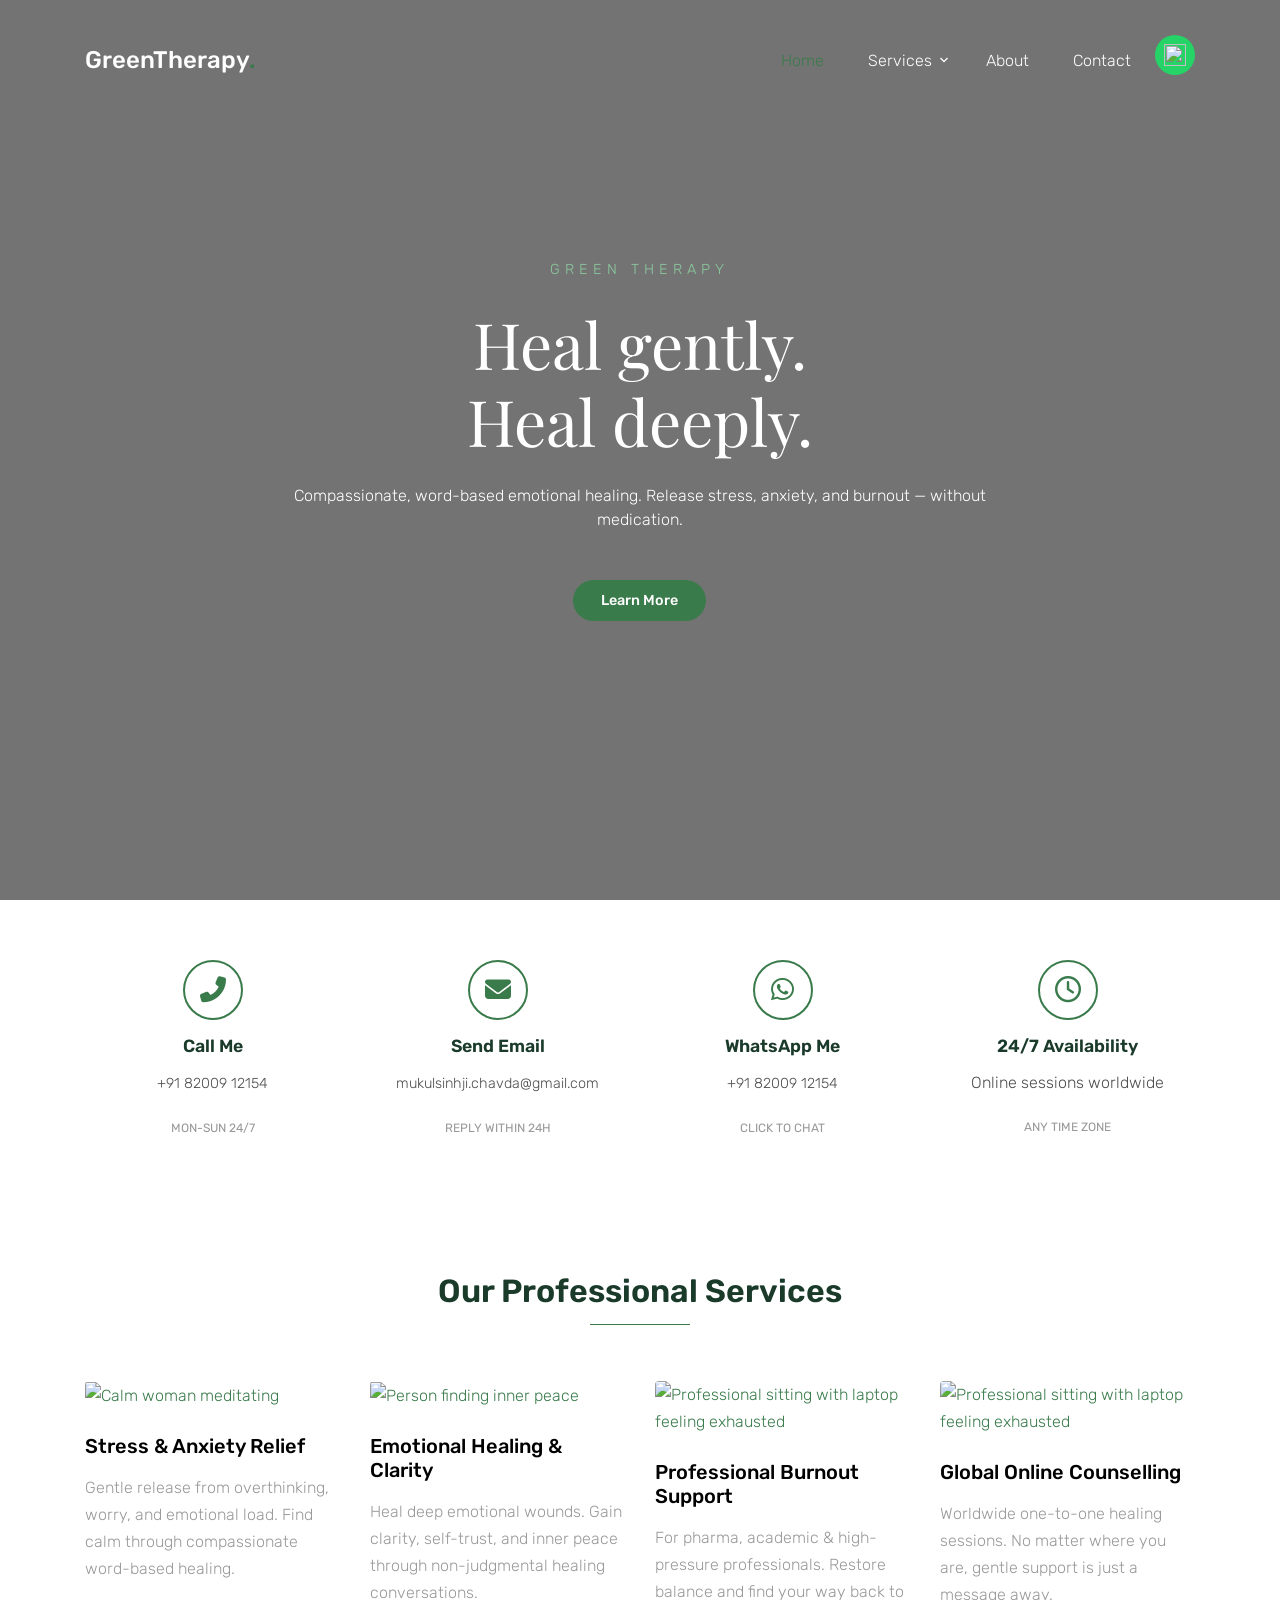
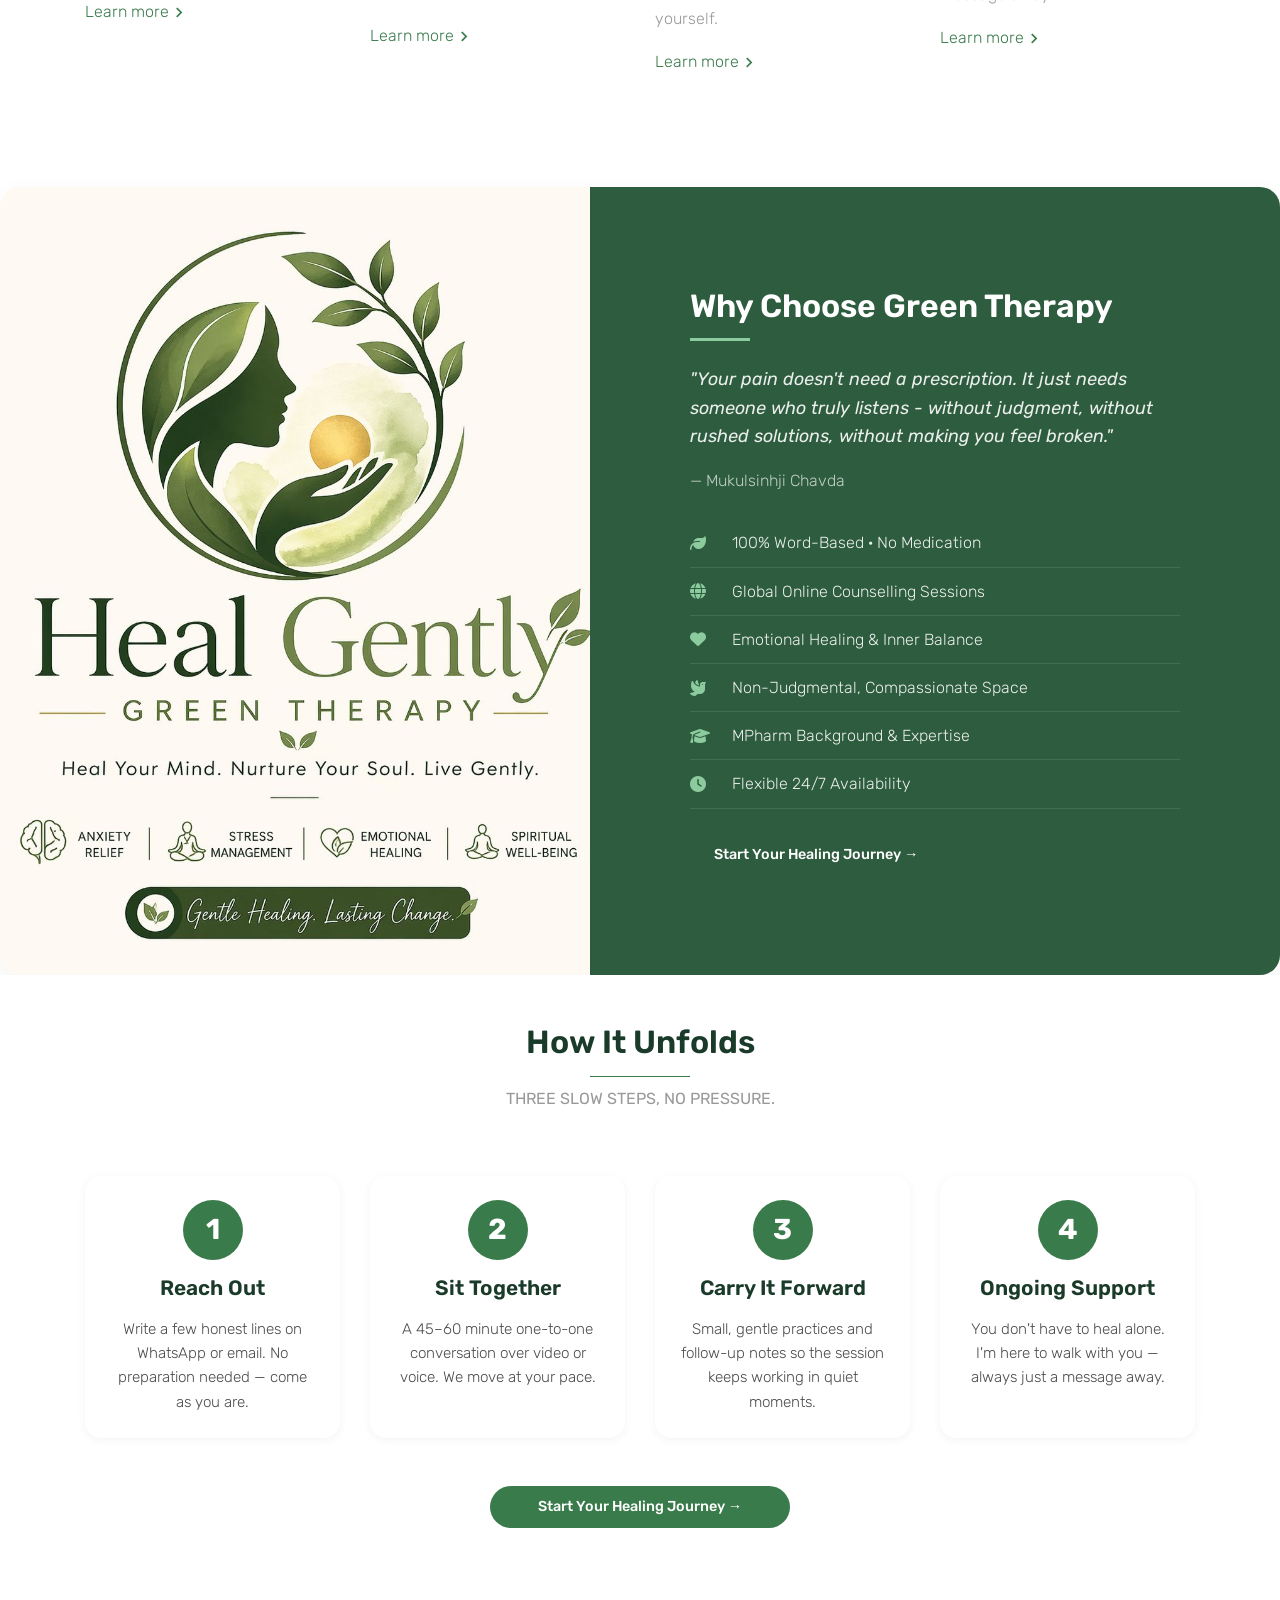
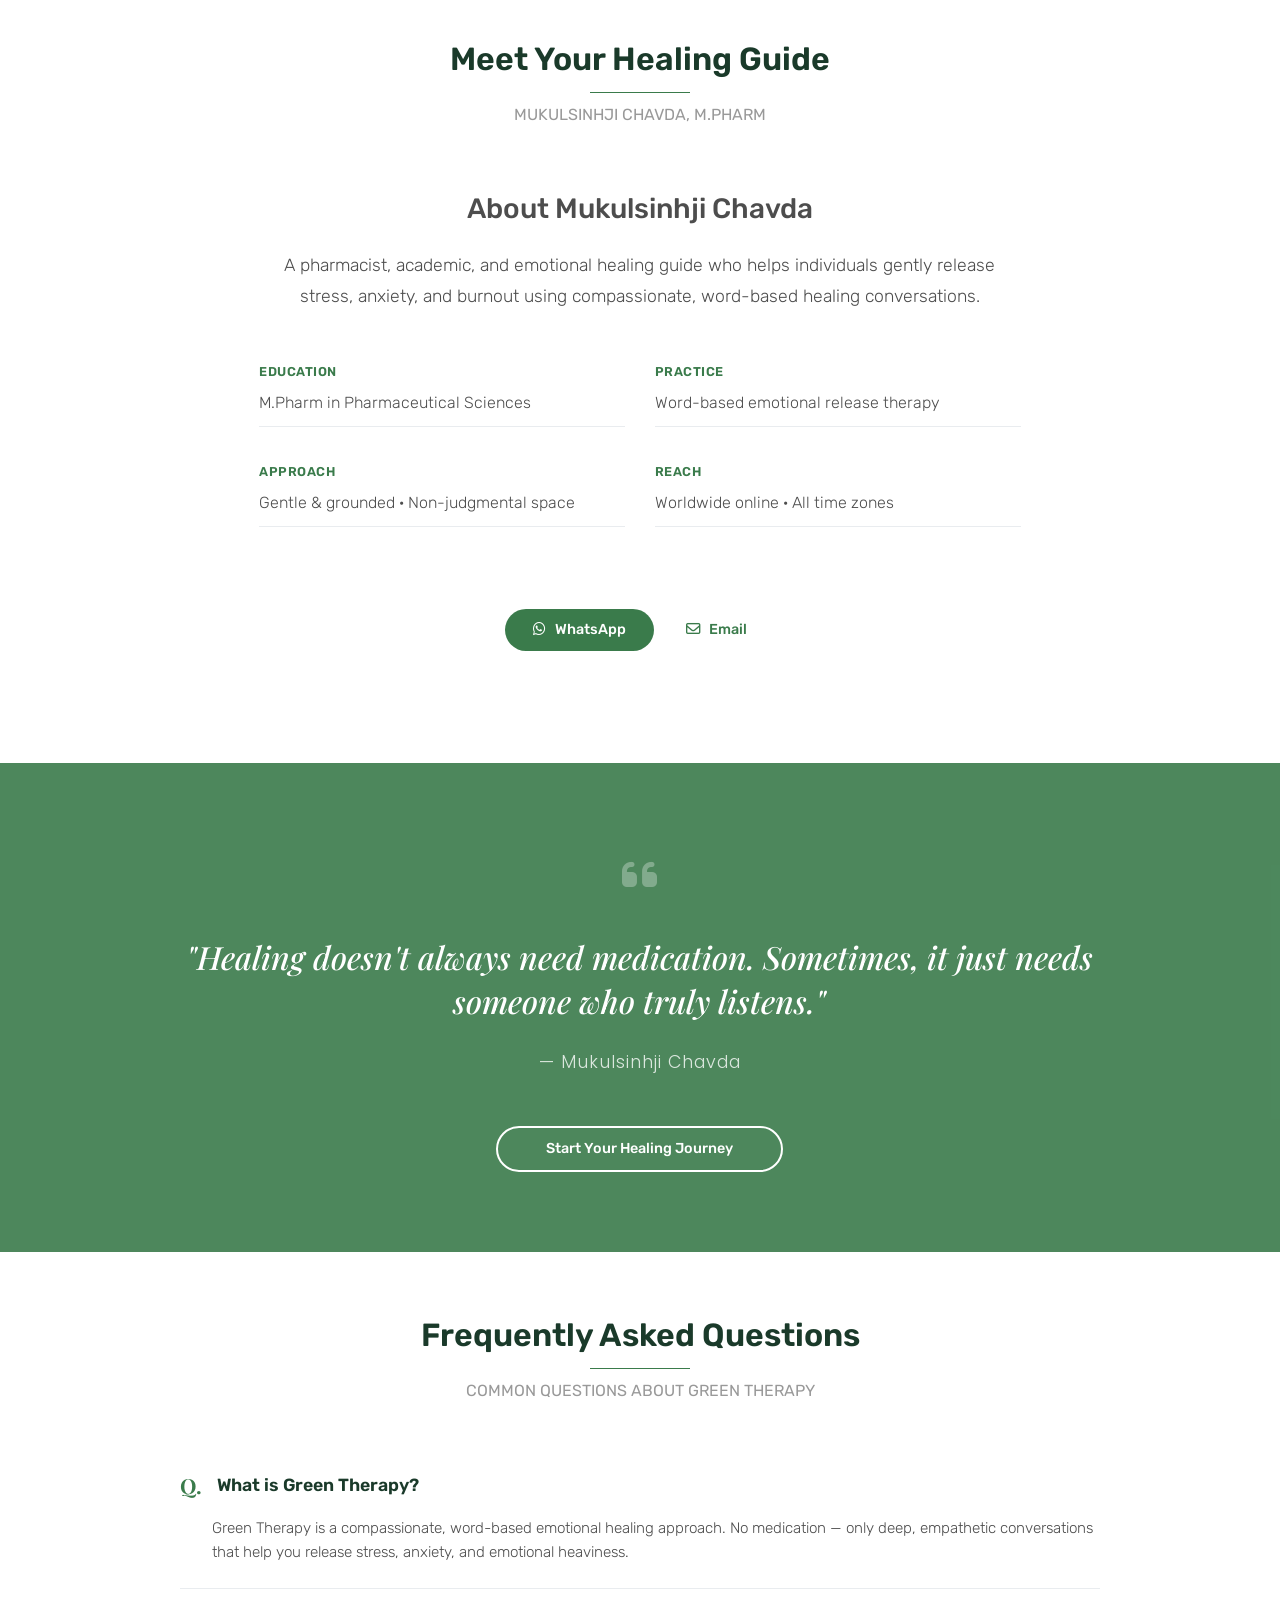
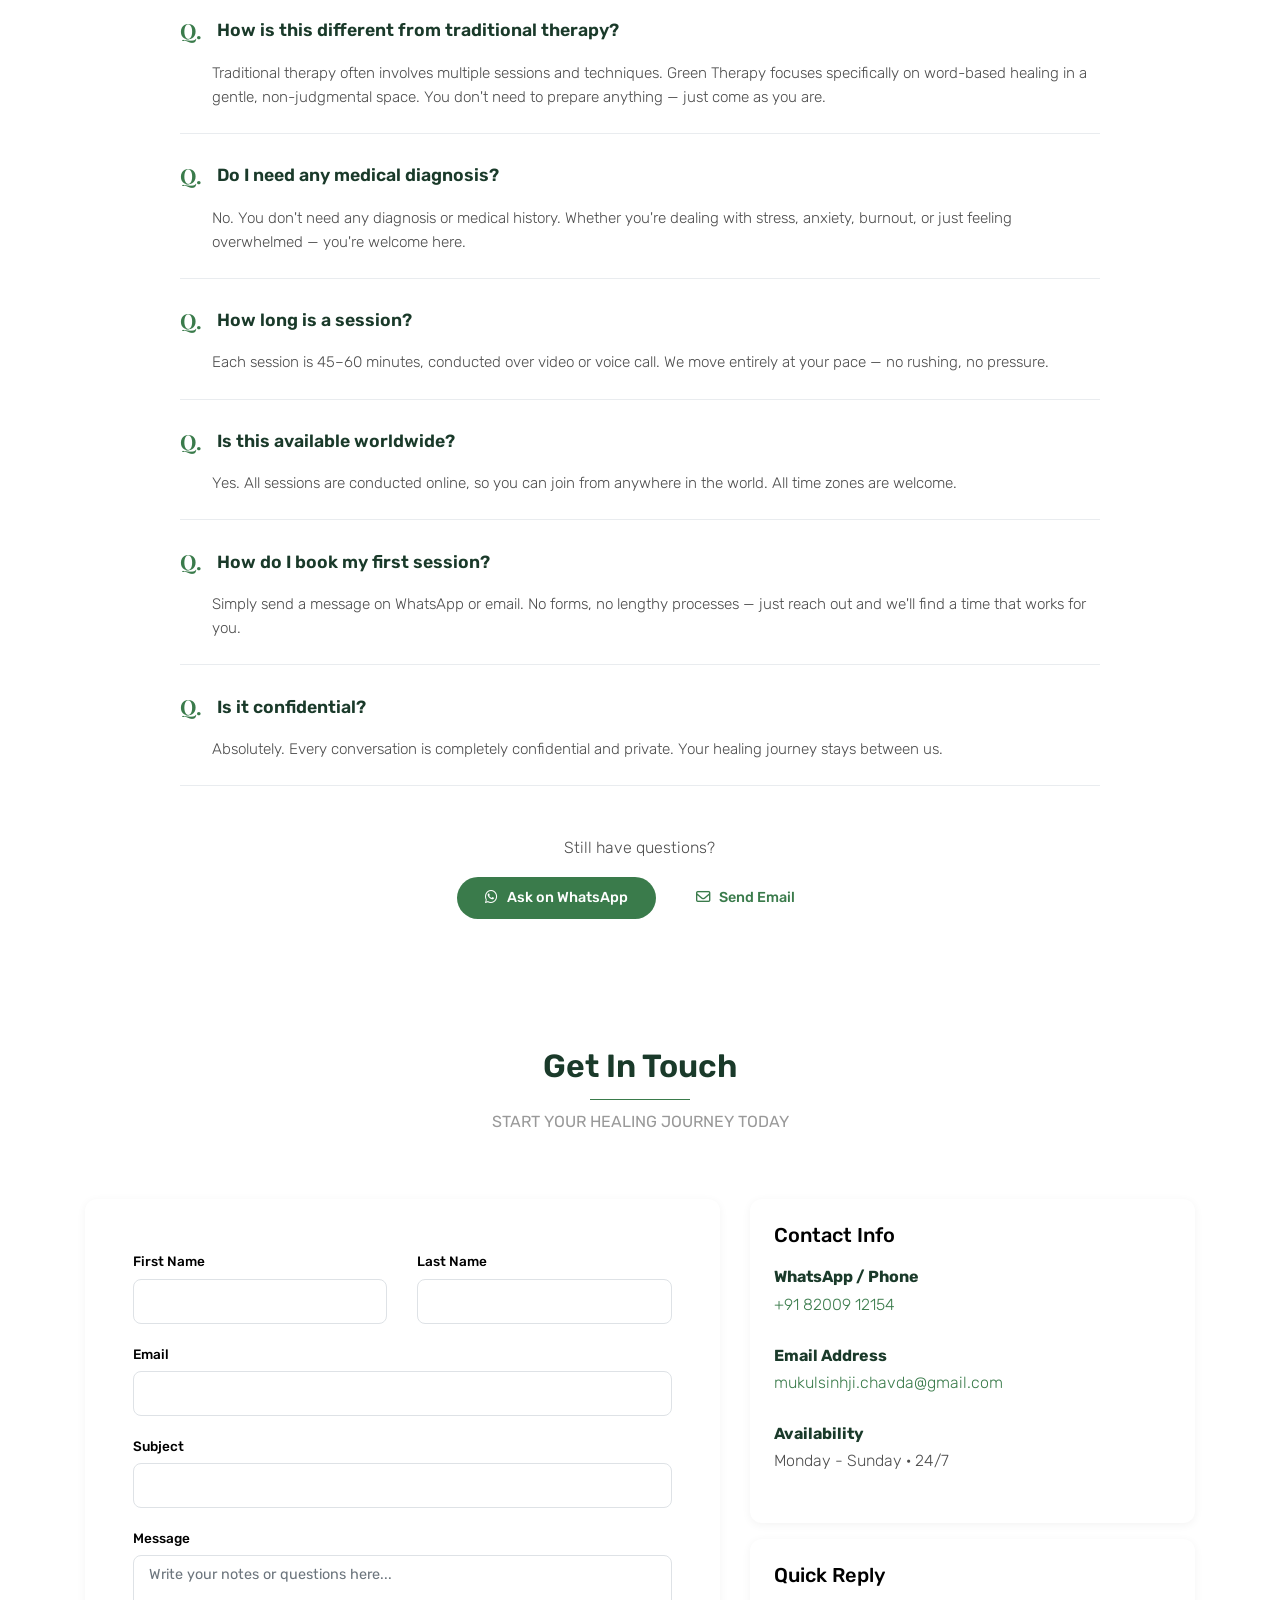
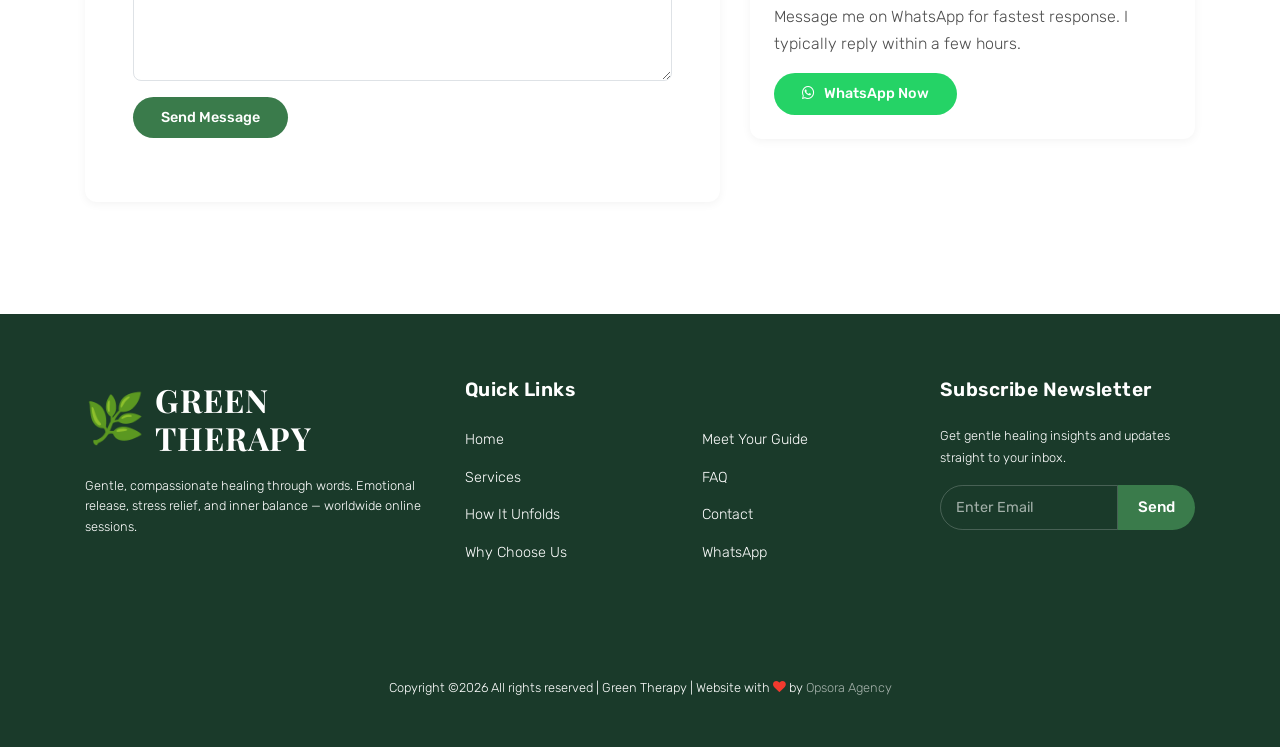
==== index.html @ 827fd167 "Initial commit - Uploading entire folder" ====
<!DOCTYPE html>
<html lang="en">
  <head>
    <title>Green Therapy &mdash; Holistic Healing</title>
    <meta charset="utf-8">
    <meta name="viewport" content="width=device-width, initial-scale=1, shrink-to-fit=no">
  

    <link href="https://fonts.googleapis.com/css?family=Rubik:400,700" rel="stylesheet">

    <link rel="stylesheet" href="fonts/icomoon/style.css">

    <link rel="stylesheet" href="css/bootstrap.min.css">
    <link rel="stylesheet" href="css/magnific-popup.css">
    <link rel="stylesheet" href="css/jquery-ui.css">
    <link rel="stylesheet" href="css/owl.carousel.min.css">
    <link rel="stylesheet" href="css/owl.theme.default.min.css">

    <link rel="stylesheet" href="css/bootstrap-datepicker.css">

    <link rel="stylesheet" href="fonts/flaticon/font/flaticon.css">

    <link rel="stylesheet" href="css/aos.css">
    <link rel="stylesheet" href="css/rangeslider.css">

    <link rel="stylesheet" href="css/style.css">

    <link rel="stylesheet" href="https://cdnjs.cloudflare.com/ajax/libs/font-awesome/6.5.1/css/all.min.css">
    <link rel="stylesheet" href="https://cdnjs.cloudflare.com/ajax/libs/font-awesome/6.5.1/css/all.min.css">
    <link href="https://fonts.googleapis.com/css2?family=Playfair+Display:ital,wght@0,400;0,500;0,600;1,400;1,500&family=Poppins:wght@300;400;500;600&display=swap" rel="stylesheet">
<link rel="stylesheet" href="https://cdnjs.cloudflare.com/ajax/libs/font-awesome/6.5.1/css/all.min.css">
<link rel="stylesheet" href="https://cdnjs.cloudflare.com/ajax/libs/font-awesome/6.5.1/css/all.min.css">  
<link rel="stylesheet" href="https://cdnjs.cloudflare.com/ajax/libs/font-awesome/6.5.1/css/all.min.css">
</head>
  <body>
  





  <div class="site-wrap">

    <div class="site-mobile-menu">
      <div class="site-mobile-menu-header">
        <div class="site-mobile-menu-close mt-3">
          <span class="icon-close2 js-menu-toggle"></span>
        </div>
      </div>
      <div class="site-mobile-menu-body"></div>
    </div>
    
    <header class="site-navbar" role="banner">

      <div class="container">
        <div class="row align-items-center">
          
          <div class="col-11 col-xl-4">
            <h1 class="mb-0 site-logo"><a href="index.html" class="text-white mb-0">GreenTherapy<span class="text-primary">.</span> </a></h1>
          </div>
          <div class="col-12 col-md-8 d-none d-xl-block">
            <nav class="site-navigation position-relative text-right" role="navigation">

              <ul class="site-menu js-clone-nav mr-auto d-none d-lg-block">
                <li class="active"><a href="index.html"><span>Home</span></a></li>
                <li class="has-children">
                  <a href="services.html"><span>Services</span></a>
                  <ul class="dropdown arrow-top">
                    <li><a href="Stress-&-Anxiety-Relief.html">Stress & anxiety relief</a></li>
                    <li><a href="Stress-&-Anxiety-Relief.html">Emotional Healing & Clarity</a></li>
                    <li><a href="Stress-&-Anxiety-Relief.html">Professional Burnout Support</a></li>
                    <li><a href="Stress-&-Anxiety-Relief.html">Global Online Counselling</a></li>
                    <!--<li class="has-children">
                      <a href="#">Dropdown</a>
                      <ul class="dropdown">
                        <li><a href="#">Physical Therapy</a></li>
                        <li><a href="#">Massage Therapy</a></li>
                        <li><a href="#">Chiropractic Therapy</a></li>
                      </ul>
                    </li>-->
                  </ul>
                </li>
                <li><a href="about.html"><span>About</span></a></li>
                <!--<li><a href="blog.html"><span>Blog</span></a></li>-->
                <li><a href="contact.html"><span>Contact</span></a></li>
                <li class="whatsapp-nav">
                    <a href="https://wa.me/918200912154?text=Hello%2C%20I%27d%20like%20to%20know%20more%20about%20Green%20Therapy%20and%20book%20a%20session." target="_blank" style="display: flex; width: 40px; height: 40px; background: #25D366; border-radius: 50%; align-items: center; justify-content: center;">
                            <img src="https://cdn-icons-png.flaticon.com/512/124/124034.png" style="width: 22px; height: 22px;">
                              </a>
                              </li>
              </ul>
            </nav>
          </div>


          <div class="d-inline-block d-xl-none ml-md-0 mr-auto py-3" style="position: relative; top: 3px;"><a href="#" class="site-menu-toggle js-menu-toggle text-white"><span class="icon-menu h3"></span></a></div>

          </div>

        </div>
      </div>
      
    </header>



  

    <div class="site-blocks-cover overlay" style="background-image: url('images/hero_bg_1.jpg');" data-aos="fade" data-stellar-background-ratio="0.5">
  <div class="container">
    <div class="row align-items-center justify-content-center text-center">
      <div class="col-md-10">
        
        <div class="row justify-content-center mb-4">
          <div class="col-md-10 text-center">
            <span class="hero-subtitle" data-aos="fade-up">Green Therapy</span>
            <h1 data-aos="fade-up" class="hero-title mb-4">Heal gently.<br>Heal deeply.</h1>
            <p data-aos="fade-up" class="hero-description mb-5">Compassionate, word-based emotional healing. Release stress, anxiety, and burnout — without medication.</p>
            <div data-aos="fade-up" data-aos-delay="100">
              <a href="#" class="btn btn-primary btn-pill">Learn More</a>
            </div>
          </div>
        </div>

      </div>
    </div>
  </div>
</div>

<style>
/* Hero Section */
.site-blocks-cover {
  position: relative;
  min-height: 600px;
  height: 100vh;
  display: flex;
  align-items: center;
  background-size: cover;
  background-position: center center;
  background-repeat: no-repeat;
  background-attachment: scroll;
}

/* Fix background cutting on top */
.site-blocks-cover.overlay:before {
  content: '';
  position: absolute;
  top: 0;
  left: 0;
  right: 0;
  bottom: 0;
  background: rgba(0, 0, 0, 0.55);
  z-index: 0;
}

.site-blocks-cover .container {
  position: relative;
  z-index: 1;
}

/* Hero Text - BIGGER */
.hero-subtitle {
  display: inline-block;
  font-size: 0.9rem;
  text-transform: uppercase;
  letter-spacing: 5px;
  color: #8BCB9E;
  margin-bottom: 1.5rem;
  font-weight: 200;
}

.hero-title {
  font-size: 10rem;
  font-weight: 800;
  color: #ffffff;
  line-height: 1.2;
  font-family: 'Playfair Display', serif;
  margin-bottom: 1.5rem;
}

.hero-description {
  font-size: 1.3rem;
  color: rgba(255, 255, 255, 0.95);
  max-width: 700px;
  margin-left: auto;
  margin-right: auto;
  line-height: 1.5;
}

/* Button */
.btn-pill {
  border-radius: 50px;
  padding: 14px 38px;
  font-size: 1rem;
  font-weight: 600;
  text-decoration: none;
  display: inline-block;
  transition: all 0.3s ease;
}

.btn-primary {
  background-color: #3A7B4B;
  border: 2px solid #3A7B4B;
  color: white;
}

.btn-primary:hover {
  background-color: #2E5C3E;
  border-color: #2E5C3E;
  transform: translateY(-2px);
  color: white;
}

/* Responsive for Phone */
@media (max-width: 768px) {
  .hero-title {
    font-size: 2.5rem;
  }
  
  .hero-subtitle {
    font-size: 0.85rem;
    letter-spacing: 3px;
    margin-bottom: 1rem;
  }
  
  .hero-description {
    font-size: 1rem;
    padding: 0 20px;
  }
  
  .btn-pill {
    padding: 10px 28px;
    font-size: 0.9rem;
  }
  
  .site-blocks-cover {
    min-height: 550px;
    height: auto;
    padding: 120px 0;
    background-attachment: scroll;
  }
}

/* Responsive for Tablet */
@media (min-width: 769px) and (max-width: 1024px) {
  .hero-title {
    font-size: 3.8rem;
  }
  
  .hero-description {
    font-size: 1.1rem;
  }
  
  .hero-subtitle {
    font-size: 1rem;
  }
}

/* Fix for small height devices */
@media (max-height: 600px) {
  .site-blocks-cover {
    padding: 80px 0;
    height: auto;
  }
  
  .hero-title {
    font-size: 2.8rem;
  }
  
  .hero-description {
    font-size: 1rem;
  }
}
</style>




    

<div class="block-quick-info-2">
  <div class="container">
    <div class="row">
      
      <div class="col-sm-6 col-md-6 col-lg-3 mb-4">
        <div class="card text-center h-100 border-0">
          <div class="card-body">
            <div class="icon-circle mb-3 mx-auto">
              <i class="fas fa-phone-alt"></i>
            </div>
            <h5 class="card-title">Call Me</h5>
            <p class="card-text"><a href="tel:+918200912154" class="contact-link">+91 82009 12154</a></p>
            <small class="text-muted">Mon-Sun 24/7</small>
          </div>
        </div>
      </div>
      
      <div class="col-sm-6 col-md-6 col-lg-3 mb-4">
        <div class="card text-center h-100 border-0">
          <div class="card-body">
            <div class="icon-circle mb-3 mx-auto">
              <i class="fas fa-envelope"></i>
            </div>
            <h5 class="card-title">Send Email</h5>
            <p class="card-text"><a href="mailto:mukulsinhji.chavda@gmail.com" class="contact-link">mukulsinhji.chavda@gmail.com</a></p>
            <small class="text-muted">Reply within 24h</small>
          </div>
        </div>
      </div>
      
      <div class="col-sm-6 col-md-6 col-lg-3 mb-4">
        <div class="card text-center h-100 border-0">
          <div class="card-body">
            <div class="icon-circle mb-3 mx-auto">
              <i class="fab fa-whatsapp"></i>
            </div>
            <h5 class="card-title">WhatsApp Me</h5>
            <p class="card-text"><a href="https://wa.me/918200912154?text=Hello%2C%20I%27d%20like%20to%20know%20more%20about%20Green%20Therapy%20and%20book%20a%20session." target="_blank" class="contact-link">+91 82009 12154</a></p>
            <small class="text-muted">Click to chat</small>
          </div>
        </div>
      </div>
      
      <div class="col-sm-6 col-md-6 col-lg-3 mb-4">
        <div class="card text-center h-100 border-0">
          <div class="card-body">
            <div class="icon-circle mb-3 mx-auto">
              <i class="far fa-clock"></i>
            </div>
            <h5 class="card-title">24/7 Availability</h5>
            <p class="card-text">Online sessions worldwide</p>
            <small class="text-muted">Any time zone</small>
          </div>
        </div>
      </div>
      
    </div>
  </div>
</div>

<style>
/* Icon Circle - No Background */
.icon-circle {
  width: 60px;
  height: 60px;
  border-radius: 50%;
  display: flex;
  align-items: center;
  justify-content: center;
  margin: 0 auto 1rem auto;
  border: 2px solid #3A7B4B;
}

.icon-circle i {
  font-size: 26px;
  color: #3A7B4B;
}

/* Cards - Clean & Minimal */
.card {
  background: #fff;
  border-radius: 12px;
  padding: 0.5rem 0;
}

.card-title {
  color: #1A3A2A;
  font-size: 1.1rem;
  font-weight: 600;
  margin-bottom: 0.75rem;
}

.contact-link {
  color: #4d4d4d;
  text-decoration: none;
  font-size: 0.9rem;
}

.contact-link:hover {
  color: #3A7B4B;
  text-decoration: none;
}

.text-muted {
  color: #999 !important;
  font-size: 0.75rem;
}

/* Simple hover - just lift */
.card {
  transition: transform 0.2s ease;
}

.card:hover {
  transform: translateY(-4px);
}

/* Remove black dots from list items */
.card-body ul, 
.card-body li,
.icon-circle ul,
.icon-circle li,
.block-quick-info-2 ul,
.block-quick-info-2 li {
  list-style: none !important;
  list-style-type: none !important;
}

/* Remove any pseudo-element dots */
.icon-circle::before,
.icon-circle::after,
.card-body::before,
.card-body::after {
  display: none !important;
  content: none !important;
}
</style>





<div class="block-services-1 py-5">
  <div class="container">
    <div class="row">
      
      <!-- Left Side - What We Offer -->
      <div class="container">
        <div class="row mb-5">
          <div class="col-md-12 text-center">
            <h2 class="site-section-heading text-center font-secondary">Our Professional Services</h2>
          </div>
        </div>
      </div>
      
      <!-- Service 1: Stress & Anxiety Relief -->
      <div class="mb-4 mb-lg-0 col-sm-6 col-md-6 col-lg-3">
        <div class="block-service-1-card">
          <a href="#" class="thumbnail-link d-block mb-4"><img src="https://images.pexels.com/photos/4386466/pexels-photo-4386466.jpeg" alt="Calm woman meditating" class="img-fluid"></a>
          <h3 class="block-service-1-heading mb-3"><a href="#">Stress & Anxiety Relief</a></h3>
          <div class="block-service-1-excerpt"><p>Gentle release from overthinking, worry, and emotional load. Find calm through compassionate word-based healing.</p></div>
          <p><a href="Stress-&-Anxiety-Relief.html" class="d-inline-flex align-items-center block-service-1-more"><span>Learn more</span> <span class="icon-keyboard_arrow_right icon"></span></a></p>
        </div>
      </div>
      
      <!-- Service 2: Emotional Healing & Clarity -->
      <div class="mb-4 mb-lg-0 col-sm-6 col-md-6 col-lg-3">
        <div class="block-service-1-card">
          <a href="#" class="thumbnail-link d-block mb-4"><img src="https://images.pexels.com/photos/4101143/pexels-photo-4101143.jpeg?auto=compress&cs=tinysrgb&w=600" alt="Person finding inner peace" class="img-fluid"></a>
          <h3 class="block-service-1-heading mb-3"><a href="#">Emotional Healing & Clarity</a></h3>
          <div class="block-service-1-excerpt"><p>Heal deep emotional wounds. Gain clarity, self-trust, and inner peace through non-judgmental healing conversations.</p></div>
          <p><a href="Stress-&-Anxiety-Relief.html" class="d-inline-flex align-items-center block-service-1-more"><span>Learn more</span> <span class="icon-keyboard_arrow_right icon"></span></a></p>
        </div>
      </div>
      
      <!-- Service 3: Professional Burnout Support -->
      <div class="mb-4 mb-lg-0 col-sm-6 col-md-6 col-lg-3">
        <div class="block-service-1-card">
          <a href="#" class="thumbnail-link d-block mb-4"><img src="https://images.pexels.com/photos/3777572/pexels-photo-3777572.jpeg" alt="Professional sitting with laptop feeling exhausted" class="img-fluid"></a>
          <h3 class="block-service-1-heading mb-3"><a href="#">Professional Burnout Support</a></h3>
          <div class="block-service-1-excerpt"><p>For pharma, academic & high-pressure professionals. Restore balance and find your way back to yourself.</p></div>
          <p><a href="Stress-&-Anxiety-Relief.html" class="d-inline-flex align-items-center block-service-1-more"><span>Learn more</span> <span class="icon-keyboard_arrow_right icon"></span></a></p>
        </div>
      </div>

<div class="mb-4 mb-lg-0 col-sm-6 col-md-6 col-lg-3">
        <div class="block-service-1-card">
          <a href="#" class="thumbnail-link d-block mb-4"><img src="https://images.pexels.com/photos/4050426/pexels-photo-4050426.jpeg?auto=compress&cs=tinysrgb&w=600" alt="Professional sitting with laptop feeling exhausted" class="img-fluid"></a>
          <h3 class="block-service-1-heading mb-3"><a href="#">Global Online Counselling</a></h3>
          <div class="block-service-1-excerpt"><p>Worldwide one-to-one healing sessions. No matter where you are, gentle support is just a message away.</p></div>
          <p><a href="Stress-&-Anxiety-Relief.html" class="d-inline-flex align-items-center block-service-1-more"><span>Learn more</span> <span class="icon-keyboard_arrow_right icon"></span></a></p>
        </div>
      </div>

      
    </div>
  
  </div>
  </div>



   <div class="block-half-content-1 d-block d-lg-flex mt-5">
  <div class="block-half-content-img" style="background-image: url('images/logo-iconX.jpeg')">
  </div>
  <div class="block-half-content-text bg-primary">
    <div class="block-half-content-text-inner">
      <h2 class="block-half-content-heading mb-4">Why Choose Green Therapy</h2>
      <div class="block-half-content-excerpt">
        <p class="lead">"Your pain doesn't need a prescription. It just needs someone who truly listens - without judgment, without rushed solutions, without making you feel broken."</p>
        <p class="mb-4">— Mukulsinhji Chavda</p>
      </div>
    </div>

    <div class="block-features-list">
      <div class="feature-item">
        <i class="fas fa-leaf feature-icon"></i>
        <span>100% Word-Based · No Medication</span>
      </div>
      <div class="feature-item">
        <i class="fas fa-globe feature-icon"></i>
        <span>Global Online Counselling Sessions</span>
      </div>
      <div class="feature-item">
        <i class="fas fa-heart feature-icon"></i>
        <span>Emotional Healing & Inner Balance</span>
      </div>
      <div class="feature-item">
        <i class="fas fa-dove feature-icon"></i>
        <span>Non-Judgmental, Compassionate Space</span>
      </div>
      <div class="feature-item">
        <i class="fas fa-graduation-cap feature-icon"></i>
        <span>MPharm Background & Expertise</span>
      </div>
      <div class="feature-item">
        <i class="fas fa-clock feature-icon"></i>
        <span>Flexible 24/7 Availability</span>
      </div>
    </div>

    <div class="mt-4">
      <a href="https://wa.me/918200912154?text=Hello%2C%20I%27d%20like%20to%20know%20more%20about%20Green%20Therapy%20and%20book%20a%20session." class="btn btn-outline-light btn-pill px-4">Start Your Healing Journey →</a>
    </div>
  </div>
</div>

<style>
/* Why Choose Us Section - Complete CSS */
.block-half-content-1 {
  overflow: hidden;
  border-radius: 20px;
  box-shadow: 0 10px 30px rgba(0, 0, 0, 0.05);
}

.block-half-content-img {
  background-size: cover;
  background-position: center;
  min-height: 400px;
  flex: 1;
}

.block-half-content-text {
  flex: 1;
  padding: 50px 40px;
  background-color: #2E5C3E !important;
}

.block-half-content-heading {
  color: white;
  font-size: 2rem;
  font-weight: 600;
  position: relative;
  padding-bottom: 15px;
}

.block-half-content-heading:after {
  content: '';
  position: absolute;
  bottom: 0;
  left: 0;
  width: 60px;
  height: 3px;
  background-color: #8BCB9E;
}

.block-half-content-excerpt .lead {
  color: rgba(255, 255, 255, 0.9);
  font-size: 1.2rem;
  line-height: 1.6;
  font-style: italic;
}

/* Features List with Icons */
.block-features-list {
  margin: 25px 0;
}

.feature-item {
  padding: 10px 0;
  border-bottom: 1px solid rgba(255, 255, 255, 0.1);
  color: rgba(255, 255, 255, 0.9);
  font-size: 1rem;
  display: flex;
  align-items: center;
}

.feature-icon {
  width: 30px;
  margin-right: 12px;
  color: #8BCB9E;
  font-size: 1rem;
}

/* Button Styling */
.btn-outline-light {
  border: 2px solid white;
  color: white;
  background: transparent;
  padding: 12px 28px;
  font-weight: 500;
  transition: all 0.3s ease;
  border-radius: 50px;
  text-decoration: none;
  display: inline-block;
}

.btn-outline-light:hover {
  background-color: white;
  color: #2E5C3E;
  transform: translateY(-2px);
  text-decoration: none;
}

/* Responsive */
@media (max-width: 992px) {
  .block-half-content-1 {
    flex-direction: column;
  }
  
  .block-half-content-img {
    min-height: 300px;
  }
  
  .block-half-content-text {
    padding: 40px 30px;
  }
  
  .block-half-content-heading {
    font-size: 1.8rem;
  }
}

@media (max-width: 768px) {
  .block-half-content-text {
    padding: 30px 20px;
  }
  
  .block-half-content-heading {
    font-size: 1.5rem;
  }
  
  .feature-item {
    font-size: 0.9rem;
  }
}

/* Font Awesome - Make sure to include in your <head> */
/* <link rel="stylesheet" href="https://cdnjs.cloudflare.com/ajax/libs/font-awesome/6.5.1/css/all.min.css"> */
</style>







    <div class="site-section bg-light py-5">
  <div class="container">
    <div class="row mb-5">
      <div class="col-md-12 text-center">
        <h2 class="site-section-heading text-center">How It Unfolds</h2>
        <p class="lead text-muted">Three slow steps, no pressure.</p>
      </div>
    </div>
  </div>
  
  <div class="container">
    <div class="row">
      
      <!-- Step 1 - Reach Out -->
      <div class="col-md-6 col-lg-3 mb-4">
        <div class="step-card text-center p-4">
          <div class="step-number-circle mx-auto mb-3">1</div>
          <h3 class="step-title">Reach Out</h3>
          <p class="step-description">Write a few honest lines on WhatsApp or email. No preparation needed — come as you are.</p>
          <div class="step-connector d-none d-lg-block"></div>
        </div>
      </div>
      
      <!-- Step 2 - Sit Together -->
      <div class="col-md-6 col-lg-3 mb-4">
        <div class="step-card text-center p-4">
          <div class="step-number-circle mx-auto mb-3">2</div>
          <h3 class="step-title">Sit Together</h3>
          <p class="step-description">A 45–60 minute one-to-one conversation over video or voice. We move at your pace.</p>
        </div>
      </div>
      
      <!-- Step 3 - Carry Forward -->
      <div class="col-md-6 col-lg-3 mb-4">
        <div class="step-card text-center p-4">
          <div class="step-number-circle mx-auto mb-3">3</div>
          <h3 class="step-title">Carry It Forward</h3>
          <p class="step-description">Small, gentle practices and follow-up notes so the session keeps working in quiet moments.</p>
        </div>
      </div>
      
      <!-- Step 4 - Ongoing Support -->
      <div class="col-md-6 col-lg-3 mb-4">
        <div class="step-card text-center p-4">
          <div class="step-number-circle mx-auto mb-3">4</div>
          <h3 class="step-title">Ongoing Support</h3>
          <p class="step-description">You don't have to heal alone. I'm here to walk with you — always just a message away.</p>
        </div>
      </div>
      
    </div>
    
    <!-- CTA Button at Bottom -->
    <div class="row mt-4">
      <div class="col-md-12 text-center">
        <a href="https://wa.me/918200912154?text=Hello%2C%20I%27d%20like%20to%20know%20more%20about%20Green%20Therapy%20and%20book%20a%20session." class="btn btn-primary btn-pill btn-lg px-5">Start Your Healing Journey →</a>
      </div>
    </div>
  </div>
</div>

<style>
/* How It Unfolds Section - No Images, Clean Design */
.site-section.bg-light {
  background-color: #f8f9fa;
}

.site-section-heading {
  color: #1A3A2A;
  font-size: 2.2rem;
  font-weight: 600;
  position: relative;
  display: inline-block;
  padding-bottom: 15px;
  margin-bottom: 0.5rem;
}

.site-section-heading:after {
  content: '';
  position: absolute;
  bottom: 0;
  left: 50%;
  transform: translateX(-50%);
  width: 80px;
  height: 3px;
  background-color: #3A7B4B;
}

.lead {
  font-size: 1.1rem;
  color: #6c757d;
}

/* Step Cards */
.step-card {
  background: white;
  border-radius: 16px;
  height: 100%;
  transition: all 0.3s ease;
  position: relative;
  box-shadow: 0 2px 10px rgba(0, 0, 0, 0.05);
}

.step-card:hover {
  transform: translateY(-5px);
  box-shadow: 0 10px 30px rgba(58, 123, 75, 0.1);
}

/* Step Number Circle */
.step-number-circle {
  width: 60px;
  height: 60px;
  background-color: #3A7B4B;
  color: white;
  border-radius: 50%;
  display: flex;
  align-items: center;
  justify-content: center;
  font-size: 1.8rem;
  font-weight: 700;
  margin-bottom: 1.5rem;
  transition: all 0.3s ease;
}

.step-card:hover .step-number-circle {
  background-color: #2E5C3E;
  transform: scale(1.05);
}

/* Step Title */
.step-title {
  color: #1A3A2A;
  font-size: 1.3rem;
  font-weight: 600;
  margin-bottom: 1rem;
}

/* Step Description */
.step-description {
  color: #4d4d4d;
  font-size: 0.95rem;
  line-height: 1.6;
  margin-bottom: 0;
}

/* Button Styling */
.btn-primary {
  background-color: #3A7B4B;
  border-color: #3A7B4B;
  border-radius: 50px;
  padding: 12px 32px;
  font-weight: 500;
  transition: all 0.3s ease;
}

.btn-primary:hover {
  background-color: #2E5C3E;
  border-color: #2E5C3E;
  transform: translateY(-2px);
  box-shadow: 0 5px 15px rgba(58, 123, 75, 0.3);
}

.btn-lg {
  font-size: 1.1rem;
}

/* Responsive */
@media (max-width: 992px) {
  .site-section-heading {
    font-size: 1.8rem;
  }
  
  .step-card {
    padding: 1.5rem;
  }
  
  .step-number-circle {
    width: 50px;
    height: 50px;
    font-size: 1.5rem;
  }
  
  .step-title {
    font-size: 1.2rem;
  }
}

@media (max-width: 768px) {
  .site-section-heading {
    font-size: 1.5rem;
  }
  
  .lead {
    font-size: 1rem;
  }
  
  .step-card {
    padding: 1.2rem;
  }
  
  .step-description {
    font-size: 0.85rem;
  }
  
  .btn-primary {
    padding: 10px 24px;
    font-size: 0.9rem;
  }
}
</style>








    
<div class="site-section">
  <div class="container">
    <div class="row mb-5">
      <div class="col-md-12 text-center">
        <h2 class="site-section-heading text-center">Meet Your Healing Guide</h2>
        <p class="lead text-muted">Mukulsinhji Chavda, M.Pharm</p>
      </div>
    </div>
    
    <div class="row justify-content-center">
      <div class="col-lg-10">
        <div class="row justify-content-center">
          
          <!-- Info Column - Full width, no image -->
          <div class="col-md-10">
            <h3 class="mb-4 text-center">About Mukulsinhji Chavda</h3>
            <p class="mb-5 text-center about-text">A pharmacist, academic, and emotional healing guide who helps individuals gently release stress, anxiety, and burnout using compassionate, word-based healing conversations.</p>
            
            <div class="row">
              <div class="col-6 mb-4">
                <div class="info-item">
                  <span class="info-label">Education</span>
                  <span class="info-value">M.Pharm in Pharmaceutical Sciences</span>
                </div>
              </div>
              <div class="col-6 mb-4">
                <div class="info-item">
                  <span class="info-label">Practice</span>
                  <span class="info-value">Word-based emotional release therapy</span>
                </div>
              </div>
              <div class="col-6 mb-4">
                <div class="info-item">
                  <span class="info-label">Approach</span>
                  <span class="info-value">Gentle & grounded · Non-judgmental space</span>
                </div>
              </div>
              <div class="col-6 mb-4">
                <div class="info-item">
                  <span class="info-label">Reach</span>
                  <span class="info-value">Worldwide online · All time zones</span>
                </div>
              </div>
            </div>
            
            <div class="mt-5 text-center">
              <a href="https://wa.me/918200912154?text=Hello%2C%20I%27d%20like%20to%20know%20more%20about%20Green%20Therapy%20and%20book%20a%20session." class="btn btn-primary btn-pill">
                <i class="fab fa-whatsapp"></i> WhatsApp
              </a>
              <a href="mailto:mukulsinhji.chavda@gmail.com" class="btn btn-outline-primary btn-pill">
                <i class="far fa-envelope"></i> Email
              </a>
            </div>
          </div>
          
        </div>
      </div>
    </div>
  </div>
</div>

<style>
/* Section Heading */
.site-section {
  background: #ffffff !important;
  padding: 4rem 0;
}

.site-section-heading {
  color: #1A3A2A;
  font-size: 2.2rem;
  font-weight: 600;
  position: relative;
  display: inline-block;
  padding-bottom: 15px;
  margin-bottom: 0.5rem;
}

.site-section-heading:after {
  content: '';
  position: absolute;
  bottom: 0;
  left: 50%;
  transform: translateX(-50%);
  width: 60px;
  height: 2px;
  background-color: #3A7B4B;
}

.lead {
  color: #6c757d;
  font-size: 1.2rem;
  font-weight: normal;
}

/* About Text */
.about-text {
  font-size: 1.1rem;
  line-height: 1.8;
  color: #4d4d4d;
}

/* Info Items */
.info-item {
  border-bottom: 1px solid #e9ecef;
  padding-bottom: 10px;
  margin-bottom: 10px;
}

.info-label {
  display: block;
  font-size: 0.8rem;
  text-transform: uppercase;
  letter-spacing: 0.5px;
  color: #3A7B4B;
  font-weight: 600;
  margin-bottom: 6px;
}

.info-value {
  display: block;
  font-size: 1rem;
  color: #4d4d4d;
}

/* Buttons */
.btn {
  padding: 10px 24px;
  font-size: 0.95rem;
  font-weight: 500;
  text-decoration: none;
  display: inline-block;
  transition: none;
}

.btn-pill {
  border-radius: 50px;
}

.btn-primary {
  background-color: #3A7B4B;
  border: 1px solid #3A7B4B;
  color: white;
}

.btn-primary:hover {
  background-color: #2E5C3E;
  border-color: #2E5C3E;
  color: white;
}

.btn-outline-primary {
  background-color: transparent;
  border: 1px solid #3A7B4B;
  color: #3A7B4B;
}

.btn-outline-primary:hover {
  background-color: #3A7B4B;
  border-color: #3A7B4B;
  color: white;
}

.btn i {
  margin-right: 6px;
}

/* Responsive */
@media (max-width: 768px) {
  .site-section {
    padding: 2.5rem 0;
  }
  
  .site-section-heading {
    font-size: 1.6rem;
  }
  
  .lead {
    font-size: 1rem;
  }
  
  .about-text {
    font-size: 0.95rem;
  }
  
  .info-label {
    font-size: 0.7rem;
  }
  
  .info-value {
    font-size: 0.85rem;
  }
  
  .btn {
    padding: 8px 18px;
    font-size: 0.85rem;
  }
}
</style>












  <div class="mt-5 block-cta-1 primary-overlay" style="background-image: url('https://images.pexels.com/photos/807598/pexels-photo-807598.jpeg?auto=compress&cs=tinysrgb&w=1600')">
     <div class="container">
    <div class="row align-items-center justify-content-center">
      <div class="col-lg-10 text-center">
        <div class="quote-icon mb-4">
          <i class="fas fa-quote-left"></i>
        </div>
        <h2 class="quote-text mb-4">"Healing doesn't always need medication. Sometimes, it just needs someone who truly listens."</h2>
        <p class="quote-author mb-0">— Mukulsinhji Chavda</p>
        <div class="mt-5">
          <a href="https://wa.me/918200912154?text=Hello%2C%20I%27d%20like%20to%20know%20more%20about%20Green%20Therapy%20and%20book%20a%20session." class="btn btn-outline-white btn-pill px-5">Start Your Healing Journey</a>
        </div>
      </div>
    </div>
  </div>
</div>








<style>
/* Quote Section Styling */
.block-cta-1 {
  position: relative;
  background-size: cover;
  background-position: center;
  background-attachment: fixed;
  padding: 5rem 0;
}

.primary-overlay {
  position: relative;
}

.primary-overlay:before {
  content: '';
  position: absolute;
  top: 0;
  left: 0;
  right: 0;
  bottom: 0;
  background: rgba(26, 58, 42, 0.85);
  z-index: 0;
}

.block-cta-1 .container {
  position: relative;
  z-index: 1;
}

/* Quote Icon */
.quote-icon {
  font-size: 2.5rem;
  color: rgba(255, 255, 255, 0.3);
}

/* Quote Text - Elegant Font */
.quote-text {
  font-family: 'Playfair Display', Georgia, 'Times New Roman', serif;
  font-size: 2rem;
  font-weight: 500;
  line-height: 1.4;
  color: white;
  font-style: italic;
}

/* Quote Author */
.quote-author {
  font-family: 'Poppins', 'Segoe UI', sans-serif;
  font-size: 1.1rem;
  color: rgba(255, 255, 255, 0.8);
  letter-spacing: 1px;
}

/* Button */
.btn-outline-white {
  border: 2px solid white;
  color: white;
  background: transparent;
  padding: 12px 32px;
  font-weight: 500;
  transition: all 0.3s ease;
}

.btn-outline-white:hover {
  background: white;
  color: #2E5C3E;
  transform: translateY(-2px);
}

.btn-pill {
  border-radius: 50px;
}

/* Responsive */
@media (max-width: 768px) {
  .block-cta-1 {
    padding: 3rem 0;
  }
  
  .quote-text {
    font-size: 1.3rem;
  }
  
  .quote-author {
    font-size: 0.9rem;
  }
  
  .quote-icon {
    font-size: 1.8rem;
  }
  
  .btn-outline-white {
    padding: 8px 24px;
    font-size: 0.9rem;
  }
}
</style>




<div class="site-section">
  <div class="container">
    <div class="row mb-5">
      <div class="col-md-12 text-center">
        <h2 class="site-section-heading text-center">Frequently Asked Questions</h2>
        <p class="lead text-muted">Common questions about Green Therapy</p>
      </div>
    </div>
    
    <div class="row justify-content-center">
      <div class="col-lg-10">
        
        <div class="faq-item">
          <div class="faq-question">
            <span class="faq-icon">Q.</span>
            <h4>What is Green Therapy?</h4>
          </div>
          <div class="faq-answer">
            <p>Green Therapy is a compassionate, word-based emotional healing approach. No medication — only deep, empathetic conversations that help you release stress, anxiety, and emotional heaviness.</p>
          </div>
        </div>

        <div class="faq-item">
          <div class="faq-question">
            <span class="faq-icon">Q.</span>
            <h4>How is this different from traditional therapy?</h4>
          </div>
          <div class="faq-answer">
            <p>Traditional therapy often involves multiple sessions and techniques. Green Therapy focuses specifically on word-based healing in a gentle, non-judgmental space. You don't need to prepare anything — just come as you are.</p>
          </div>
        </div>

        <div class="faq-item">
          <div class="faq-question">
            <span class="faq-icon">Q.</span>
            <h4>Do I need any medical diagnosis?</h4>
          </div>
          <div class="faq-answer">
            <p>No. You don't need any diagnosis or medical history. Whether you're dealing with stress, anxiety, burnout, or just feeling overwhelmed — you're welcome here.</p>
          </div>
        </div>

        <div class="faq-item">
          <div class="faq-question">
            <span class="faq-icon">Q.</span>
            <h4>How long is a session?</h4>
          </div>
          <div class="faq-answer">
            <p>Each session is 45–60 minutes, conducted over video or voice call. We move entirely at your pace — no rushing, no pressure.</p>
          </div>
        </div>

        <div class="faq-item">
          <div class="faq-question">
            <span class="faq-icon">Q.</span>
            <h4>Is this available worldwide?</h4>
          </div>
          <div class="faq-answer">
            <p>Yes. All sessions are conducted online, so you can join from anywhere in the world. All time zones are welcome.</p>
          </div>
        </div>

        <div class="faq-item">
          <div class="faq-question">
            <span class="faq-icon">Q.</span>
            <h4>How do I book my first session?</h4>
          </div>
          <div class="faq-answer">
            <p>Simply send a message on WhatsApp or email. No forms, no lengthy processes — just reach out and we'll find a time that works for you.</p>
          </div>
        </div>

        <div class="faq-item">
          <div class="faq-question">
            <span class="faq-icon">Q.</span>
            <h4>Is it confidential?</h4>
          </div>
          <div class="faq-answer">
            <p>Absolutely. Every conversation is completely confidential and private. Your healing journey stays between us.</p>
          </div>
        </div>

        <div class="text-center mt-5">
          <p class="mb-3">Still have questions?</p>
          <a href="https://wa.me/918200912154?text=Hello%2C%20I%27d%20like%20to%20know%20more%20about%20Green%20Therapy%20and%20book%20a%20session." class="btn btn-primary btn-pill">
            <i class="fab fa-whatsapp"></i> Ask on WhatsApp
          </a>
          <a href="mailto:mukulsinhji.chavda@gmail.com" class="btn btn-outline-primary btn-pill ml-2">
            <i class="far fa-envelope"></i> Send Email
          </a>
        </div>

      </div>
    </div>
  </div>
</div>

<style>
/* FAQ Section */
.site-section {
  background: #ffffff;
  padding: 4rem 0;
}

.site-section-heading {
  color: #1A3A2A;
  font-size: 2rem;
  font-weight: 600;
  position: relative;
  display: inline-block;
  padding-bottom: 15px;
  margin-bottom: 0.5rem;
}

.site-section-heading:after {
  content: '';
  position: absolute;
  bottom: 0;
  left: 50%;
  transform: translateX(-50%);
  width: 60px;
  height: 2px;
  background-color: #3A7B4B;
}

.lead {
  color: #6c757d;
  font-size: 1rem;
  font-weight: normal;
}

/* FAQ Items */
.faq-item {
  border-bottom: 1px solid #e9ecef;
  padding: 1.5rem 0;
}

.faq-item:first-child {
  padding-top: 0;
}

.faq-question {
  display: flex;
  align-items: center;
  margin-bottom: 0.75rem;
}

.faq-icon {
  font-size: 1.3rem;
  font-weight: 700;
  color: #3A7B4B;
  margin-right: 15px;
  font-family: 'Playfair Display', serif;
}

.faq-question h4 {
  font-size: 1.1rem;
  font-weight: 600;
  color: #1A3A2A;
  margin: 0;
}

.faq-answer p {
  color: #4d4d4d;
  font-size: 0.95rem;
  line-height: 1.6;
  margin-left: 32px;
  margin-bottom: 0;
}

/* Buttons */
.btn-pill {
  border-radius: 50px;
  padding: 10px 24px;
  font-size: 0.9rem;
  font-weight: 500;
  text-decoration: none;
  display: inline-block;
}

.btn-primary {
  background-color: #3A7B4B;
  border: 1px solid #3A7B4B;
  color: white;
}

.btn-primary:hover {
  background-color: #2E5C3E;
  border-color: #2E5C3E;
  color: white;
}

.btn-outline-primary {
  background-color: transparent;
  border: 1px solid #3A7B4B;
  color: #3A7B4B;
}

.btn-outline-primary:hover {
  background-color: #3A7B4B;
  border-color: #3A7B4B;
  color: white;
}

.btn i {
  margin-right: 6px;
}

/* Responsive */
@media (max-width: 768px) {
  .site-section {
    padding: 2.5rem 0;
  }
  
  .site-section-heading {
    font-size: 1.5rem;
  }
  
  .faq-question h4 {
    font-size: 0.95rem;
  }
  
  .faq-answer p {
    font-size: 0.85rem;
    margin-left: 28px;
  }
  
  .faq-icon {
    font-size: 1rem;
  }
  
  .btn-pill {
    padding: 6px 16px;
    font-size: 0.8rem;
  }
}
</style>






<div class="site-section bg-light">
  <div class="container">
    <div class="row mb-5">
      <div class="col-md-12 text-center">
        <h2 class="site-section-heading text-center">Get In Touch</h2>
        <p class="lead text-muted">Start your healing journey today</p>
      </div>
    </div>
    
    <div class="row">
      <div class="col-lg-7 mb-5">
        <form action="#" class="p-5 bg-white">
          <div class="row form-group">
            <div class="col-md-6 mb-3 mb-md-0">
              <label class="text-black" for="fname">First Name</label>
              <input type="text" id="fname" class="form-control">
            </div>
            <div class="col-md-6">
              <label class="text-black" for="lname">Last Name</label>
              <input type="text" id="lname" class="form-control">
            </div>
          </div>

          <div class="row form-group">
            <div class="col-md-12">
              <label class="text-black" for="email">Email</label> 
              <input type="email" id="email" class="form-control">
            </div>
          </div>

          <div class="row form-group">
            <div class="col-md-12">
              <label class="text-black" for="subject">Subject</label> 
              <input type="text" id="subject" class="form-control">
            </div>
          </div>

          <div class="row form-group">
            <div class="col-md-12">
              <label class="text-black" for="message">Message</label> 
              <textarea name="message" id="message" cols="30" rows="5" class="form-control" placeholder="Write your notes or questions here..."></textarea>
            </div>
          </div>

          <div class="row form-group">
            <div class="col-md-12">
              <input type="submit" value="Send Message" class="btn btn-primary btn-pill">
            </div>
          </div>
        </form>
      </div>
      
      <div class="col-lg-5">
        <div class="p-4 mb-3 bg-white">
          <h3 class="h5 text-black mb-3">Contact Info</h3>
          
          <p class="mb-0 font-weight-bold">WhatsApp / Phone</p>
          <p class="mb-4"><a href="https://wa.me/918200912154?text=Hello%2C%20I%27d%20like%20to%20know%20more%20about%20Green%20Therapy%20and%20book%20a%20session.">+91 82009 12154</a></p>

          <p class="mb-0 font-weight-bold">Email Address</p>
          <p class="mb-4"><a href="mailto:mukulsinhji.chavda@gmail.com">mukulsinhji.chavda@gmail.com</a></p>

          <p class="mb-0 font-weight-bold">Availability</p>
          <p class="mb-4">Monday - Sunday · 24/7</p>
        </div>
        
        <div class="p-4 mb-3 bg-white">
          <h3 class="h5 text-black mb-3">Quick Reply</h3>
          <p>Message me on WhatsApp for fastest response. I typically reply within a few hours.</p>
          <a href="https://wa.me/918200912154?text=Hello%2C%20I%27d%20like%20to%20know%20more%20about%20Green%20Therapy%20and%20book%20a%20session." class="btn btn-success btn-pill">
  <i class="fab fa-whatsapp"></i> WhatsApp Now
</a>
        </div>
        
      </div>
    </div>
  </div>
</div>

<style>
/* Contact Section CSS */
.site-section {
  background: #f8f9fa;
  padding: 4rem 0;
}

.site-section-heading {
  color: #1A3A2A;
  font-size: 2rem;
  font-weight: 600;
  position: relative;
  display: inline-block;
  padding-bottom: 15px;
  margin-bottom: 0.5rem;
}

.site-section-heading:after {
  content: '';
  position: absolute;
  bottom: 0;
  left: 50%;
  transform: translateX(-50%);
  width: 60px;
  height: 2px;
  background-color: #3A7B4B;
}

.lead {
  color: #6c757d;
  font-size: 1rem;
  font-weight: normal;
}

/* Form Styling */
.bg-white {
  background: #ffffff;
  border-radius: 12px;
  box-shadow: 0 2px 10px rgba(0, 0, 0, 0.05);
}

.form-control {
  height: 45px;
  border: 1px solid #dee2e6;
  border-radius: 8px;
  padding: 8px 15px;
  font-size: 0.9rem;
}

.form-control:focus {
  border-color: #3A7B4B;
  outline: none;
  box-shadow: none;
}

textarea.form-control {
  height: auto;
}

label {
  font-size: 0.85rem;
  font-weight: 500;
  color: #333;
  margin-bottom: 5px;
}

/* Buttons */
.btn-pill {
  border-radius: 50px;
  padding: 10px 28px;
  font-size: 0.9rem;
  font-weight: 500;
  border: none;
  cursor: pointer;
}

.btn-primary {
  background-color: #3A7B4B;
  color: white;
}

.btn-primary:hover {
  background-color: #2E5C3E;
}

.btn-success {
  background-color: #25D366;
  color: white;
}

.btn-success:hover {
  background-color: #128C7E;
}

/* Contact Info */
.font-weight-bold {
  font-weight: 600;
  color: #1A3A2A;
}

.contact-link {
  color: #4d4d4d;
  text-decoration: none;
}

.contact-link:hover {
  color: #3A7B4B;
}

/* Responsive */
@media (max-width: 768px) {
  .site-section {
    padding: 2.5rem 0;
  }
  
  .site-section-heading {
    font-size: 1.5rem;
  }
  
  .btn-pill {
    padding: 8px 20px;
    font-size: 0.85rem;
  }
}
</style>
















    
   <footer class="site-footer">
  <div class="container">
    <div class="row">
      
      <!-- Big Green Therapy Text -->
      <div class="col-lg-4 mb-5 mb-lg-0">
        <div class="footer-logo">
          <span class="logo-icon">🌿</span>
          <span class="logo-text">GREEN<br>THERAPY</span>
        </div>
        <p class="mt-3 footer-description">Gentle, compassionate healing through words. Emotional release, stress relief, and inner balance — worldwide online sessions.</p>
      </div>
      
      <!-- Quick Links Only -->
      <div class="col-lg-5 mb-5 mb-lg-0">
        <div class="row">
          <div class="col-md-6">
            <h2 class="footer-heading mb-4">Quick Links</h2>
            <ul class="list-unstyled">
              <li><a href="index.html">Home</a></li>
              <li><a href="#">Services</a></li>
              <li><a href="#">How It Unfolds</a></li>
              <li><a href="#">Why Choose Us</a></li>
            </ul>
          </div>
          <div class="col-md-6">
            <h2 class="footer-heading mb-4">&nbsp;</h2>
            <ul class="list-unstyled">
              <li><a href="#">Meet Your Guide</a></li>
              <li><a href="#">FAQ</a></li>
              <li><a href="contact.html">Contact</a></li>
              <li><a href="https://wa.me/918200912154?text=Hello%2C%20I%27d%20like%20to%20know%20more%20about%20Green%20Therapy%20and%20book%20a%20session.">WhatsApp</a></li>
            </ul>
          </div>
        </div>
      </div>
      
      <!-- Subscribe Newsletter -->
      <div class="col-lg-3">
        <h2 class="footer-heading mb-4">Subscribe Newsletter</h2>
        <p>Get gentle healing insights and updates straight to your inbox.</p>
        <form action="#" method="post" class="subscription">
          <div class="input-group mb-3 d-flex align-items-stretch">
            <input type="email" class="form-control bg-transparent" placeholder="Enter Email" aria-label="Enter Email" aria-describedby="button-addon2">
            <button class="btn btn-primary text-white" type="button" id="button-addon2">Send</button>
          </div>
        </form>
      </div>
      
    </div>
    
    <div class="row pt-5 mt-5">
      <div class="col-12 text-md-center text-left">
        <p>
          Copyright &copy;<script>document.write(new Date().getFullYear());</script> All rights reserved | Green Therapy 
          | Website with <i class="icon-heart text-danger" aria-hidden="true"></i> by <a href="https://www.opsoraagency.in" target="_blank">Opsora Agency</a>
        </p>
      </div>
    </div>
  </div>
</footer>

<style>
/* Footer Styling */
.site-footer {
  background: #1A3A2A;
  padding: 4rem 0 2rem;
  color: rgba(255, 255, 255, 0.7);
}

/* Big Green Therapy Logo */
.footer-logo {
  display: flex;
  align-items: center;
  margin-bottom: 1rem;
}

.logo-icon {
  font-size: 3rem;
  margin-right: 10px;
}

.logo-text {
  font-family: 'Playfair Display', serif;
  font-size: 2rem;
  font-weight: 700;
  line-height: 1.2;
  color: white;
  letter-spacing: 1px;
}

.footer-description {
  font-size: 0.9rem;
  line-height: 1.6;
  color: rgba(255, 255, 255, 0.6);
}

/* Footer Headings */
.footer-heading {
  font-size: 1.1rem;
  font-weight: 600;
  color: white;
  margin-bottom: 1.5rem;
  letter-spacing: 0.5px;
}

/* Footer Links */
.site-footer ul li {
  margin-bottom: 10px;
}

.site-footer ul li a {
  color: rgba(255, 255, 255, 0.6);
  text-decoration: none;
  font-size: 0.9rem;
  transition: color 0.2s ease;
}

.site-footer ul li a:hover {
  color: #8BCB9E;
  text-decoration: none;
}

/* Newsletter Form */
.subscription .form-control {
  height: 45px;
  background: rgba(255, 255, 255, 0.1);
  border: 1px solid rgba(255, 255, 255, 0.2);
  color: white;
  border-radius: 50px 0 0 50px;
  padding: 0 15px;
}

.subscription .form-control::placeholder {
  color: rgba(255, 255, 255, 0.5);
}

.subscription .form-control:focus {
  outline: none;
  border-color: #8BCB9E;
}

.subscription .btn {
  border-radius: 0 50px 50px 0;
  padding: 0 20px;
  background-color: #3A7B4B;
  border: none;
  color: white;
}

.subscription .btn:hover {
  background-color: #2E5C3E;
}

/* Copyright */
.site-footer p {
  font-size: 0.8rem;
  color: rgba(255, 255, 255, 0.5);
}

.site-footer a {
  color: rgba(255, 255, 255, 0.6);
}

.site-footer a:hover {
  color: #8BCB9E;
}

/* Responsive */
@media (max-width: 992px) {
  .logo-text {
    font-size: 1.6rem;
  }
  
  .logo-icon {
    font-size: 2.5rem;
  }
}

@media (max-width: 768px) {
  .site-footer {
    padding: 2.5rem 0 1.5rem;
  }
  
  .logo-text {
    font-size: 1.4rem;
  }
  
  .footer-heading {
    font-size: 1rem;
    margin-top: 1rem;
  }
}

.site-footer, 
.site-footer .footer-heading,
.site-footer ul li a,
.site-footer p {
  color: #ffffff !important;
}

.subscription .form-control {
  color: #ffffff;
}

.subscription .form-control::placeholder {
  color: rgba(255, 255, 255, 0.6);
}
</style>






    
  </div>

  <script src="js/jquery-3.3.1.min.js"></script>
  <script src="js/jquery-migrate-3.0.1.min.js"></script>
  <script src="js/jquery-ui.js"></script>
  <script src="js/popper.min.js"></script>
  <script src="js/bootstrap.min.js"></script>
  <script src="js/owl.carousel.min.js"></script>
  <script src="js/jquery.stellar.min.js"></script>
  <script src="js/jquery.countdown.min.js"></script>
  <script src="js/jquery.magnific-popup.min.js"></script>
  <script src="js/jquery.animateNumber.min.js"></script>
  <script src="js/jquery.waypoints.min.js"></script>

  <script src="js/bootstrap-datepicker.min.js"></script>
  <script src="js/aos.js"></script>
  <script src="js/rangeslider.min.js"></script>
  

  <script src="js/typed.js"></script>
            <script>
            var typed = new Typed('.typed-words', {
            strings: ["pain"," stress"," fatigue"],
            typeSpeed: 80,
            backSpeed: 80,
            backDelay: 4000,
            startDelay: 1000,
            loop: true,
            showCursor: true
            });
            </script>

  <script src="js/main.js"></script>
  
  </body>
</html>
---- fonts/icomoon/style.css ----
@font-face {
  font-family: 'icomoon';
  src:  url('fonts/icomoon.eot?10si43');
  src:  url('fonts/icomoon.eot?10si43#iefix') format('embedded-opentype'),
    url('fonts/icomoon.ttf?10si43') format('truetype'),
    url('fonts/icomoon.woff?10si43') format('woff'),
    url('fonts/icomoon.svg?10si43#icomoon') format('svg');
  font-weight: normal;
  font-style: normal;
}

[class^="icon-"], [class*=" icon-"] {
  /* use !important to prevent issues with browser extensions that change fonts */
  font-family: 'icomoon' !important;
  speak: none;
  font-style: normal;
  font-weight: normal;
  font-variant: normal;
  text-transform: none;
  line-height: 1;

  /* Better Font Rendering =========== */
  -webkit-font-smoothing: antialiased;
  -moz-osx-font-smoothing: grayscale;
}

.icon-asterisk:before {
  content: "\f069";
}
.icon-plus:before {
  content: "\f067";
}
.icon-question:before {
  content: "\f128";
}
.icon-minus:before {
  content: "\f068";
}
.icon-glass:before {
  content: "\f000";
}
.icon-music:before {
  content: "\f001";
}
.icon-search:before {
  content: "\f002";
}
.icon-envelope-o:before {
  content: "\f003";
}
.icon-heart:before {
  content: "\f004";
}
.icon-star:before {
  content: "\f005";
}
.icon-star-o:before {
  content: "\f006";
}
.icon-user:before {
  content: "\f007";
}
.icon-film:before {
  content: "\f008";
}
.icon-th-large:before {
  content: "\f009";
}
.icon-th:before {
  content: "\f00a";
}
.icon-th-list:before {
  content: "\f00b";
}
.icon-check:before {
  content: "\f00c";
}
.icon-close:before {
  content: "\f00d";
}
.icon-remove:before {
  content: "\f00d";
}
.icon-times:before {
  content: "\f00d";
}
.icon-search-plus:before {
  content: "\f00e";
}
.icon-search-minus:before {
  content: "\f010";
}
.icon-power-off:before {
  content: "\f011";
}
.icon-signal:before {
  content: "\f012";
}
.icon-cog:before {
  content: "\f013";
}
.icon-gear:before {
  content: "\f013";
}
.icon-trash-o:before {
  content: "\f014";
}
.icon-home:before {
  content: "\f015";
}
.icon-file-o:before {
  content: "\f016";
}
.icon-clock-o:before {
  content: "\f017";
}
.icon-road:before {
  content: "\f018";
}
.icon-download:before {
  content: "\f019";
}
.icon-arrow-circle-o-down:before {
  content: "\f01a";
}
.icon-arrow-circle-o-up:before {
  content: "\f01b";
}
.icon-inbox:before {
  content: "\f01c";
}
.icon-play-circle-o:before {
  content: "\f01d";
}
.icon-repeat:before {
  content: "\f01e";
}
.icon-rotate-right:before {
  content: "\f01e";
}
.icon-refresh:before {
  content: "\f021";
}
.icon-list-alt:before {
  content: "\f022";
}
.icon-lock:before {
  content: "\f023";
}
.icon-flag:before {
  content: "\f024";
}
.icon-headphones:before {
  content: "\f025";
}
.icon-volume-off:before {
  content: "\f026";
}
.icon-volume-down:before {
  content: "\f027";
}
.icon-volume-up:before {
  content: "\f028";
}
.icon-qrcode:before {
  content: "\f029";
}
.icon-barcode:before {
  content: "\f02a";
}
.icon-tag:before {
  content: "\f02b";
}
.icon-tags:before {
  content: "\f02c";
}
.icon-book:before {
  content: "\f02d";
}
.icon-bookmark:before {
  content: "\f02e";
}
.icon-print:before {
  content: "\f02f";
}
.icon-camera:before {
  content: "\f030";
}
.icon-font:before {
  content: "\f031";
}
.icon-bold:before {
  content: "\f032";
}
.icon-italic:before {
  content: "\f033";
}
.icon-text-height:before {
  content: "\f034";
}
.icon-text-width:before {
  content: "\f035";
}
.icon-align-left:before {
  content: "\f036";
}
.icon-align-center:before {
  content: "\f037";
}
.icon-align-right:before {
  content: "\f038";
}
.icon-align-justify:before {
  content: "\f039";
}
.icon-list:before {
  content: "\f03a";
}
.icon-dedent:before {
  content: "\f03b";
}
.icon-outdent:before {
  content: "\f03b";
}
.icon-indent:before {
  content: "\f03c";
}
.icon-video-camera:before {
  content: "\f03d";
}
.icon-image:before {
  content: "\f03e";
}
.icon-photo:before {
  content: "\f03e";
}
.icon-picture-o:before {
  content: "\f03e";
}
.icon-pencil:before {
  content: "\f040";
}
.icon-map-marker:before {
  content: "\f041";
}
.icon-adjust:before {
  content: "\f042";
}
.icon-tint:before {
  content: "\f043";
}
.icon-edit:before {
  content: "\f044";
}
.icon-pencil-square-o:before {
  content: "\f044";
}
.icon-share-square-o:before {
  content: "\f045";
}
.icon-check-square-o:before {
  content: "\f046";
}
.icon-arrows:before {
  content: "\f047";
}
.icon-step-backward:before {
  content: "\f048";
}
.icon-fast-backward:before {
  content: "\f049";
}
.icon-backward:before {
  content: "\f04a";
}
.icon-play:before {
  content: "\f04b";
}
.icon-pause:before {
  content: "\f04c";
}
.icon-stop:before {
  content: "\f04d";
}
.icon-forward:before {
  content: "\f04e";
}
.icon-fast-forward:before {
  content: "\f050";
}
.icon-step-forward:before {
  content: "\f051";
}
.icon-eject:before {
  content: "\f052";
}
.icon-chevron-left:before {
  content: "\f053";
}
.icon-chevron-right:before {
  content: "\f054";
}
.icon-plus-circle:before {
  content: "\f055";
}
.icon-minus-circle:before {
  content: "\f056";
}
.icon-times-circle:before {
  content: "\f057";
}
.icon-check-circle:before {
  content: "\f058";
}
.icon-question-circle:before {
  content: "\f059";
}
.icon-info-circle:before {
  content: "\f05a";
}
.icon-crosshairs:before {
  content: "\f05b";
}
.icon-times-circle-o:before {
  content: "\f05c";
}
.icon-check-circle-o:before {
  content: "\f05d";
}
.icon-ban:before {
  content: "\f05e";
}
.icon-arrow-left:before {
  content: "\f060";
}
.icon-arrow-right:before {
  content: "\f061";
}
.icon-arrow-up:before {
  content: "\f062";
}
.icon-arrow-down:before {
  content: "\f063";
}
.icon-mail-forward:before {
  content: "\f064";
}
.icon-share:before {
  content: "\f064";
}
.icon-expand:before {
  content: "\f065";
}
.icon-compress:before {
  content: "\f066";
}
.icon-exclamation-circle:before {
  content: "\f06a";
}
.icon-gift:before {
  content: "\f06b";
}
.icon-leaf:before {
  content: "\f06c";
}
.icon-fire:before {
  content: "\f06d";
}
.icon-eye:before {
  content: "\f06e";
}
.icon-eye-slash:before {
  content: "\f070";
}
.icon-exclamation-triangle:before {
  content: "\f071";
}
.icon-warning:before {
  content: "\f071";
}
.icon-plane:before {
  content: "\f072";
}
.icon-calendar:before {
  content: "\f073";
}
.icon-random:before {
  content: "\f074";
}
.icon-comment:before {
  content: "\f075";
}
.icon-magnet:before {
  content: "\f076";
}
.icon-chevron-up:before {
  content: "\f077";
}
.icon-chevron-down:before {
  content: "\f078";
}
.icon-retweet:before {
  content: "\f079";
}
.icon-shopping-cart:before {
  content: "\f07a";
}
.icon-folder:before {
  content: "\f07b";
}
.icon-folder-open:before {
  content: "\f07c";
}
.icon-arrows-v:before {
  content: "\f07d";
}
.icon-arrows-h:before {
  content: "\f07e";
}
.icon-bar-chart:before {
  content: "\f080";
}
.icon-bar-chart-o:before {
  content: "\f080";
}
.icon-twitter-square:before {
  content: "\f081";
}
.icon-facebook-square:before {
  content: "\f082";
}
.icon-camera-retro:before {
  content: "\f083";
}
.icon-key:before {
  content: "\f084";
}
.icon-cogs:before {
  content: "\f085";
}
.icon-gears:before {
  content: "\f085";
}
.icon-comments:before {
  content: "\f086";
}
.icon-thumbs-o-up:before {
  content: "\f087";
}
.icon-thumbs-o-down:before {
  content: "\f088";
}
.icon-star-half:before {
  content: "\f089";
}
.icon-heart-o:before {
  content: "\f08a";
}
.icon-sign-out:before {
  content: "\f08b";
}
.icon-linkedin-square:before {
  content: "\f08c";
}
.icon-thumb-tack:before {
  content: "\f08d";
}
.icon-external-link:before {
  content: "\f08e";
}
.icon-sign-in:before {
  content: "\f090";
}
.icon-trophy:before {
  content: "\f091";
}
.icon-github-square:before {
  content: "\f092";
}
.icon-upload:before {
  content: "\f093";
}
.icon-lemon-o:before {
  content: "\f094";
}
.icon-phone:before {
  content: "\f095";
}
.icon-square-o:before {
  content: "\f096";
}
.icon-bookmark-o:before {
  content: "\f097";
}
.icon-phone-square:before {
  content: "\f098";
}
.icon-twitter:before {
  content: "\f099";
}
.icon-facebook:before {
  content: "\f09a";
}
.icon-facebook-f:before {
  content: "\f09a";
}
.icon-github:before {
  content: "\f09b";
}
.icon-unlock:before {
  content: "\f09c";
}
.icon-credit-card:before {
  content: "\f09d";
}
.icon-feed:before {
  content: "\f09e";
}
.icon-rss:before {
  content: "\f09e";
}
.icon-hdd-o:before {
  content: "\f0a0";
}
.icon-bullhorn:before {
  content: "\f0a1";
}
.icon-bell-o:before {
  content: "\f0a2";
}
.icon-certificate:before {
  content: "\f0a3";
}
.icon-hand-o-right:before {
  content: "\f0a4";
}
.icon-hand-o-left:before {
  content: "\f0a5";
}
.icon-hand-o-up:before {
  content: "\f0a6";
}
.icon-hand-o-down:before {
  content: "\f0a7";
}
.icon-arrow-circle-left:before {
  content: "\f0a8";
}
.icon-arrow-circle-right:before {
  content: "\f0a9";
}
.icon-arrow-circle-up:before {
  content: "\f0aa";
}
.icon-arrow-circle-down:before {
  content: "\f0ab";
}
.icon-globe:before {
  content: "\f0ac";
}
.icon-wrench:before {
  content: "\f0ad";
}
.icon-tasks:before {
  content: "\f0ae";
}
.icon-filter:before {
  content: "\f0b0";
}
.icon-briefcase:before {
  content: "\f0b1";
}
.icon-arrows-alt:before {
  content: "\f0b2";
}
.icon-group:before {
  content: "\f0c0";
}
.icon-users:before {
  content: "\f0c0";
}
.icon-chain:before {
  content: "\f0c1";
}
.icon-link:before {
  content: "\f0c1";
}
.icon-cloud:before {
  content: "\f0c2";
}
.icon-flask:before {
  content: "\f0c3";
}
.icon-cut:before {
  content: "\f0c4";
}
.icon-scissors:before {
  content: "\f0c4";
}
.icon-copy:before {
  content: "\f0c5";
}
.icon-files-o:before {
  content: "\f0c5";
}
.icon-paperclip:before {
  content: "\f0c6";
}
.icon-floppy-o:before {
  content: "\f0c7";
}
.icon-save:before {
  content: "\f0c7";
}
.icon-square:before {
  content: "\f0c8";
}
.icon-bars:before {
  content: "\f0c9";
}
.icon-navicon:before {
  content: "\f0c9";
}
.icon-reorder:before {
  content: "\f0c9";
}
.icon-list-ul:before {
  content: "\f0ca";
}
.icon-list-ol:before {
  content: "\f0cb";
}
.icon-strikethrough:before {
  content: "\f0cc";
}
.icon-underline:before {
  content: "\f0cd";
}
.icon-table:before {
  content: "\f0ce";
}
.icon-magic:before {
  content: "\f0d0";
}
.icon-truck:before {
  content: "\f0d1";
}
.icon-pinterest:before {
  content: "\f0d2";
}
.icon-pinterest-square:before {
  content: "\f0d3";
}
.icon-google-plus-square:before {
  content: "\f0d4";
}
.icon-google-plus:before {
  content: "\f0d5";
}
.icon-money:before {
  content: "\f0d6";
}
.icon-caret-down:before {
  content: "\f0d7";
}
.icon-caret-up:before {
  content: "\f0d8";
}
.icon-caret-left:before {
  content: "\f0d9";
}
.icon-caret-right:before {
  content: "\f0da";
}
.icon-columns:before {
  content: "\f0db";
}
.icon-sort:before {
  content: "\f0dc";
}
.icon-unsorted:before {
  content: "\f0dc";
}
.icon-sort-desc:before {
  content: "\f0dd";
}
.icon-sort-down:before {
  content: "\f0dd";
}
.icon-sort-asc:before {
  content: "\f0de";
}
.icon-sort-up:before {
  content: "\f0de";
}
.icon-envelope:before {
  content: "\f0e0";
}
.icon-linkedin:before {
  content: "\f0e1";
}
.icon-rotate-left:before {
  content: "\f0e2";
}
.icon-undo:before {
  content: "\f0e2";
}
.icon-gavel:before {
  content: "\f0e3";
}
.icon-legal:before {
  content: "\f0e3";
}
.icon-dashboard:before {
  content: "\f0e4";
}
.icon-tachometer:before {
  content: "\f0e4";
}
.icon-comment-o:before {
  content: "\f0e5";
}
.icon-comments-o:before {
  content: "\f0e6";
}
.icon-bolt:before {
  content: "\f0e7";
}
.icon-flash:before {
  content: "\f0e7";
}
.icon-sitemap:before {
  content: "\f0e8";
}
.icon-umbrella:before {
  content: "\f0e9";
}
.icon-clipboard:before {
  content: "\f0ea";
}
.icon-paste:before {
  content: "\f0ea";
}
.icon-lightbulb-o:before {
  content: "\f0eb";
}
.icon-exchange:before {
  content: "\f0ec";
}
.icon-cloud-download:before {
  content: "\f0ed";
}
.icon-cloud-upload:before {
  content: "\f0ee";
}
.icon-user-md:before {
  content: "\f0f0";
}
.icon-stethoscope:before {
  content: "\f0f1";
}
.icon-suitcase:before {
  content: "\f0f2";
}
.icon-bell:before {
  content: "\f0f3";
}
.icon-coffee:before {
  content: "\f0f4";
}
.icon-cutlery:before {
  content: "\f0f5";
}
.icon-file-text-o:before {
  content: "\f0f6";
}
.icon-building-o:before {
  content: "\f0f7";
}
.icon-hospital-o:before {
  content: "\f0f8";
}
.icon-ambulance:before {
  content: "\f0f9";
}
.icon-medkit:before {
  content: "\f0fa";
}
.icon-fighter-jet:before {
  content: "\f0fb";
}
.icon-beer:before {
  content: "\f0fc";
}
.icon-h-square:before {
  content: "\f0fd";
}
.icon-plus-square:before {
  content: "\f0fe";
}
.icon-angle-double-left:before {
  content: "\f100";
}
.icon-angle-double-right:before {
  content: "\f101";
}
.icon-angle-double-up:before {
  content: "\f102";
}
.icon-angle-double-down:before {
  content: "\f103";
}
.icon-angle-left:before {
  content: "\f104";
}
.icon-angle-right:before {
  content: "\f105";
}
.icon-angle-up:before {
  content: "\f106";
}
.icon-angle-down:before {
  content: "\f107";
}
.icon-desktop:before {
  content: "\f108";
}
.icon-laptop:before {
  content: "\f109";
}
.icon-tablet:before {
  content: "\f10a";
}
.icon-mobile:before {
  content: "\f10b";
}
.icon-mobile-phone:before {
  content: "\f10b";
}
.icon-circle-o:before {
  content: "\f10c";
}
.icon-quote-left:before {
  content: "\f10d";
}
.icon-quote-right:before {
  content: "\f10e";
}
.icon-spinner:before {
  content: "\f110";
}
.icon-circle:before {
  content: "\f111";
}
.icon-mail-reply:before {
  content: "\f112";
}
.icon-reply:before {
  content: "\f112";
}
.icon-github-alt:before {
  content: "\f113";
}
.icon-folder-o:before {
  content: "\f114";
}
.icon-folder-open-o:before {
  content: "\f115";
}
.icon-smile-o:before {
  content: "\f118";
}
.icon-frown-o:before {
  content: "\f119";
}
.icon-meh-o:before {
  content: "\f11a";
}
.icon-gamepad:before {
  content: "\f11b";
}
.icon-keyboard-o:before {
  content: "\f11c";
}
.icon-flag-o:before {
  content: "\f11d";
}
.icon-flag-checkered:before {
  content: "\f11e";
}
.icon-terminal:before {
  content: "\f120";
}
.icon-code:before {
  content: "\f121";
}
.icon-mail-reply-all:before {
  content: "\f122";
}
.icon-reply-all:before {
  content: "\f122";
}
.icon-star-half-empty:before {
  content: "\f123";
}
.icon-star-half-full:before {
  content: "\f123";
}
.icon-star-half-o:before {
  content: "\f123";
}
.icon-location-arrow:before {
  content: "\f124";
}
.icon-crop:before {
  content: "\f125";
}
.icon-code-fork:before {
  content: "\f126";
}
.icon-chain-broken:before {
  content: "\f127";
}
.icon-unlink:before {
  content: "\f127";
}
.icon-info:before {
  content: "\f129";
}
.icon-exclamation:before {
  content: "\f12a";
}
.icon-superscript:before {
  content: "\f12b";
}
.icon-subscript:before {
  content: "\f12c";
}
.icon-eraser:before {
  content: "\f12d";
}
.icon-puzzle-piece:before {
  content: "\f12e";
}
.icon-microphone:before {
  content: "\f130";
}
.icon-microphone-slash:before {
  content: "\f131";
}
.icon-shield:before {
  content: "\f132";
}
.icon-calendar-o:before {
  content: "\f133";
}
.icon-fire-extinguisher:before {
  content: "\f134";
}
.icon-rocket:before {
  content: "\f135";
}
.icon-maxcdn:before {
  content: "\f136";
}
.icon-chevron-circle-left:before {
  content: "\f137";
}
.icon-chevron-circle-right:before {
  content: "\f138";
}
.icon-chevron-circle-up:before {
  content: "\f139";
}
.icon-chevron-circle-down:before {
  content: "\f13a";
}
.icon-html5:before {
  content: "\f13b";
}
.icon-css3:before {
  content: "\f13c";
}
.icon-anchor:before {
  content: "\f13d";
}
.icon-unlock-alt:before {
  content: "\f13e";
}
.icon-bullseye:before {
  content: "\f140";
}
.icon-ellipsis-h:before {
  content: "\f141";
}
.icon-ellipsis-v:before {
  content: "\f142";
}
.icon-rss-square:before {
  content: "\f143";
}
.icon-play-circle:before {
  content: "\f144";
}
.icon-ticket:before {
  content: "\f145";
}
.icon-minus-square:before {
  content: "\f146";
}
.icon-minus-square-o:before {
  content: "\f147";
}
.icon-level-up:before {
  content: "\f148";
}
.icon-level-down:before {
  content: "\f149";
}
.icon-check-square:before {
  content: "\f14a";
}
.icon-pencil-square:before {
  content: "\f14b";
}
.icon-external-link-square:before {
  content: "\f14c";
}
.icon-share-square:before {
  content: "\f14d";
}
.icon-compass:before {
  content: "\f14e";
}
.icon-caret-square-o-down:before {
  content: "\f150";
}
.icon-toggle-down:before {
  content: "\f150";
}
.icon-caret-square-o-up:before {
  content: "\f151";
}
.icon-toggle-up:before {
  content: "\f151";
}
.icon-caret-square-o-right:before {
  content: "\f152";
}
.icon-toggle-right:before {
  content: "\f152";
}
.icon-eur:before {
  content: "\f153";
}
.icon-euro:before {
  content: "\f153";
}
.icon-gbp:before {
  content: "\f154";
}
.icon-dollar:before {
  content: "\f155";
}
.icon-usd:before {
  content: "\f155";
}
.icon-inr:before {
  content: "\f156";
}
.icon-rupee:before {
  content: "\f156";
}
.icon-cny:before {
  content: "\f157";
}
.icon-jpy:before {
  content: "\f157";
}
.icon-rmb:before {
  content: "\f157";
}
.icon-yen:before {
  content: "\f157";
}
.icon-rouble:before {
  content: "\f158";
}
.icon-rub:before {
  content: "\f158";
}
.icon-ruble:before {
  content: "\f158";
}
.icon-krw:before {
  content: "\f159";
}
.icon-won:before {
  content: "\f159";
}
.icon-bitcoin:before {
  content: "\f15a";
}
.icon-btc:before {
  content: "\f15a";
}
.icon-file:before {
  content: "\f15b";
}
.icon-file-text:before {
  content: "\f15c";
}
.icon-sort-alpha-asc:before {
  content: "\f15d";
}
.icon-sort-alpha-desc:before {
  content: "\f15e";
}
.icon-sort-amount-asc:before {
  content: "\f160";
}
.icon-sort-amount-desc:before {
  content: "\f161";
}
.icon-sort-numeric-asc:before {
  content: "\f162";
}
.icon-sort-numeric-desc:before {
  content: "\f163";
}
.icon-thumbs-up:before {
  content: "\f164";
}
.icon-thumbs-down:before {
  content: "\f165";
}
.icon-youtube-square:before {
  content: "\f166";
}
.icon-youtube:before {
  content: "\f167";
}
.icon-xing:before {
  content: "\f168";
}
.icon-xing-square:before {
  content: "\f169";
}
.icon-youtube-play:before {
  content: "\f16a";
}
.icon-dropbox:before {
  content: "\f16b";
}
.icon-stack-overflow:before {
  content: "\f16c";
}
.icon-instagram:before {
  content: "\f16d";
}
.icon-flickr:before {
  content: "\f16e";
}
.icon-adn:before {
  content: "\f170";
}
.icon-bitbucket:before {
  content: "\f171";
}
.icon-bitbucket-square:before {
  content: "\f172";
}
.icon-tumblr:before {
  content: "\f173";
}
.icon-tumblr-square:before {
  content: "\f174";
}
.icon-long-arrow-down:before {
  content: "\f175";
}
.icon-long-arrow-up:before {
  content: "\f176";
}
.icon-long-arrow-left:before {
  content: "\f177";
}
.icon-long-arrow-right:before {
  content: "\f178";
}
.icon-apple:before {
  content: "\f179";
}
.icon-windows:before {
  content: "\f17a";
}
.icon-android:before {
  content: "\f17b";
}
.icon-linux:before {
  content: "\f17c";
}
.icon-dribbble:before {
  content: "\f17d";
}
.icon-skype:before {
  content: "\f17e";
}
.icon-foursquare:before {
  content: "\f180";
}
.icon-trello:before {
  content: "\f181";
}
.icon-female:before {
  content: "\f182";
}
.icon-male:before {
  content: "\f183";
}
.icon-gittip:before {
  content: "\f184";
}
.icon-gratipay:before {
  content: "\f184";
}
.icon-sun-o:before {
  content: "\f185";
}
.icon-moon-o:before {
  content: "\f186";
}
.icon-archive:before {
  content: "\f187";
}
.icon-bug:before {
  content: "\f188";
}
.icon-vk:before {
  content: "\f189";
}
.icon-weibo:before {
  content: "\f18a";
}
.icon-renren:before {
  content: "\f18b";
}
.icon-pagelines:before {
  content: "\f18c";
}
.icon-stack-exchange:before {
  content: "\f18d";
}
.icon-arrow-circle-o-right:before {
  content: "\f18e";
}
.icon-arrow-circle-o-left:before {
  content: "\f190";
}
.icon-caret-square-o-left:before {
  content: "\f191";
}
.icon-toggle-left:before {
  content: "\f191";
}
.icon-dot-circle-o:before {
  content: "\f192";
}
.icon-wheelchair:before {
  content: "\f193";
}
.icon-vimeo-square:before {
  content: "\f194";
}
.icon-try:before {
  content: "\f195";
}
.icon-turkish-lira:before {
  content: "\f195";
}
.icon-plus-square-o:before {
  content: "\f196";
}
.icon-space-shuttle:before {
  content: "\f197";
}
.icon-slack:before {
  content: "\f198";
}
.icon-envelope-square:before {
  content: "\f199";
}
.icon-wordpress:before {
  content: "\f19a";
}
.icon-openid:before {
  content: "\f19b";
}
.icon-bank:before {
  content: "\f19c";
}
.icon-institution:before {
  content: "\f19c";
}
.icon-university:before {
  content: "\f19c";
}
.icon-graduation-cap:before {
  content: "\f19d";
}
.icon-mortar-board:before {
  content: "\f19d";
}
.icon-yahoo:before {
  content: "\f19e";
}
.icon-google:before {
  content: "\f1a0";
}
.icon-reddit:before {
  content: "\f1a1";
}
.icon-reddit-square:before {
  content: "\f1a2";
}
.icon-stumbleupon-circle:before {
  content: "\f1a3";
}
.icon-stumbleupon:before {
  content: "\f1a4";
}
.icon-delicious:before {
  content: "\f1a5";
}
.icon-digg:before {
  content: "\f1a6";
}
.icon-pied-piper-pp:before {
  content: "\f1a7";
}
.icon-pied-piper-alt:before {
  content: "\f1a8";
}
.icon-drupal:before {
  content: "\f1a9";
}
.icon-joomla:before {
  content: "\f1aa";
}
.icon-language:before {
  content: "\f1ab";
}
.icon-fax:before {
  content: "\f1ac";
}
.icon-building:before {
  content: "\f1ad";
}
.icon-child:before {
  content: "\f1ae";
}
.icon-paw:before {
  content: "\f1b0";
}
.icon-spoon:before {
  content: "\f1b1";
}
.icon-cube:before {
  content: "\f1b2";
}
.icon-cubes:before {
  content: "\f1b3";
}
.icon-behance:before {
  content: "\f1b4";
}
.icon-behance-square:before {
  content: "\f1b5";
}
.icon-steam:before {
  content: "\f1b6";
}
.icon-steam-square:before {
  content: "\f1b7";
}
.icon-recycle:before {
  content: "\f1b8";
}
.icon-automobile:before {
  content: "\f1b9";
}
.icon-car:before {
  content: "\f1b9";
}
.icon-cab:before {
  content: "\f1ba";
}
.icon-taxi:before {
  content: "\f1ba";
}
.icon-tree:before {
  content: "\f1bb";
}
.icon-spotify:before {
  content: "\f1bc";
}
.icon-deviantart:before {
  content: "\f1bd";
}
.icon-soundcloud:before {
  content: "\f1be";
}
.icon-database:before {
  content: "\f1c0";
}
.icon-file-pdf-o:before {
  content: "\f1c1";
}
.icon-file-word-o:before {
  content: "\f1c2";
}
.icon-file-excel-o:before {
  content: "\f1c3";
}
.icon-file-powerpoint-o:before {
  content: "\f1c4";
}
.icon-file-image-o:before {
  content: "\f1c5";
}
.icon-file-photo-o:before {
  content: "\f1c5";
}
.icon-file-picture-o:before {
  content: "\f1c5";
}
.icon-file-archive-o:before {
  content: "\f1c6";
}
.icon-file-zip-o:before {
  content: "\f1c6";
}
.icon-file-audio-o:before {
  content: "\f1c7";
}
.icon-file-sound-o:before {
  content: "\f1c7";
}
.icon-file-movie-o:before {
  content: "\f1c8";
}
.icon-file-video-o:before {
  content: "\f1c8";
}
.icon-file-code-o:before {
  content: "\f1c9";
}
.icon-vine:before {
  content: "\f1ca";
}
.icon-codepen:before {
  content: "\f1cb";
}
.icon-jsfiddle:before {
  content: "\f1cc";
}
.icon-life-bouy:before {
  content: "\f1cd";
}
.icon-life-buoy:before {
  content: "\f1cd";
}
.icon-life-ring:before {
  content: "\f1cd";
}
.icon-life-saver:before {
  content: "\f1cd";
}
.icon-support:before {
  content: "\f1cd";
}
.icon-circle-o-notch:before {
  content: "\f1ce";
}
.icon-ra:before {
  content: "\f1d0";
}
.icon-rebel:before {
  content: "\f1d0";
}
.icon-resistance:before {
  content: "\f1d0";
}
.icon-empire:before {
  content: "\f1d1";
}
.icon-ge:before {
  content: "\f1d1";
}
.icon-git-square:before {
  content: "\f1d2";
}
.icon-git:before {
  content: "\f1d3";
}
.icon-hacker-news:before {
  content: "\f1d4";
}
.icon-y-combinator-square:before {
  content: "\f1d4";
}
.icon-yc-square:before {
  content: "\f1d4";
}
.icon-tencent-weibo:before {
  content: "\f1d5";
}
.icon-qq:before {
  content: "\f1d6";
}
.icon-wechat:before {
  content: "\f1d7";
}
.icon-weixin:before {
  content: "\f1d7";
}
.icon-paper-plane:before {
  content: "\f1d8";
}
.icon-send:before {
  content: "\f1d8";
}
.icon-paper-plane-o:before {
  content: "\f1d9";
}
.icon-send-o:before {
  content: "\f1d9";
}
.icon-history:before {
  content: "\f1da";
}
.icon-circle-thin:before {
  content: "\f1db";
}
.icon-header:before {
  content: "\f1dc";
}
.icon-paragraph:before {
  content: "\f1dd";
}
.icon-sliders:before {
  content: "\f1de";
}
.icon-share-alt:before {
  content: "\f1e0";
}
.icon-share-alt-square:before {
  content: "\f1e1";
}
.icon-bomb:before {
  content: "\f1e2";
}
.icon-futbol-o:before {
  content: "\f1e3";
}
.icon-soccer-ball-o:before {
  content: "\f1e3";
}
.icon-tty:before {
  content: "\f1e4";
}
.icon-binoculars:before {
  content: "\f1e5";
}
.icon-plug:before {
  content: "\f1e6";
}
.icon-slideshare:before {
  content: "\f1e7";
}
.icon-twitch:before {
  content: "\f1e8";
}
.icon-yelp:before {
  content: "\f1e9";
}
.icon-newspaper-o:before {
  content: "\f1ea";
}
.icon-wifi:before {
  content: "\f1eb";
}
.icon-calculator:before {
  content: "\f1ec";
}
.icon-paypal:before {
  content: "\f1ed";
}
.icon-google-wallet:before {
  content: "\f1ee";
}
.icon-cc-visa:before {
  content: "\f1f0";
}
.icon-cc-mastercard:before {
  content: "\f1f1";
}
.icon-cc-discover:before {
  content: "\f1f2";
}
.icon-cc-amex:before {
  content: "\f1f3";
}
.icon-cc-paypal:before {
  content: "\f1f4";
}
.icon-cc-stripe:before {
  content: "\f1f5";
}
.icon-bell-slash:before {
  content: "\f1f6";
}
.icon-bell-slash-o:before {
  content: "\f1f7";
}
.icon-trash:before {
  content: "\f1f8";
}
.icon-copyright:before {
  content: "\f1f9";
}
.icon-at:before {
  content: "\f1fa";
}
.icon-eyedropper:before {
  content: "\f1fb";
}
.icon-paint-brush:before {
  content: "\f1fc";
}
.icon-birthday-cake:before {
  content: "\f1fd";
}
.icon-area-chart:before {
  content: "\f1fe";
}
.icon-pie-chart:before {
  content: "\f200";
}
.icon-line-chart:before {
  content: "\f201";
}
.icon-lastfm:before {
  content: "\f202";
}
.icon-lastfm-square:before {
  content: "\f203";
}
.icon-toggle-off:before {
  content: "\f204";
}
.icon-toggle-on:before {
  content: "\f205";
}
.icon-bicycle:before {
  content: "\f206";
}
.icon-bus:before {
  content: "\f207";
}
.icon-ioxhost:before {
  content: "\f208";
}
.icon-angellist:before {
  content: "\f209";
}
.icon-cc:before {
  content: "\f20a";
}
.icon-ils:before {
  content: "\f20b";
}
.icon-shekel:before {
  content: "\f20b";
}
.icon-sheqel:before {
  content: "\f20b";
}
.icon-meanpath:before {
  content: "\f20c";
}
.icon-buysellads:before {
  content: "\f20d";
}
.icon-connectdevelop:before {
  content: "\f20e";
}
.icon-dashcube:before {
  content: "\f210";
}
.icon-forumbee:before {
  content: "\f211";
}
.icon-leanpub:before {
  content: "\f212";
}
.icon-sellsy:before {
  content: "\f213";
}
.icon-shirtsinbulk:before {
  content: "\f214";
}
.icon-simplybuilt:before {
  content: "\f215";
}
.icon-skyatlas:before {
  content: "\f216";
}
.icon-cart-plus:before {
  content: "\f217";
}
.icon-cart-arrow-down:before {
  content: "\f218";
}
.icon-diamond:before {
  content: "\f219";
}
.icon-ship:before {
  content: "\f21a";
}
.icon-user-secret:before {
  content: "\f21b";
}
.icon-motorcycle:before {
  content: "\f21c";
}
.icon-street-view:before {
  content: "\f21d";
}
.icon-heartbeat:before {
  content: "\f21e";
}
.icon-venus:before {
  content: "\f221";
}
.icon-mars:before {
  content: "\f222";
}
.icon-mercury:before {
  content: "\f223";
}
.icon-intersex:before {
  content: "\f224";
}
.icon-transgender:before {
  content: "\f224";
}
.icon-transgender-alt:before {
  content: "\f225";
}
.icon-venus-double:before {
  content: "\f226";
}
.icon-mars-double:before {
  content: "\f227";
}
.icon-venus-mars:before {
  content: "\f228";
}
.icon-mars-stroke:before {
  content: "\f229";
}
.icon-mars-stroke-v:before {
  content: "\f22a";
}
.icon-mars-stroke-h:before {
  content: "\f22b";
}
.icon-neuter:before {
  content: "\f22c";
}
.icon-genderless:before {
  content: "\f22d";
}
.icon-facebook-official:before {
  content: "\f230";
}
.icon-pinterest-p:before {
  content: "\f231";
}
.icon-whatsapp:before {
  content: "\f232";
}
.icon-server:before {
  content: "\f233";
}
.icon-user-plus:before {
  content: "\f234";
}
.icon-user-times:before {
  content: "\f235";
}
.icon-bed:before {
  content: "\f236";
}
.icon-hotel:before {
  content: "\f236";
}
.icon-viacoin:before {
  content: "\f237";
}
.icon-train:before {
  content: "\f238";
}
.icon-subway:before {
  content: "\f239";
}
.icon-medium:before {
  content: "\f23a";
}
.icon-y-combinator:before {
  content: "\f23b";
}
.icon-yc:before {
  content: "\f23b";
}
.icon-optin-monster:before {
  content: "\f23c";
}
.icon-opencart:before {
  content: "\f23d";
}
.icon-expeditedssl:before {
  content: "\f23e";
}
.icon-battery:before {
  content: "\f240";
}
.icon-battery-4:before {
  content: "\f240";
}
.icon-battery-full:before {
  content: "\f240";
}
.icon-battery-3:before {
  content: "\f241";
}
.icon-battery-three-quarters:before {
  content: "\f241";
}
.icon-battery-2:before {
  content: "\f242";
}
.icon-battery-half:before {
  content: "\f242";
}
.icon-battery-1:before {
  content: "\f243";
}
.icon-battery-quarter:before {
  content: "\f243";
}
.icon-battery-0:before {
  content: "\f244";
}
.icon-battery-empty:before {
  content: "\f244";
}
.icon-mouse-pointer:before {
  content: "\f245";
}
.icon-i-cursor:before {
  content: "\f246";
}
.icon-object-group:before {
  content: "\f247";
}
.icon-object-ungroup:before {
  content: "\f248";
}
.icon-sticky-note:before {
  content: "\f249";
}
.icon-sticky-note-o:before {
  content: "\f24a";
}
.icon-cc-jcb:before {
  content: "\f24b";
}
.icon-cc-diners-club:before {
  content: "\f24c";
}
.icon-clone:before {
  content: "\f24d";
}
.icon-balance-scale:before {
  content: "\f24e";
}
.icon-hourglass-o:before {
  content: "\f250";
}
.icon-hourglass-1:before {
  content: "\f251";
}
.icon-hourglass-start:before {
  content: "\f251";
}
.icon-hourglass-2:before {
  content: "\f252";
}
.icon-hourglass-half:before {
  content: "\f252";
}
.icon-hourglass-3:before {
  content: "\f253";
}
.icon-hourglass-end:before {
  content: "\f253";
}
.icon-hourglass:before {
  content: "\f254";
}
.icon-hand-grab-o:before {
  content: "\f255";
}
.icon-hand-rock-o:before {
  content: "\f255";
}
.icon-hand-paper-o:before {
  content: "\f256";
}
.icon-hand-stop-o:before {
  content: "\f256";
}
.icon-hand-scissors-o:before {
  content: "\f257";
}
.icon-hand-lizard-o:before {
  content: "\f258";
}
.icon-hand-spock-o:before {
  content: "\f259";
}
.icon-hand-pointer-o:before {
  content: "\f25a";
}
.icon-hand-peace-o:before {
  content: "\f25b";
}
.icon-trademark:before {
  content: "\f25c";
}
.icon-registered:before {
  content: "\f25d";
}
.icon-creative-commons:before {
  content: "\f25e";
}
.icon-gg:before {
  content: "\f260";
}
.icon-gg-circle:before {
  content: "\f261";
}
.icon-tripadvisor:before {
  content: "\f262";
}
.icon-odnoklassniki:before {
  content: "\f263";
}
.icon-odnoklassniki-square:before {
  content: "\f264";
}
.icon-get-pocket:before {
  content: "\f265";
}
.icon-wikipedia-w:before {
  content: "\f266";
}
.icon-safari:before {
  content: "\f267";
}
.icon-chrome:before {
  content: "\f268";
}
.icon-firefox:before {
  content: "\f269";
}
.icon-opera:before {
  content: "\f26a";
}
.icon-internet-explorer:before {
  content: "\f26b";
}
.icon-television:before {
  content: "\f26c";
}
.icon-tv:before {
  content: "\f26c";
}
.icon-contao:before {
  content: "\f26d";
}
.icon-500px:before {
  content: "\f26e";
}
.icon-amazon:before {
  content: "\f270";
}
.icon-calendar-plus-o:before {
  content: "\f271";
}
.icon-calendar-minus-o:before {
  content: "\f272";
}
.icon-calendar-times-o:before {
  content: "\f273";
}
.icon-calendar-check-o:before {
  content: "\f274";
}
.icon-industry:before {
  content: "\f275";
}
.icon-map-pin:before {
  content: "\f276";
}
.icon-map-signs:before {
  content: "\f277";
}
.icon-map-o:before {
  content: "\f278";
}
.icon-map:before {
  content: "\f279";
}
.icon-commenting:before {
  content: "\f27a";
}
.icon-commenting-o:before {
  content: "\f27b";
}
.icon-houzz:before {
  content: "\f27c";
}
.icon-vimeo:before {
  content: "\f27d";
}
.icon-black-tie:before {
  content: "\f27e";
}
.icon-fonticons:before {
  content: "\f280";
}
.icon-reddit-alien:before {
  content: "\f281";
}
.icon-edge:before {
  content: "\f282";
}
.icon-credit-card-alt:before {
  content: "\f283";
}
.icon-codiepie:before {
  content: "\f284";
}
.icon-modx:before {
  content: "\f285";
}
.icon-fort-awesome:before {
  content: "\f286";
}
.icon-usb:before {
  content: "\f287";
}
.icon-product-hunt:before {
  content: "\f288";
}
.icon-mixcloud:before {
  content: "\f289";
}
.icon-scribd:before {
  content: "\f28a";
}
.icon-pause-circle:before {
  content: "\f28b";
}
.icon-pause-circle-o:before {
  content: "\f28c";
}
.icon-stop-circle:before {
  content: "\f28d";
}
.icon-stop-circle-o:before {
  content: "\f28e";
}
.icon-shopping-bag:before {
  content: "\f290";
}
.icon-shopping-basket:before {
  content: "\f291";
}
.icon-hashtag:before {
  content: "\f292";
}
.icon-bluetooth:before {
  content: "\f293";
}
.icon-bluetooth-b:before {
  content: "\f294";
}
.icon-percent:before {
  content: "\f295";
}
.icon-gitlab:before {
  content: "\f296";
}
.icon-wpbeginner:before {
  content: "\f297";
}
.icon-wpforms:before {
  content: "\f298";
}
.icon-envira:before {
  content: "\f299";
}
.icon-universal-access:before {
  content: "\f29a";
}
.icon-wheelchair-alt:before {
  content: "\f29b";
}
.icon-question-circle-o:before {
  content: "\f29c";
}
.icon-blind:before {
  content: "\f29d";
}
.icon-audio-description:before {
  content: "\f29e";
}
.icon-volume-control-phone:before {
  content: "\f2a0";
}
.icon-braille:before {
  content: "\f2a1";
}
.icon-assistive-listening-systems:before {
  content: "\f2a2";
}
.icon-american-sign-language-interpreting:before {
  content: "\f2a3";
}
.icon-asl-interpreting:before {
  content: "\f2a3";
}
.icon-deaf:before {
  content: "\f2a4";
}
.icon-deafness:before {
  content: "\f2a4";
}
.icon-hard-of-hearing:before {
  content: "\f2a4";
}
.icon-glide:before {
  content: "\f2a5";
}
.icon-glide-g:before {
  content: "\f2a6";
}
.icon-sign-language:before {
  content: "\f2a7";
}
.icon-signing:before {
  content: "\f2a7";
}
.icon-low-vision:before {
  content: "\f2a8";
}
.icon-viadeo:before {
  content: "\f2a9";
}
.icon-viadeo-square:before {
  content: "\f2aa";
}
.icon-snapchat:before {
  content: "\f2ab";
}
.icon-snapchat-ghost:before {
  content: "\f2ac";
}
.icon-snapchat-square:before {
  content: "\f2ad";
}
.icon-pied-piper:before {
  content: "\f2ae";
}
.icon-first-order:before {
  content: "\f2b0";
}
.icon-yoast:before {
  content: "\f2b1";
}
.icon-themeisle:before {
  content: "\f2b2";
}
.icon-google-plus-circle:before {
  content: "\f2b3";
}
.icon-google-plus-official:before {
  content: "\f2b3";
}
.icon-fa:before {
  content: "\f2b4";
}
.icon-font-awesome:before {
  content: "\f2b4";
}
.icon-handshake-o:before {
  content: "\f2b5";
}
.icon-envelope-open:before {
  content: "\f2b6";
}
.icon-envelope-open-o:before {
  content: "\f2b7";
}
.icon-linode:before {
  content: "\f2b8";
}
.icon-address-book:before {
  content: "\f2b9";
}
.icon-address-book-o:before {
  content: "\f2ba";
}
.icon-address-card:before {
  content: "\f2bb";
}
.icon-vcard:before {
  content: "\f2bb";
}
.icon-address-card-o:before {
  content: "\f2bc";
}
.icon-vcard-o:before {
  content: "\f2bc";
}
.icon-user-circle:before {
  content: "\f2bd";
}
.icon-user-circle-o:before {
  content: "\f2be";
}
.icon-user-o:before {
  content: "\f2c0";
}
.icon-id-badge:before {
  content: "\f2c1";
}
.icon-drivers-license:before {
  content: "\f2c2";
}
.icon-id-card:before {
  content: "\f2c2";
}
.icon-drivers-license-o:before {
  content: "\f2c3";
}
.icon-id-card-o:before {
  content: "\f2c3";
}
.icon-quora:before {
  content: "\f2c4";
}
.icon-free-code-camp:before {
  content: "\f2c5";
}
.icon-telegram:before {
  content: "\f2c6";
}
.icon-thermometer:before {
  content: "\f2c7";
}
.icon-thermometer-4:before {
  content: "\f2c7";
}
.icon-thermometer-full:before {
  content: "\f2c7";
}
.icon-thermometer-3:before {
  content: "\f2c8";
}
.icon-thermometer-three-quarters:before {
  content: "\f2c8";
}
.icon-thermometer-2:before {
  content: "\f2c9";
}
.icon-thermometer-half:before {
  content: "\f2c9";
}
.icon-thermometer-1:before {
  content: "\f2ca";
}
.icon-thermometer-quarter:before {
  content: "\f2ca";
}
.icon-thermometer-0:before {
  content: "\f2cb";
}
.icon-thermometer-empty:before {
  content: "\f2cb";
}
.icon-shower:before {
  content: "\f2cc";
}
.icon-bath:before {
  content: "\f2cd";
}
.icon-bathtub:before {
  content: "\f2cd";
}
.icon-s15:before {
  content: "\f2cd";
}
.icon-podcast:before {
  content: "\f2ce";
}
.icon-window-maximize:before {
  content: "\f2d0";
}
.icon-window-minimize:before {
  content: "\f2d1";
}
.icon-window-restore:before {
  content: "\f2d2";
}
.icon-times-rectangle:before {
  content: "\f2d3";
}
.icon-window-close:before {
  content: "\f2d3";
}
.icon-times-rectangle-o:before {
  content: "\f2d4";
}
.icon-window-close-o:before {
  content: "\f2d4";
}
.icon-bandcamp:before {
  content: "\f2d5";
}
.icon-grav:before {
  content: "\f2d6";
}
.icon-etsy:before {
  content: "\f2d7";
}
.icon-imdb:before {
  content: "\f2d8";
}
.icon-ravelry:before {
  content: "\f2d9";
}
.icon-eercast:before {
  content: "\f2da";
}
.icon-microchip:before {
  content: "\f2db";
}
.icon-snowflake-o:before {
  content: "\f2dc";
}
.icon-superpowers:before {
  content: "\f2dd";
}
.icon-wpexplorer:before {
  content: "\f2de";
}
.icon-meetup:before {
  content: "\f2e0";
}
.icon-3d_rotation:before {
  content: "\e84d";
}
.icon-ac_unit:before {
  content: "\eb3b";
}
.icon-alarm:before {
  content: "\e855";
}
.icon-access_alarms:before {
  content: "\e191";
}
.icon-schedule:before {
  content: "\e8b5";
}
.icon-accessibility:before {
  content: "\e84e";
}
.icon-accessible:before {
  content: "\e914";
}
.icon-account_balance:before {
  content: "\e84f";
}
.icon-account_balance_wallet:before {
  content: "\e850";
}
.icon-account_box:before {
  content: "\e851";
}
.icon-account_circle:before {
  content: "\e853";
}
.icon-adb:before {
  content: "\e60e";
}
.icon-add:before {
  content: "\e145";
}
.icon-add_a_photo:before {
  content: "\e439";
}
.icon-alarm_add:before {
  content: "\e856";
}
.icon-add_alert:before {
  content: "\e003";
}
.icon-add_box:before {
  content: "\e146";
}
.icon-add_circle:before {
  content: "\e147";
}
.icon-control_point:before {
  content: "\e3ba";
}
.icon-add_location:before {
  content: "\e567";
}
.icon-add_shopping_cart:before {
  content: "\e854";
}
.icon-queue:before {
  content: "\e03c";
}
.icon-add_to_queue:before {
  content: "\e05c";
}
.icon-adjust2:before {
  content: "\e39e";
}
.icon-airline_seat_flat:before {
  content: "\e630";
}
.icon-airline_seat_flat_angled:before {
  content: "\e631";
}
.icon-airline_seat_individual_suite:before {
  content: "\e632";
}
.icon-airline_seat_legroom_extra:before {
  content: "\e633";
}
.icon-airline_seat_legroom_normal:before {
  content: "\e634";
}
.icon-airline_seat_legroom_reduced:before {
  content: "\e635";
}
.icon-airline_seat_recline_extra:before {
  content: "\e636";
}
.icon-airline_seat_recline_normal:before {
  content: "\e637";
}
.icon-flight:before {
  content: "\e539";
}
.icon-airplanemode_inactive:before {
  content: "\e194";
}
.icon-airplay:before {
  content: "\e055";
}
.icon-airport_shuttle:before {
  content: "\eb3c";
}
.icon-alarm_off:before {
  content: "\e857";
}
.icon-alarm_on:before {
  content: "\e858";
}
.icon-album:before {
  content: "\e019";
}
.icon-all_inclusive:before {
  content: "\eb3d";
}
.icon-all_out:before {
  content: "\e90b";
}
.icon-android2:before {
  content: "\e859";
}
.icon-announcement:before {
  content: "\e85a";
}
.icon-apps:before {
  content: "\e5c3";
}
.icon-archive2:before {
  content: "\e149";
}
.icon-arrow_back:before {
  content: "\e5c4";
}
.icon-arrow_downward:before {
  content: "\e5db";
}
.icon-arrow_drop_down:before {
  content: "\e5c5";
}
.icon-arrow_drop_down_circle:before {
  content: "\e5c6";
}
.icon-arrow_drop_up:before {
  content: "\e5c7";
}
.icon-arrow_forward:before {
  content: "\e5c8";
}
.icon-arrow_upward:before {
  content: "\e5d8";
}
.icon-art_track:before {
  content: "\e060";
}
.icon-aspect_ratio:before {
  content: "\e85b";
}
.icon-poll:before {
  content: "\e801";
}
.icon-assignment:before {
  content: "\e85d";
}
.icon-assignment_ind:before {
  content: "\e85e";
}
.icon-assignment_late:before {
  content: "\e85f";
}
.icon-assignment_return:before {
  content: "\e860";
}
.icon-assignment_returned:before {
  content: "\e861";
}
.icon-assignment_turned_in:before {
  content: "\e862";
}
.icon-assistant:before {
  content: "\e39f";
}
.icon-flag2:before {
  content: "\e153";
}
.icon-attach_file:before {
  content: "\e226";
}
.icon-attach_money:before {
  content: "\e227";
}
.icon-attachment:before {
  content: "\e2bc";
}
.icon-audiotrack:before {
  content: "\e3a1";
}
.icon-autorenew:before {
  content: "\e863";
}
.icon-av_timer:before {
  content: "\e01b";
}
.icon-backspace:before {
  content: "\e14a";
}
.icon-cloud_upload:before {
  content: "\e2c3";
}
.icon-battery_alert:before {
  content: "\e19c";
}
.icon-battery_charging_full:before {
  content: "\e1a3";
}
.icon-battery_std:before {
  content: "\e1a5";
}
.icon-battery_unknown:before {
  content: "\e1a6";
}
.icon-beach_access:before {
  content: "\eb3e";
}
.icon-beenhere:before {
  content: "\e52d";
}
.icon-block:before {
  content: "\e14b";
}
.icon-bluetooth2:before {
  content: "\e1a7";
}
.icon-bluetooth_searching:before {
  content: "\e1aa";
}
.icon-bluetooth_connected:before {
  content: "\e1a8";
}
.icon-bluetooth_disabled:before {
  content: "\e1a9";
}
.icon-blur_circular:before {
  content: "\e3a2";
}
.icon-blur_linear:before {
  content: "\e3a3";
}
.icon-blur_off:before {
  content: "\e3a4";
}
.icon-blur_on:before {
  content: "\e3a5";
}
.icon-class:before {
  content: "\e86e";
}
.icon-turned_in:before {
  content: "\e8e6";
}
.icon-turned_in_not:before {
  content: "\e8e7";
}
.icon-border_all:before {
  content: "\e228";
}
.icon-border_bottom:before {
  content: "\e229";
}
.icon-border_clear:before {
  content: "\e22a";
}
.icon-border_color:before {
  content: "\e22b";
}
.icon-border_horizontal:before {
  content: "\e22c";
}
.icon-border_inner:before {
  content: "\e22d";
}
.icon-border_left:before {
  content: "\e22e";
}
.icon-border_outer:before {
  content: "\e22f";
}
.icon-border_right:before {
  content: "\e230";
}
.icon-border_style:before {
  content: "\e231";
}
.icon-border_top:before {
  content: "\e232";
}
.icon-border_vertical:before {
  content: "\e233";
}
.icon-branding_watermark:before {
  content: "\e06b";
}
.icon-brightness_1:before {
  content: "\e3a6";
}
.icon-brightness_2:before {
  content: "\e3a7";
}
.icon-brightness_3:before {
  content: "\e3a8";
}
.icon-brightness_4:before {
  content: "\e3a9";
}
.icon-brightness_low:before {
  content: "\e1ad";
}
.icon-brightness_medium:before {
  content: "\e1ae";
}
.icon-brightness_high:before {
  content: "\e1ac";
}
.icon-brightness_auto:before {
  content: "\e1ab";
}
.icon-broken_image:before {
  content: "\e3ad";
}
.icon-brush:before {
  content: "\e3ae";
}
.icon-bubble_chart:before {
  content: "\e6dd";
}
.icon-bug_report:before {
  content: "\e868";
}
.icon-build:before {
  content: "\e869";
}
.icon-burst_mode:before {
  content: "\e43c";
}
.icon-domain:before {
  content: "\e7ee";
}
.icon-business_center:before {
  content: "\eb3f";
}
.icon-cached:before {
  content: "\e86a";
}
.icon-cake:before {
  content: "\e7e9";
}
.icon-phone2:before {
  content: "\e0cd";
}
.icon-call_end:before {
  content: "\e0b1";
}
.icon-call_made:before {
  content: "\e0b2";
}
.icon-merge_type:before {
  content: "\e252";
}
.icon-call_missed:before {
  content: "\e0b4";
}
.icon-call_missed_outgoing:before {
  content: "\e0e4";
}
.icon-call_received:before {
  content: "\e0b5";
}
.icon-call_split:before {
  content: "\e0b6";
}
.icon-call_to_action:before {
  content: "\e06c";
}
.icon-camera2:before {
  content: "\e3af";
}
.icon-photo_camera:before {
  content: "\e412";
}
.icon-camera_enhance:before {
  content: "\e8fc";
}
.icon-camera_front:before {
  content: "\e3b1";
}
.icon-camera_rear:before {
  content: "\e3b2";
}
.icon-camera_roll:before {
  content: "\e3b3";
}
.icon-cancel:before {
  content: "\e5c9";
}
.icon-redeem:before {
  content: "\e8b1";
}
.icon-card_membership:before {
  content: "\e8f7";
}
.icon-card_travel:before {
  content: "\e8f8";
}
.icon-casino:before {
  content: "\eb40";
}
.icon-cast:before {
  content: "\e307";
}
.icon-cast_connected:before {
  content: "\e308";
}
.icon-center_focus_strong:before {
  content: "\e3b4";
}
.icon-center_focus_weak:before {
  content: "\e3b5";
}
.icon-change_history:before {
  content: "\e86b";
}
.icon-chat:before {
  content: "\e0b7";
}
.icon-chat_bubble:before {
  content: "\e0ca";
}
.icon-chat_bubble_outline:before {
  content: "\e0cb";
}
.icon-check2:before {
  content: "\e5ca";
}
.icon-check_box:before {
  content: "\e834";
}
.icon-check_box_outline_blank:before {
  content: "\e835";
}
.icon-check_circle:before {
  content: "\e86c";
}
.icon-navigate_before:before {
  content: "\e408";
}
.icon-navigate_next:before {
  content: "\e409";
}
.icon-child_care:before {
  content: "\eb41";
}
.icon-child_friendly:before {
  content: "\eb42";
}
.icon-chrome_reader_mode:before {
  content: "\e86d";
}
.icon-close2:before {
  content: "\e5cd";
}
.icon-clear_all:before {
  content: "\e0b8";
}
.icon-closed_caption:before {
  content: "\e01c";
}
.icon-wb_cloudy:before {
  content: "\e42d";
}
.icon-cloud_circle:before {
  content: "\e2be";
}
.icon-cloud_done:before {
  content: "\e2bf";
}
.icon-cloud_download:before {
  content: "\e2c0";
}
.icon-cloud_off:before {
  content: "\e2c1";
}
.icon-cloud_queue:before {
  content: "\e2c2";
}
.icon-code2:before {
  content: "\e86f";
}
.icon-photo_library:before {
  content: "\e413";
}
.icon-collections_bookmark:before {
  content: "\e431";
}
.icon-palette:before {
  content: "\e40a";
}
.icon-colorize:before {
  content: "\e3b8";
}
.icon-comment2:before {
  content: "\e0b9";
}
.icon-compare:before {
  content: "\e3b9";
}
.icon-compare_arrows:before {
  content: "\e915";
}
.icon-laptop2:before {
  content: "\e31e";
}
.icon-confirmation_number:before {
  content: "\e638";
}
.icon-contact_mail:before {
  content: "\e0d0";
}
.icon-contact_phone:before {
  content: "\e0cf";
}
.icon-contacts:before {
  content: "\e0ba";
}
.icon-content_copy:before {
  content: "\e14d";
}
.icon-content_cut:before {
  content: "\e14e";
}
.icon-content_paste:before {
  content: "\e14f";
}
.icon-control_point_duplicate:before {
  content: "\e3bb";
}
.icon-copyright2:before {
  content: "\e90c";
}
.icon-mode_edit:before {
  content: "\e254";
}
.icon-create_new_folder:before {
  content: "\e2cc";
}
.icon-payment:before {
  content: "\e8a1";
}
.icon-crop2:before {
  content: "\e3be";
}
.icon-crop_16_9:before {
  content: "\e3bc";
}
.icon-crop_3_2:before {
  content: "\e3bd";
}
.icon-crop_landscape:before {
  content: "\e3c3";
}
.icon-crop_7_5:before {
  content: "\e3c0";
}
.icon-crop_din:before {
  content: "\e3c1";
}
.icon-crop_free:before {
  content: "\e3c2";
}
.icon-crop_original:before {
  content: "\e3c4";
}
.icon-crop_portrait:before {
  content: "\e3c5";
}
.icon-crop_rotate:before {
  content: "\e437";
}
.icon-crop_square:before {
  content: "\e3c6";
}
.icon-dashboard2:before {
  content: "\e871";
}
.icon-data_usage:before {
  content: "\e1af";
}
.icon-date_range:before {
  content: "\e916";
}
.icon-dehaze:before {
  content: "\e3c7";
}
.icon-delete:before {
  content: "\e872";
}
.icon-delete_forever:before {
  content: "\e92b";
}
.icon-delete_sweep:before {
  content: "\e16c";
}
.icon-description:before {
  content: "\e873";
}
.icon-desktop_mac:before {
  content: "\e30b";
}
.icon-desktop_windows:before {
  content: "\e30c";
}
.icon-details:before {
  content: "\e3c8";
}
.icon-developer_board:before {
  content: "\e30d";
}
.icon-developer_mode:before {
  content: "\e1b0";
}
.icon-device_hub:before {
  content: "\e335";
}
.icon-phonelink:before {
  content: "\e326";
}
.icon-devices_other:before {
  content: "\e337";
}
.icon-dialer_sip:before {
  content: "\e0bb";
}
.icon-dialpad:before {
  content: "\e0bc";
}
.icon-directions:before {
  content: "\e52e";
}
.icon-directions_bike:before {
  content: "\e52f";
}
.icon-directions_boat:before {
  content: "\e532";
}
.icon-directions_bus:before {
  content: "\e530";
}
.icon-directions_car:before {
  content: "\e531";
}
.icon-directions_railway:before {
  content: "\e534";
}
.icon-directions_run:before {
  content: "\e566";
}
.icon-directions_transit:before {
  content: "\e535";
}
.icon-directions_walk:before {
  content: "\e536";
}
.icon-disc_full:before {
  content: "\e610";
}
.icon-dns:before {
  content: "\e875";
}
.icon-not_interested:before {
  content: "\e033";
}
.icon-do_not_disturb_alt:before {
  content: "\e611";
}
.icon-do_not_disturb_off:before {
  content: "\e643";
}
.icon-remove_circle:before {
  content: "\e15c";
}
.icon-dock:before {
  content: "\e30e";
}
.icon-done:before {
  content: "\e876";
}
.icon-done_all:before {
  content: "\e877";
}
.icon-donut_large:before {
  content: "\e917";
}
.icon-donut_small:before {
  content: "\e918";
}
.icon-drafts:before {
  content: "\e151";
}
.icon-drag_handle:before {
  content: "\e25d";
}
.icon-time_to_leave:before {
  content: "\e62c";
}
.icon-dvr:before {
  content: "\e1b2";
}
.icon-edit_location:before {
  content: "\e568";
}
.icon-eject2:before {
  content: "\e8fb";
}
.icon-markunread:before {
  content: "\e159";
}
.icon-enhanced_encryption:before {
  content: "\e63f";
}
.icon-equalizer:before {
  content: "\e01d";
}
.icon-error:before {
  content: "\e000";
}
.icon-error_outline:before {
  content: "\e001";
}
.icon-euro_symbol:before {
  content: "\e926";
}
.icon-ev_station:before {
  content: "\e56d";
}
.icon-insert_invitation:before {
  content: "\e24f";
}
.icon-event_available:before {
  content: "\e614";
}
.icon-event_busy:before {
  content: "\e615";
}
.icon-event_note:before {
  content: "\e616";
}
.icon-event_seat:before {
  content: "\e903";
}
.icon-exit_to_app:before {
  content: "\e879";
}
.icon-expand_less:before {
  content: "\e5ce";
}
.icon-expand_more:before {
  content: "\e5cf";
}
.icon-explicit:before {
  content: "\e01e";
}
.icon-explore:before {
  content: "\e87a";
}
.icon-exposure:before {
  content: "\e3ca";
}
.icon-exposure_neg_1:before {
  content: "\e3cb";
}
.icon-exposure_neg_2:before {
  content: "\e3cc";
}
.icon-exposure_plus_1:before {
  content: "\e3cd";
}
.icon-exposure_plus_2:before {
  content: "\e3ce";
}
.icon-exposure_zero:before {
  content: "\e3cf";
}
.icon-extension:before {
  content: "\e87b";
}
.icon-face:before {
  content: "\e87c";
}
.icon-fast_forward:before {
  content: "\e01f";
}
.icon-fast_rewind:before {
  content: "\e020";
}
.icon-favorite:before {
  content: "\e87d";
}
.icon-favorite_border:before {
  content: "\e87e";
}
.icon-featured_play_list:before {
  content: "\e06d";
}
.icon-featured_video:before {
  content: "\e06e";
}
.icon-sms_failed:before {
  content: "\e626";
}
.icon-fiber_dvr:before {
  content: "\e05d";
}
.icon-fiber_manual_record:before {
  content: "\e061";
}
.icon-fiber_new:before {
  content: "\e05e";
}
.icon-fiber_pin:before {
  content: "\e06a";
}
.icon-fiber_smart_record:before {
  content: "\e062";
}
.icon-get_app:before {
  content: "\e884";
}
.icon-file_upload:before {
  content: "\e2c6";
}
.icon-filter2:before {
  content: "\e3d3";
}
.icon-filter_1:before {
  content: "\e3d0";
}
.icon-filter_2:before {
  content: "\e3d1";
}
.icon-filter_3:before {
  content: "\e3d2";
}
.icon-filter_4:before {
  content: "\e3d4";
}
.icon-filter_5:before {
  content: "\e3d5";
}
.icon-filter_6:before {
  content: "\e3d6";
}
.icon-filter_7:before {
  content: "\e3d7";
}
.icon-filter_8:before {
  content: "\e3d8";
}
.icon-filter_9:before {
  content: "\e3d9";
}
.icon-filter_9_plus:before {
  content: "\e3da";
}
.icon-filter_b_and_w:before {
  content: "\e3db";
}
.icon-filter_center_focus:before {
  content: "\e3dc";
}
.icon-filter_drama:before {
  content: "\e3dd";
}
.icon-filter_frames:before {
  content: "\e3de";
}
.icon-terrain:before {
  content: "\e564";
}
.icon-filter_list:before {
  content: "\e152";
}
.icon-filter_none:before {
  content: "\e3e0";
}
.icon-filter_tilt_shift:before {
  content: "\e3e2";
}
.icon-filter_vintage:before {
  content: "\e3e3";
}
.icon-find_in_page:before {
  content: "\e880";
}
.icon-find_replace:before {
  content: "\e881";
}
.icon-fingerprint:before {
  content: "\e90d";
}
.icon-first_page:before {
  content: "\e5dc";
}
.icon-fitness_center:before {
  content: "\eb43";
}
.icon-flare:before {
  content: "\e3e4";
}
.icon-flash_auto:before {
  content: "\e3e5";
}
.icon-flash_off:before {
  content: "\e3e6";
}
.icon-flash_on:before {
  content: "\e3e7";
}
.icon-flight_land:before {
  content: "\e904";
}
.icon-flight_takeoff:before {
  content: "\e905";
}
.icon-flip:before {
  content: "\e3e8";
}
.icon-flip_to_back:before {
  content: "\e882";
}
.icon-flip_to_front:before {
  content: "\e883";
}
.icon-folder2:before {
  content: "\e2c7";
}
.icon-folder_open:before {
  content: "\e2c8";
}
.icon-folder_shared:before {
  content: "\e2c9";
}
.icon-folder_special:before {
  content: "\e617";
}
.icon-font_download:before {
  content: "\e167";
}
.icon-format_align_center:before {
  content: "\e234";
}
.icon-format_align_justify:before {
  content: "\e235";
}
.icon-format_align_left:before {
  content: "\e236";
}
.icon-format_align_right:before {
  content: "\e237";
}
.icon-format_bold:before {
  content: "\e238";
}
.icon-format_clear:before {
  content: "\e239";
}
.icon-format_color_fill:before {
  content: "\e23a";
}
.icon-format_color_reset:before {
  content: "\e23b";
}
.icon-format_color_text:before {
  content: "\e23c";
}
.icon-format_indent_decrease:before {
  content: "\e23d";
}
.icon-format_indent_increase:before {
  content: "\e23e";
}
.icon-format_italic:before {
  content: "\e23f";
}
.icon-format_line_spacing:before {
  content: "\e240";
}
.icon-format_list_bulleted:before {
  content: "\e241";
}
.icon-format_list_numbered:before {
  content: "\e242";
}
.icon-format_paint:before {
  content: "\e243";
}
.icon-format_quote:before {
  content: "\e244";
}
.icon-format_shapes:before {
  content: "\e25e";
}
.icon-format_size:before {
  content: "\e245";
}
.icon-format_strikethrough:before {
  content: "\e246";
}
.icon-format_textdirection_l_to_r:before {
  content: "\e247";
}
.icon-format_textdirection_r_to_l:before {
  content: "\e248";
}
.icon-format_underlined:before {
  content: "\e249";
}
.icon-question_answer:before {
  content: "\e8af";
}
.icon-forward2:before {
  content: "\e154";
}
.icon-forward_10:before {
  content: "\e056";
}
.icon-forward_30:before {
  content: "\e057";
}
.icon-forward_5:before {
  content: "\e058";
}
.icon-free_breakfast:before {
  content: "\eb44";
}
.icon-fullscreen:before {
  content: "\e5d0";
}
.icon-fullscreen_exit:before {
  content: "\e5d1";
}
.icon-functions:before {
  content: "\e24a";
}
.icon-g_translate:before {
  content: "\e927";
}
.icon-games:before {
  content: "\e021";
}
.icon-gavel2:before {
  content: "\e90e";
}
.icon-gesture:before {
  content: "\e155";
}
.icon-gif:before {
  content: "\e908";
}
.icon-goat:before {
  content: "\e900";
}
.icon-golf_course:before {
  content: "\eb45";
}
.icon-my_location:before {
  content: "\e55c";
}
.icon-location_searching:before {
  content: "\e1b7";
}
.icon-location_disabled:before {
  content: "\e1b6";
}
.icon-star2:before {
  content: "\e838";
}
.icon-gradient:before {
  content: "\e3e9";
}
.icon-grain:before {
  content: "\e3ea";
}
.icon-graphic_eq:before {
  content: "\e1b8";
}
.icon-grid_off:before {
  content: "\e3eb";
}
.icon-grid_on:before {
  content: "\e3ec";
}
.icon-people:before {
  content: "\e7fb";
}
.icon-group_add:before {
  content: "\e7f0";
}
.icon-group_work:before {
  content: "\e886";
}
.icon-hd:before {
  content: "\e052";
}
.icon-hdr_off:before {
  content: "\e3ed";
}
.icon-hdr_on:before {
  content: "\e3ee";
}
.icon-hdr_strong:before {
  content: "\e3f1";
}
.icon-hdr_weak:before {
  content: "\e3f2";
}
.icon-headset:before {
  content: "\e310";
}
.icon-headset_mic:before {
  content: "\e311";
}
.icon-healing:before {
  content: "\e3f3";
}
.icon-hearing:before {
  content: "\e023";
}
.icon-help:before {
  content: "\e887";
}
.icon-help_outline:before {
  content: "\e8fd";
}
.icon-high_quality:before {
  content: "\e024";
}
.icon-highlight:before {
  content: "\e25f";
}
.icon-highlight_off:before {
  content: "\e888";
}
.icon-restore:before {
  content: "\e8b3";
}
.icon-home2:before {
  content: "\e88a";
}
.icon-hot_tub:before {
  content: "\eb46";
}
.icon-local_hotel:before {
  content: "\e549";
}
.icon-hourglass_empty:before {
  content: "\e88b";
}
.icon-hourglass_full:before {
  content: "\e88c";
}
.icon-http:before {
  content: "\e902";
}
.icon-lock2:before {
  content: "\e897";
}
.icon-photo2:before {
  content: "\e410";
}
.icon-image_aspect_ratio:before {
  content: "\e3f5";
}
.icon-import_contacts:before {
  content: "\e0e0";
}
.icon-import_export:before {
  content: "\e0c3";
}
.icon-important_devices:before {
  content: "\e912";
}
.icon-inbox2:before {
  content: "\e156";
}
.icon-indeterminate_check_box:before {
  content: "\e909";
}
.icon-info2:before {
  content: "\e88e";
}
.icon-info_outline:before {
  content: "\e88f";
}
.icon-input:before {
  content: "\e890";
}
.icon-insert_comment:before {
  content: "\e24c";
}
.icon-insert_drive_file:before {
  content: "\e24d";
}
.icon-tag_faces:before {
  content: "\e420";
}
.icon-link2:before {
  content: "\e157";
}
.icon-invert_colors:before {
  content: "\e891";
}
.icon-invert_colors_off:before {
  content: "\e0c4";
}
.icon-iso:before {
  content: "\e3f6";
}
.icon-keyboard:before {
  content: "\e312";
}
.icon-keyboard_arrow_down:before {
  content: "\e313";
}
.icon-keyboard_arrow_left:before {
  content: "\e314";
}
.icon-keyboard_arrow_right:before {
  content: "\e315";
}
.icon-keyboard_arrow_up:before {
  content: "\e316";
}
.icon-keyboard_backspace:before {
  content: "\e317";
}
.icon-keyboard_capslock:before {
  content: "\e318";
}
.icon-keyboard_hide:before {
  content: "\e31a";
}
.icon-keyboard_return:before {
  content: "\e31b";
}
.icon-keyboard_tab:before {
  content: "\e31c";
}
.icon-keyboard_voice:before {
  content: "\e31d";
}
.icon-kitchen:before {
  content: "\eb47";
}
.icon-label:before {
  content: "\e892";
}
.icon-label_outline:before {
  content: "\e893";
}
.icon-language2:before {
  content: "\e894";
}
.icon-laptop_chromebook:before {
  content: "\e31f";
}
.icon-laptop_mac:before {
  content: "\e320";
}
.icon-laptop_windows:before {
  content: "\e321";
}
.icon-last_page:before {
  content: "\e5dd";
}
.icon-open_in_new:before {
  content: "\e89e";
}
.icon-layers:before {
  content: "\e53b";
}
.icon-layers_clear:before {
  content: "\e53c";
}
.icon-leak_add:before {
  content: "\e3f8";
}
.icon-leak_remove:before {
  content: "\e3f9";
}
.icon-lens:before {
  content: "\e3fa";
}
.icon-library_books:before {
  content: "\e02f";
}
.icon-library_music:before {
  content: "\e030";
}
.icon-lightbulb_outline:before {
  content: "\e90f";
}
.icon-line_style:before {
  content: "\e919";
}
.icon-line_weight:before {
  content: "\e91a";
}
.icon-linear_scale:before {
  content: "\e260";
}
.icon-linked_camera:before {
  content: "\e438";
}
.icon-list2:before {
  content: "\e896";
}
.icon-live_help:before {
  content: "\e0c6";
}
.icon-live_tv:before {
  content: "\e639";
}
.icon-local_play:before {
  content: "\e553";
}
.icon-local_airport:before {
  content: "\e53d";
}
.icon-local_atm:before {
  content: "\e53e";
}
.icon-local_bar:before {
  content: "\e540";
}
.icon-local_cafe:before {
  content: "\e541";
}
.icon-local_car_wash:before {
  content: "\e542";
}
.icon-local_convenience_store:before {
  content: "\e543";
}
.icon-restaurant_menu:before {
  content: "\e561";
}
.icon-local_drink:before {
  content: "\e544";
}
.icon-local_florist:before {
  content: "\e545";
}
.icon-local_gas_station:before {
  content: "\e546";
}
.icon-shopping_cart:before {
  content: "\e8cc";
}
.icon-local_hospital:before {
  content: "\e548";
}
.icon-local_laundry_service:before {
  content: "\e54a";
}
.icon-local_library:before {
  content: "\e54b";
}
.icon-local_mall:before {
  content: "\e54c";
}
.icon-theaters:before {
  content: "\e8da";
}
.icon-local_offer:before {
  content: "\e54e";
}
.icon-local_parking:before {
  content: "\e54f";
}
.icon-local_pharmacy:before {
  content: "\e550";
}
.icon-local_pizza:before {
  content: "\e552";
}
.icon-print2:before {
  content: "\e8ad";
}
.icon-local_shipping:before {
  content: "\e558";
}
.icon-local_taxi:before {
  content: "\e559";
}
.icon-location_city:before {
  content: "\e7f1";
}
.icon-location_off:before {
  content: "\e0c7";
}
.icon-room:before {
  content: "\e8b4";
}
.icon-lock_open:before {
  content: "\e898";
}
.icon-lock_outline:before {
  content: "\e899";
}
.icon-looks:before {
  content: "\e3fc";
}
.icon-looks_3:before {
  content: "\e3fb";
}
.icon-looks_4:before {
  content: "\e3fd";
}
.icon-looks_5:before {
  content: "\e3fe";
}
.icon-looks_6:before {
  content: "\e3ff";
}
.icon-looks_one:before {
  content: "\e400";
}
.icon-looks_two:before {
  content: "\e401";
}
.icon-sync:before {
  content: "\e627";
}
.icon-loupe:before {
  content: "\e402";
}
.icon-low_priority:before {
  content: "\e16d";
}
.icon-loyalty:before {
  content: "\e89a";
}
.icon-mail_outline:before {
  content: "\e0e1";
}
.icon-map2:before {
  content: "\e55b";
}
.icon-markunread_mailbox:before {
  content: "\e89b";
}
.icon-memory:before {
  content: "\e322";
}
.icon-menu:before {
  content: "\e5d2";
}
.icon-message:before {
  content: "\e0c9";
}
.icon-mic:before {
  content: "\e029";
}
.icon-mic_none:before {
  content: "\e02a";
}
.icon-mic_off:before {
  content: "\e02b";
}
.icon-mms:before {
  content: "\e618";
}
.icon-mode_comment:before {
  content: "\e253";
}
.icon-monetization_on:before {
  content: "\e263";
}
.icon-money_off:before {
  content: "\e25c";
}
.icon-monochrome_photos:before {
  content: "\e403";
}
.icon-mood_bad:before {
  content: "\e7f3";
}
.icon-more:before {
  content: "\e619";
}
.icon-more_horiz:before {
  content: "\e5d3";
}
.icon-more_vert:before {
  content: "\e5d4";
}
.icon-motorcycle2:before {
  content: "\e91b";
}
.icon-mouse:before {
  content: "\e323";
}
.icon-move_to_inbox:before {
  content: "\e168";
}
.icon-movie_creation:before {
  content: "\e404";
}
.icon-movie_filter:before {
  content: "\e43a";
}
.icon-multiline_chart:before {
  content: "\e6df";
}
.icon-music_note:before {
  content: "\e405";
}
.icon-music_video:before {
  content: "\e063";
}
.icon-nature:before {
  content: "\e406";
}
.icon-nature_people:before {
  content: "\e407";
}
.icon-navigation:before {
  content: "\e55d";
}
.icon-near_me:before {
  content: "\e569";
}
.icon-network_cell:before {
  content: "\e1b9";
}
.icon-network_check:before {
  content: "\e640";
}
.icon-network_locked:before {
  content: "\e61a";
}
.icon-network_wifi:before {
  content: "\e1ba";
}
.icon-new_releases:before {
  content: "\e031";
}
.icon-next_week:before {
  content: "\e16a";
}
.icon-nfc:before {
  content: "\e1bb";
}
.icon-no_encryption:before {
  content: "\e641";
}
.icon-signal_cellular_no_sim:before {
  content: "\e1ce";
}
.icon-note:before {
  content: "\e06f";
}
.icon-note_add:before {
  content: "\e89c";
}
.icon-notifications:before {
  content: "\e7f4";
}
.icon-notifications_active:before {
  content: "\e7f7";
}
.icon-notifications_none:before {
  content: "\e7f5";
}
.icon-notifications_off:before {
  content: "\e7f6";
}
.icon-notifications_paused:before {
  content: "\e7f8";
}
.icon-offline_pin:before {
  content: "\e90a";
}
.icon-ondemand_video:before {
  content: "\e63a";
}
.icon-opacity:before {
  content: "\e91c";
}
.icon-open_in_browser:before {
  content: "\e89d";
}
.icon-open_with:before {
  content: "\e89f";
}
.icon-pages:before {
  content: "\e7f9";
}
.icon-pageview:before {
  content: "\e8a0";
}
.icon-pan_tool:before {
  content: "\e925";
}
.icon-panorama:before {
  content: "\e40b";
}
.icon-radio_button_unchecked:before {
  content: "\e836";
}
.icon-panorama_horizontal:before {
  content: "\e40d";
}
.icon-panorama_vertical:before {
  content: "\e40e";
}
.icon-panorama_wide_angle:before {
  content: "\e40f";
}
.icon-party_mode:before {
  content: "\e7fa";
}
.icon-pause2:before {
  content: "\e034";
}
.icon-pause_circle_filled:before {
  content: "\e035";
}
.icon-pause_circle_outline:before {
  content: "\e036";
}
.icon-people_outline:before {
  content: "\e7fc";
}
.icon-perm_camera_mic:before {
  content: "\e8a2";
}
.icon-perm_contact_calendar:before {
  content: "\e8a3";
}
.icon-perm_data_setting:before {
  content: "\e8a4";
}
.icon-perm_device_information:before {
  content: "\e8a5";
}
.icon-person_outline:before {
  content: "\e7ff";
}
.icon-perm_media:before {
  content: "\e8a7";
}
.icon-perm_phone_msg:before {
  content: "\e8a8";
}
.icon-perm_scan_wifi:before {
  content: "\e8a9";
}
.icon-person:before {
  content: "\e7fd";
}
.icon-person_add:before {
  content: "\e7fe";
}
.icon-person_pin:before {
  content: "\e55a";
}
.icon-person_pin_circle:before {
  content: "\e56a";
}
.icon-personal_video:before {
  content: "\e63b";
}
.icon-pets:before {
  content: "\e91d";
}
.icon-phone_android:before {
  content: "\e324";
}
.icon-phone_bluetooth_speaker:before {
  content: "\e61b";
}
.icon-phone_forwarded:before {
  content: "\e61c";
}
.icon-phone_in_talk:before {
  content: "\e61d";
}
.icon-phone_iphone:before {
  content: "\e325";
}
.icon-phone_locked:before {
  content: "\e61e";
}
.icon-phone_missed:before {
  content: "\e61f";
}
.icon-phone_paused:before {
  content: "\e620";
}
.icon-phonelink_erase:before {
  content: "\e0db";
}
.icon-phonelink_lock:before {
  content: "\e0dc";
}
.icon-phonelink_off:before {
  content: "\e327";
}
.icon-phonelink_ring:before {
  content: "\e0dd";
}
.icon-phonelink_setup:before {
  content: "\e0de";
}
.icon-photo_album:before {
  content: "\e411";
}
.icon-photo_filter:before {
  content: "\e43b";
}
.icon-photo_size_select_actual:before {
  content: "\e432";
}
.icon-photo_size_select_large:before {
  content: "\e433";
}
.icon-photo_size_select_small:before {
  content: "\e434";
}
.icon-picture_as_pdf:before {
  content: "\e415";
}
.icon-picture_in_picture:before {
  content: "\e8aa";
}
.icon-picture_in_picture_alt:before {
  content: "\e911";
}
.icon-pie_chart:before {
  content: "\e6c4";
}
.icon-pie_chart_outlined:before {
  content: "\e6c5";
}
.icon-pin_drop:before {
  content: "\e55e";
}
.icon-play_arrow:before {
  content: "\e037";
}
.icon-play_circle_filled:before {
  content: "\e038";
}
.icon-play_circle_outline:before {
  content: "\e039";
}
.icon-play_for_work:before {
  content: "\e906";
}
.icon-playlist_add:before {
  content: "\e03b";
}
.icon-playlist_add_check:before {
  content: "\e065";
}
.icon-playlist_play:before {
  content: "\e05f";
}
.icon-plus_one:before {
  content: "\e800";
}
.icon-polymer:before {
  content: "\e8ab";
}
.icon-pool:before {
  content: "\eb48";
}
.icon-portable_wifi_off:before {
  content: "\e0ce";
}
.icon-portrait:before {
  content: "\e416";
}
.icon-power:before {
  content: "\e63c";
}
.icon-power_input:before {
  content: "\e336";
}
.icon-power_settings_new:before {
  content: "\e8ac";
}
.icon-pregnant_woman:before {
  content: "\e91e";
}
.icon-present_to_all:before {
  content: "\e0df";
}
.icon-priority_high:before {
  content: "\e645";
}
.icon-public:before {
  content: "\e80b";
}
.icon-publish:before {
  content: "\e255";
}
.icon-queue_music:before {
  content: "\e03d";
}
.icon-queue_play_next:before {
  content: "\e066";
}
.icon-radio:before {
  content: "\e03e";
}
.icon-radio_button_checked:before {
  content: "\e837";
}
.icon-rate_review:before {
  content: "\e560";
}
.icon-receipt:before {
  content: "\e8b0";
}
.icon-recent_actors:before {
  content: "\e03f";
}
.icon-record_voice_over:before {
  content: "\e91f";
}
.icon-redo:before {
  content: "\e15a";
}
.icon-refresh2:before {
  content: "\e5d5";
}
.icon-remove2:before {
  content: "\e15b";
}
.icon-remove_circle_outline:before {
  content: "\e15d";
}
.icon-remove_from_queue:before {
  content: "\e067";
}
.icon-visibility:before {
  content: "\e8f4";
}
.icon-remove_shopping_cart:before {
  content: "\e928";
}
.icon-reorder2:before {
  content: "\e8fe";
}
.icon-repeat2:before {
  content: "\e040";
}
.icon-repeat_one:before {
  content: "\e041";
}
.icon-replay:before {
  content: "\e042";
}
.icon-replay_10:before {
  content: "\e059";
}
.icon-replay_30:before {
  content: "\e05a";
}
.icon-replay_5:before {
  content: "\e05b";
}
.icon-reply2:before {
  content: "\e15e";
}
.icon-reply_all:before {
  content: "\e15f";
}
.icon-report:before {
  content: "\e160";
}
.icon-warning2:before {
  content: "\e002";
}
.icon-restaurant:before {
  content: "\e56c";
}
.icon-restore_page:before {
  content: "\e929";
}
.icon-ring_volume:before {
  content: "\e0d1";
}
.icon-room_service:before {
  content: "\eb49";
}
.icon-rotate_90_degrees_ccw:before {
  content: "\e418";
}
.icon-rotate_left:before {
  content: "\e419";
}
.icon-rotate_right:before {
  content: "\e41a";
}
.icon-rounded_corner:before {
  content: "\e920";
}
.icon-router:before {
  content: "\e328";
}
.icon-rowing:before {
  content: "\e921";
}
.icon-rss_feed:before {
  content: "\e0e5";
}
.icon-rv_hookup:before {
  content: "\e642";
}
.icon-satellite:before {
  content: "\e562";
}
.icon-save2:before {
  content: "\e161";
}
.icon-scanner:before {
  content: "\e329";
}
.icon-school:before {
  content: "\e80c";
}
.icon-screen_lock_landscape:before {
  content: "\e1be";
}
.icon-screen_lock_portrait:before {
  content: "\e1bf";
}
.icon-screen_lock_rotation:before {
  content: "\e1c0";
}
.icon-screen_rotation:before {
  content: "\e1c1";
}
.icon-screen_share:before {
  content: "\e0e2";
}
.icon-sd_storage:before {
  content: "\e1c2";
}
.icon-search2:before {
  content: "\e8b6";
}
.icon-security:before {
  content: "\e32a";
}
.icon-select_all:before {
  content: "\e162";
}
.icon-send2:before {
  content: "\e163";
}
.icon-sentiment_dissatisfied:before {
  content: "\e811";
}
.icon-sentiment_neutral:before {
  content: "\e812";
}
.icon-sentiment_satisfied:before {
  content: "\e813";
}
.icon-sentiment_very_dissatisfied:before {
  content: "\e814";
}
.icon-sentiment_very_satisfied:before {
  content: "\e815";
}
.icon-settings:before {
  content: "\e8b8";
}
.icon-settings_applications:before {
  content: "\e8b9";
}
.icon-settings_backup_restore:before {
  content: "\e8ba";
}
.icon-settings_bluetooth:before {
  content: "\e8bb";
}
.icon-settings_brightness:before {
  content: "\e8bd";
}
.icon-settings_cell:before {
  content: "\e8bc";
}
.icon-settings_ethernet:before {
  content: "\e8be";
}
.icon-settings_input_antenna:before {
  content: "\e8bf";
}
.icon-settings_input_composite:before {
  content: "\e8c1";
}
.icon-settings_input_hdmi:before {
  content: "\e8c2";
}
.icon-settings_input_svideo:before {
  content: "\e8c3";
}
.icon-settings_overscan:before {
  content: "\e8c4";
}
.icon-settings_phone:before {
  content: "\e8c5";
}
.icon-settings_power:before {
  content: "\e8c6";
}
.icon-settings_remote:before {
  content: "\e8c7";
}
.icon-settings_system_daydream:before {
  content: "\e1c3";
}
.icon-settings_voice:before {
  content: "\e8c8";
}
.icon-share2:before {
  content: "\e80d";
}
.icon-shop:before {
  content: "\e8c9";
}
.icon-shop_two:before {
  content: "\e8ca";
}
.icon-shopping_basket:before {
  content: "\e8cb";
}
.icon-short_text:before {
  content: "\e261";
}
.icon-show_chart:before {
  content: "\e6e1";
}
.icon-shuffle:before {
  content: "\e043";
}
.icon-signal_cellular_4_bar:before {
  content: "\e1c8";
}
.icon-signal_cellular_connected_no_internet_4_bar:before {
  content: "\e1cd";
}
.icon-signal_cellular_null:before {
  content: "\e1cf";
}
.icon-signal_cellular_off:before {
  content: "\e1d0";
}
.icon-signal_wifi_4_bar:before {
  content: "\e1d8";
}
.icon-signal_wifi_4_bar_lock:before {
  content: "\e1d9";
}
.icon-signal_wifi_off:before {
  content: "\e1da";
}
.icon-sim_card:before {
  content: "\e32b";
}
.icon-sim_card_alert:before {
  content: "\e624";
}
.icon-skip_next:before {
  content: "\e044";
}
.icon-skip_previous:before {
  content: "\e045";
}
.icon-slideshow:before {
  content: "\e41b";
}
.icon-slow_motion_video:before {
  content: "\e068";
}
.icon-stay_primary_portrait:before {
  content: "\e0d6";
}
.icon-smoke_free:before {
  content: "\eb4a";
}
.icon-smoking_rooms:before {
  content: "\eb4b";
}
.icon-textsms:before {
  content: "\e0d8";
}
.icon-snooze:before {
  content: "\e046";
}
.icon-sort2:before {
  content: "\e164";
}
.icon-sort_by_alpha:before {
  content: "\e053";
}
.icon-spa:before {
  content: "\eb4c";
}
.icon-space_bar:before {
  content: "\e256";
}
.icon-speaker:before {
  content: "\e32d";
}
.icon-speaker_group:before {
  content: "\e32e";
}
.icon-speaker_notes:before {
  content: "\e8cd";
}
.icon-speaker_notes_off:before {
  content: "\e92a";
}
.icon-speaker_phone:before {
  content: "\e0d2";
}
.icon-spellcheck:before {
  content: "\e8ce";
}
.icon-star_border:before {
  content: "\e83a";
}
.icon-star_half:before {
  content: "\e839";
}
.icon-stars:before {
  content: "\e8d0";
}
.icon-stay_primary_landscape:before {
  content: "\e0d5";
}
.icon-stop2:before {
  content: "\e047";
}
.icon-stop_screen_share:before {
  content: "\e0e3";
}
.icon-storage:before {
  content: "\e1db";
}
.icon-store_mall_directory:before {
  content: "\e563";
}
.icon-straighten:before {
  content: "\e41c";
}
.icon-streetview:before {
  content: "\e56e";
}
.icon-strikethrough_s:before {
  content: "\e257";
}
.icon-style:before {
  content: "\e41d";
}
.icon-subdirectory_arrow_left:before {
  content: "\e5d9";
}
.icon-subdirectory_arrow_right:before {
  content: "\e5da";
}
.icon-subject:before {
  content: "\e8d2";
}
.icon-subscriptions:before {
  content: "\e064";
}
.icon-subtitles:before {
  content: "\e048";
}
.icon-subway2:before {
  content: "\e56f";
}
.icon-supervisor_account:before {
  content: "\e8d3";
}
.icon-surround_sound:before {
  content: "\e049";
}
.icon-swap_calls:before {
  content: "\e0d7";
}
.icon-swap_horiz:before {
  content: "\e8d4";
}
.icon-swap_vert:before {
  content: "\e8d5";
}
.icon-swap_vertical_circle:before {
  content: "\e8d6";
}
.icon-switch_camera:before {
  content: "\e41e";
}
.icon-switch_video:before {
  content: "\e41f";
}
.icon-sync_disabled:before {
  content: "\e628";
}
.icon-sync_problem:before {
  content: "\e629";
}
.icon-system_update:before {
  content: "\e62a";
}
.icon-system_update_alt:before {
  content: "\e8d7";
}
.icon-tab:before {
  content: "\e8d8";
}
.icon-tab_unselected:before {
  content: "\e8d9";
}
.icon-tablet2:before {
  content: "\e32f";
}
.icon-tablet_android:before {
  content: "\e330";
}
.icon-tablet_mac:before {
  content: "\e331";
}
.icon-tap_and_play:before {
  content: "\e62b";
}
.icon-text_fields:before {
  content: "\e262";
}
.icon-text_format:before {
  content: "\e165";
}
.icon-texture:before {
  content: "\e421";
}
.icon-thumb_down:before {
  content: "\e8db";
}
.icon-thumb_up:before {
  content: "\e8dc";
}
.icon-thumbs_up_down:before {
  content: "\e8dd";
}
.icon-timelapse:before {
  content: "\e422";
}
.icon-timeline:before {
  content: "\e922";
}
.icon-timer:before {
  content: "\e425";
}
.icon-timer_10:before {
  content: "\e423";
}
.icon-timer_3:before {
  content: "\e424";
}
.icon-timer_off:before {
  content: "\e426";
}
.icon-title:before {
  content: "\e264";
}
.icon-toc:before {
  content: "\e8de";
}
.icon-today:before {
  content: "\e8df";
}
.icon-toll:before {
  content: "\e8e0";
}
.icon-tonality:before {
  content: "\e427";
}
.icon-touch_app:before {
  content: "\e913";
}
.icon-toys:before {
  content: "\e332";
}
.icon-track_changes:before {
  content: "\e8e1";
}
.icon-traffic:before {
  content: "\e565";
}
.icon-train2:before {
  content: "\e570";
}
.icon-tram:before {
  content: "\e571";
}
.icon-transfer_within_a_station:before {
  content: "\e572";
}
.icon-transform:before {
  content: "\e428";
}
.icon-translate:before {
  content: "\e8e2";
}
.icon-trending_down:before {
  content: "\e8e3";
}
.icon-trending_flat:before {
  content: "\e8e4";
}
.icon-trending_up:before {
  content: "\e8e5";
}
.icon-tune:before {
  content: "\e429";
}
.icon-tv2:before {
  content: "\e333";
}
.icon-unarchive:before {
  content: "\e169";
}
.icon-undo2:before {
  content: "\e166";
}
.icon-unfold_less:before {
  content: "\e5d6";
}
.icon-unfold_more:before {
  content: "\e5d7";
}
.icon-update:before {
  content: "\e923";
}
.icon-usb2:before {
  content: "\e1e0";
}
.icon-verified_user:before {
  content: "\e8e8";
}
.icon-vertical_align_bottom:before {
  content: "\e258";
}
.icon-vertical_align_center:before {
  content: "\e259";
}
.icon-vertical_align_top:before {
  content: "\e25a";
}
.icon-vibration:before {
  content: "\e62d";
}
.icon-video_call:before {
  content: "\e070";
}
.icon-video_label:before {
  content: "\e071";
}
.icon-video_library:before {
  content: "\e04a";
}
.icon-videocam:before {
  content: "\e04b";
}
.icon-videocam_off:before {
  content: "\e04c";
}
.icon-videogame_asset:before {
  content: "\e338";
}
.icon-view_agenda:before {
  content: "\e8e9";
}
.icon-view_array:before {
  content: "\e8ea";
}
.icon-view_carousel:before {
  content: "\e8eb";
}
.icon-view_column:before {
  content: "\e8ec";
}
.icon-view_comfy:before {
  content: "\e42a";
}
.icon-view_compact:before {
  content: "\e42b";
}
.icon-view_day:before {
  content: "\e8ed";
}
.icon-view_headline:before {
  content: "\e8ee";
}
.icon-view_list:before {
  content: "\e8ef";
}
.icon-view_module:before {
  content: "\e8f0";
}
.icon-view_quilt:before {
  content: "\e8f1";
}
.icon-view_stream:before {
  content: "\e8f2";
}
.icon-view_week:before {
  content: "\e8f3";
}
.icon-vignette:before {
  content: "\e435";
}
.icon-visibility_off:before {
  content: "\e8f5";
}
.icon-voice_chat:before {
  content: "\e62e";
}
.icon-voicemail:before {
  content: "\e0d9";
}
.icon-volume_down:before {
  content: "\e04d";
}
.icon-volume_mute:before {
  content: "\e04e";
}
.icon-volume_off:before {
  content: "\e04f";
}
.icon-volume_up:before {
  content: "\e050";
}
.icon-vpn_key:before {
  content: "\e0da";
}
.icon-vpn_lock:before {
  content: "\e62f";
}
.icon-wallpaper:before {
  content: "\e1bc";
}
.icon-watch:before {
  content: "\e334";
}
.icon-watch_later:before {
  content: "\e924";
}
.icon-wb_auto:before {
  content: "\e42c";
}
.icon-wb_incandescent:before {
  content: "\e42e";
}
.icon-wb_iridescent:before {
  content: "\e436";
}
.icon-wb_sunny:before {
  content: "\e430";
}
.icon-wc:before {
  content: "\e63d";
}
.icon-web:before {
  content: "\e051";
}
.icon-web_asset:before {
  content: "\e069";
}
.icon-weekend:before {
  content: "\e16b";
}
.icon-whatshot:before {
  content: "\e80e";
}
.icon-widgets:before {
  content: "\e1bd";
}
.icon-wifi2:before {
  content: "\e63e";
}
.icon-wifi_lock:before {
  content: "\e1e1";
}
.icon-wifi_tethering:before {
  content: "\e1e2";
}
.icon-work:before {
  content: "\e8f9";
}
.icon-wrap_text:before {
  content: "\e25b";
}
.icon-youtube_searched_for:before {
  content: "\e8fa";
}
.icon-zoom_in:before {
  content: "\e8ff";
}
.icon-zoom_out:before {
  content: "\e901";
}
.icon-zoom_out_map:before {
  content: "\e56b";
}
---- fonts/flaticon/font/flaticon.css ----
/*
  	Flaticon icon font: Flaticon
  	Creation date: 30/08/2019 03:59
  	*/

@font-face {
  font-family: "Flaticon";
  src: url("./Flaticon.eot");
  src: url("./Flaticon.eot?#iefix") format("embedded-opentype"),
       url("./Flaticon.woff2") format("woff2"),
       url("./Flaticon.woff") format("woff"),
       url("./Flaticon.ttf") format("truetype"),
       url("./Flaticon.svg#Flaticon") format("svg");
  font-weight: normal;
  font-style: normal;
}

@media screen and (-webkit-min-device-pixel-ratio:0) {
  @font-face {
    font-family: "Flaticon";
    src: url("./Flaticon.svg#Flaticon") format("svg");
  }
}

[class^="flaticon-"]:before, [class*=" flaticon-"]:before,
[class^="flaticon-"]:after, [class*=" flaticon-"]:after {   
  font-family: Flaticon;
        speak: none;
  font-style: normal;
  font-weight: normal;
  font-variant: normal;
  text-transform: none;
  line-height: 1;

  /* Better Font Rendering =========== */
  -webkit-font-smoothing: antialiased;
  -moz-osx-font-smoothing: grayscale;
}

.flaticon-project-management:before { content: "\f100"; }
.flaticon-planning:before { content: "\f101"; }
.flaticon-idea:before { content: "\f102"; }
.flaticon-solution:before { content: "\f103"; }
.flaticon-negotiation:before { content: "\f104"; }
.flaticon-outsourcing:before { content: "\f105"; }
---- css/rangeslider.css ----
.rangeslider,
.rangeslider__fill {
  display: block;
  -moz-box-shadow: inset 0px 1px 3px rgba(0, 0, 0, 0.3);
  -webkit-box-shadow: inset 0px 1px 3px rgba(0, 0, 0, 0.3);
  box-shadow: inset 0px 1px 3px rgba(0, 0, 0, 0.3);
  -moz-border-radius: 10px;
  -webkit-border-radius: 10px;
  border-radius: 10px;
}

.rangeslider {
  background: #e6e6e6;
  position: relative;
}

.rangeslider--horizontal {
  height: 20px;
  width: 100%;
}

.rangeslider--vertical {
  width: 20px;
  min-height: 150px;
  max-height: 100%;
}

.rangeslider--disabled {
  filter: progid:DXImageTransform.Microsoft.Alpha(Opacity=40);
  opacity: 0.4;
}

.rangeslider__fill {
  background: #00ff00;
  position: absolute;
}
.rangeslider--horizontal .rangeslider__fill {
  top: 0;
  height: 100%;
}
.rangeslider--vertical .rangeslider__fill {
  bottom: 0;
  width: 100%;
}

.rangeslider__handle {
  background: white;
  border: 1px solid #ccc;
  cursor: pointer;
  display: inline-block;
  width: 40px;
  height: 40px;
  position: absolute;
  background-image: url('[data-uri]');
  background-size: 100%;
  background-image: -webkit-gradient(linear, 50% 0%, 50% 100%, color-stop(0%, rgba(255, 255, 255, 0)), color-stop(100%, rgba(0, 0, 0, 0.1)));
  background-image: -moz-linear-gradient(rgba(255, 255, 255, 0), rgba(0, 0, 0, 0.1));
  background-image: -webkit-linear-gradient(rgba(255, 255, 255, 0), rgba(0, 0, 0, 0.1));
  background-image: linear-gradient(rgba(255, 255, 255, 0), rgba(0, 0, 0, 0.1));
  -moz-box-shadow: 0 0 8px rgba(0, 0, 0, 0.3);
  -webkit-box-shadow: 0 0 8px rgba(0, 0, 0, 0.3);
  box-shadow: 0 0 8px rgba(0, 0, 0, 0.3);
  -moz-border-radius: 50%;
  -webkit-border-radius: 50%;
  border-radius: 50%;
}
.rangeslider__handle:after {
  content: "";
  display: block;
  width: 18px;
  height: 18px;
  margin: auto;
  position: absolute;
  top: 0;
  right: 0;
  bottom: 0;
  left: 0;
  background-image: url('[data-uri]');
  background-size: 100%;
  background-image: -webkit-gradient(linear, 50% 0%, 50% 100%, color-stop(0%, rgba(0, 0, 0, 0.13)), color-stop(100%, rgba(255, 255, 255, 0)));
  background-image: -moz-linear-gradient(rgba(0, 0, 0, 0.13), rgba(255, 255, 255, 0));
  background-image: -webkit-linear-gradient(rgba(0, 0, 0, 0.13), rgba(255, 255, 255, 0));
  background-image: linear-gradient(rgba(0, 0, 0, 0.13), rgba(255, 255, 255, 0));
  -moz-border-radius: 50%;
  -webkit-border-radius: 50%;
  border-radius: 50%;
}
.rangeslider__handle:active, .rangeslider--active .rangeslider__handle {
  background-image: url('[data-uri]');
  background-size: 100%;
  background-image: -webkit-gradient(linear, 50% 0%, 50% 100%, color-stop(0%, rgba(0, 0, 0, 0.1)), color-stop(100%, rgba(0, 0, 0, 0.12)));
  background-image: -moz-linear-gradient(rgba(0, 0, 0, 0.1), rgba(0, 0, 0, 0.12));
  background-image: -webkit-linear-gradient(rgba(0, 0, 0, 0.1), rgba(0, 0, 0, 0.12));
  background-image: linear-gradient(rgba(0, 0, 0, 0.1), rgba(0, 0, 0, 0.12));
}
.rangeslider--horizontal .rangeslider__handle {
  top: -10px;
  touch-action: pan-y;
  -ms-touch-action: pan-y;
}
.rangeslider--vertical .rangeslider__handle {
  left: -10px;
  touch-action: pan-x;
  -ms-touch-action: pan-x;
}

input[type="range"]:focus + .rangeslider .rangeslider__handle {
  -moz-box-shadow: 0 0 8px rgba(255, 0, 255, 0.9);
  -webkit-box-shadow: 0 0 8px rgba(255, 0, 255, 0.9);
  box-shadow: 0 0 8px rgba(255, 0, 255, 0.9);
}
---- css/style.css ----
/* Base */
body {
  line-height: 1.7;
  color: #4d4d4d;
  font-weight: 300;
  font-size: 1rem;
}

::-moz-selection {
  background: #2e5c3e;
  color: #fff;
}

::selection {
  background: #2e5c3e;
  color: #fff;
}

a {
  -webkit-transition: .3s all ease;
  -o-transition: .3s all ease;
  transition: .3s all ease;
}

a:hover {
  text-decoration: none;
}

h1, h2, h3, h4, h5,
.h1, .h2, .h3, .h4, .h5 {
  font-family: "Rubik", -apple-system, BlinkMacSystemFont, "Segoe UI", Roboto, "Helvetica Neue", Arial, sans-serif, "Apple Color Emoji", "Segoe UI Emoji", "Segoe UI Symbol", "Noto Color Emoji";
}

.border-2 {
  border-width: 2px;
}

.text-black {
  color: #000 !important;
}

.bg-black {
  background: #000 !important;
}

.color-black-opacity-5 {
  color: rgba(0, 0, 0, 0.5);
}

.color-white-opacity-5 {
  color: rgba(255, 255, 255, 0.5);
}

.site-wrap:before {
  -webkit-transition: .3s all ease-in-out;
  -o-transition: .3s all ease-in-out;
  transition: .3s all ease-in-out;
  background: rgba(0, 0, 0, 0.6);
  content: "";
  position: absolute;
  z-index: 2000;
  top: 0;
  left: 0;
  right: 0;
  bottom: 0;
  opacity: 0;
  visibility: hidden;
}

.offcanvas-menu .site-wrap {
  position: absolute;
  height: 100%;
  width: 100%;
  z-index: 2;
  overflow: hidden;
}

.offcanvas-menu .site-wrap:before {
  opacity: 1;
  visibility: visible;
}

.btn {
  border-radius: 0;
  font-size: 14px;
  text-decoration: none !important;
  padding-top: 18px;
  padding-bottom: 18px;
  padding-left: 30px;
  padding-right: 30px;
}

.btn.btn-sm {
  padding-top: 7px;
  padding-bottom: 7px;
  padding-left: 20px;
  padding-right: 20px;
}

.btn:hover, .btn:active, .btn:focus {
  outline: none;
  -webkit-box-shadow: none !important;
  box-shadow: none !important;
}

.btn.btn-black {
  color: #fff;
  background-color: #000;
}

.btn.btn-black:hover {
  color: #000;
  background-color: #fff;
}

.btn.btn-primary {
  color: #fff;
  background-color: #3a7b4b;
}

.btn.btn-outline-primary {
  color: #3a7b4b;
  border-width: 2px;
  border-color: #3a7b4b;
  background: transparent;
}

.btn.btn-outline-primary:hover {
  color: #fff;
  background-color: #3a7b4b;
}

.btn.btn-outline-white {
  border: 2px solid #fff;
}

.btn.btn-outline-white:hover {
  background: #fff;
  color: #3a7b4b !important;
}

.btn.btn-md {
  padding: 18px 30px;
}

.line-height-1 {
  line-height: 1 !important;
}

.bg-black {
  background: #000;
}

.form-control {
  height: 43px;
  border-radius: 0;
  font-family: "Rubik", -apple-system, BlinkMacSystemFont, "Segoe UI", Roboto, "Helvetica Neue", Arial, sans-serif, "Apple Color Emoji", "Segoe UI Emoji", "Segoe UI Symbol", "Noto Color Emoji";
}

.form-control:active, .form-control:focus {
  border-color: #3a7b4b;
}

.form-control:hover, .form-control:active, .form-control:focus {
  -webkit-box-shadow: none !important;
  box-shadow: none !important;
}

.site-section {
  padding: 2.5em 0;
}

@media (min-width: 768px) {
  .site-section {
    padding: 5em 0;
  }
}

.site-section.site-section-sm {
  padding: 4em 0;
}

.site-section-heading {
  position: relative;
  font-size: 1.7rem;
  padding-bottom: 30px;
}

@media (min-width: 768px) {
  .site-section-heading {
    font-size: 2rem;
  }
}

.site-section-heading:after {
  content: "";
  left: 0%;
  bottom: 0;
  position: absolute;
  width: 100px;
  height: 1px;
  background: #3a7b4b;
}

.site-section-heading.text-center:after {
  content: "";
  -webkit-transform: translateX(-50%);
  -ms-transform: translateX(-50%);
  transform: translateX(-50%);
  content: "";
  left: 50%;
  bottom: 0;
  position: absolute;
  width: 100px;
  height: 1px;
  background: #3a7b4b;
}

.border-top {
  border-top: 1px solid #edf0f5 !important;
}

.site-footer {
  padding: 4em 0;
  background: #fff;
}

@media (min-width: 768px) {
  .site-footer {
    padding: 8em 0;
  }
}

.site-footer .border-top {
  border-top: 1px solid rgba(255, 255, 255, 0.1) !important;
}

.site-footer p {
  color: #737373;
}

.site-footer h2, .site-footer h3, .site-footer h4, .site-footer h5 {
  color: #000;
}

.site-footer a {
  color: #999999;
}

.site-footer a:hover {
  color: #3a7b4b;
}

.site-footer ul li {
  margin-bottom: 10px;
}

.site-footer .footer-heading {
  font-size: 1.2rem;
}

.bg-text-line {
  display: inline;
  background: #000;
  -webkit-box-shadow: 20px 0 0 #000, -20px 0 0 #000;
  box-shadow: 20px 0 0 #000, -20px 0 0 #000;
}

.text-white-opacity-05 {
  color: rgba(255, 255, 255, 0.5);
}

.text-black-opacity-05 {
  color: rgba(0, 0, 0, 0.5);
}

.hover-bg-enlarge {
  overflow: hidden;
  position: relative;
}

@media (max-width: 991.98px) {
  .hover-bg-enlarge {
    height: auto !important;
  }
}

.hover-bg-enlarge > div {
  -webkit-transform: scale(1);
  -ms-transform: scale(1);
  transform: scale(1);
  -webkit-transition: .8s all ease-in-out;
  -o-transition: .8s all ease-in-out;
  transition: .8s all ease-in-out;
}

.hover-bg-enlarge:hover > div, .hover-bg-enlarge:focus > div, .hover-bg-enlarge:active > div {
  -webkit-transform: scale(1.2);
  -ms-transform: scale(1.2);
  transform: scale(1.2);
}

@media (max-width: 991.98px) {
  .hover-bg-enlarge .bg-image-md-height {
    height: 300px !important;
  }
}

.bg-image {
  background-size: cover;
  background-position: center center;
  background-repeat: no-repeat;
  background-attachment: fixed;
}

.bg-image.overlay {
  position: relative;
}

.bg-image.overlay:after {
  position: absolute;
  content: "";
  top: 0;
  left: 0;
  right: 0;
  bottom: 0;
  z-index: 0;
  width: 100%;
  background: rgba(0, 0, 0, 0.7);
}

.bg-image > .container {
  position: relative;
  z-index: 1;
}

@media (max-width: 991.98px) {
  .img-md-fluid {
    max-width: 100%;
  }
}

@media (max-width: 991.98px) {
  .display-1, .display-3 {
    font-size: 3rem;
  }
}

.play-single-big {
  width: 90px;
  height: 90px;
  display: inline-block;
  border: 2px solid #fff;
  color: #fff !important;
  border-radius: 50%;
  position: relative;
  -webkit-transition: .3s all ease-in-out;
  -o-transition: .3s all ease-in-out;
  transition: .3s all ease-in-out;
}

.play-single-big > span {
  font-size: 50px;
  position: absolute;
  top: 50%;
  left: 50%;
  -webkit-transform: translate(-40%, -50%);
  -ms-transform: translate(-40%, -50%);
  transform: translate(-40%, -50%);
}

.play-single-big:hover {
  width: 120px;
  height: 120px;
}

.overlap-to-top {
  margin-top: -150px;
}

.ul-check {
  margin-bottom: 50px;
}

.ul-check li {
  position: relative;
  padding-left: 35px;
  margin-bottom: 15px;
  line-height: 1.5;
}

.ul-check li:before {
  left: 0;
  font-size: 20px;
  top: -.3rem;
  font-family: "icomoon";
  content: "\e5ca";
  position: absolute;
}

.ul-check.white li:before {
  color: #fff;
}

.ul-check.success li:before {
  color: #5fd080;
}

.ul-check.primary li:before {
  color: #3a7b4b;
}

.select-wrap, .wrap-icon {
  position: relative;
}

.select-wrap .icon, .wrap-icon .icon {
  position: absolute;
  right: 10px;
  top: 50%;
  -webkit-transform: translateY(-50%);
  -ms-transform: translateY(-50%);
  transform: translateY(-50%);
  font-size: 22px;
}

.select-wrap select, .wrap-icon select {
  -webkit-appearance: none;
  -moz-appearance: none;
  appearance: none;
  width: 100%;
}

.caption {
  font-size: 12px;
  letter-spacing: .2em;
  text-transform: uppercase;
  font-weight: bold;
}

.btn-pill {
  border-radius: 30px;
}

/* Navbar */
.site-navbar {
  margin-bottom: 0px;
  z-index: 1999;
  position: absolute;
  top: 2rem;
  width: 100%;
}

.site-navbar.transparent {
  background: transparent;
}

.site-navbar.absolute {
  position: absolute;
  top: 0;
  left: 0;
  width: 100%;
}

.site-navbar .site-logo {
  position: relative;
  left: 0;
  font-size: 24px;
}

.site-navbar .site-navigation.border-bottom {
  border-bottom: 1px solid #f3f3f4 !important;
}

.site-navbar .site-navigation .site-menu {
  margin-bottom: 0;
}

.site-navbar .site-navigation .site-menu .active > a span {
  color: #3a7b4b;
  border-radius: 30px;
  display: inline-block;
  padding: 5px 20px;
}

.site-navbar .site-navigation .site-menu a {
  text-decoration: none !important;
  display: inline-block;
}

.site-navbar .site-navigation .site-menu > li {
  display: inline-block;
}

.site-navbar .site-navigation .site-menu > li > a {
  padding: 10px 0px;
  color: #fff;
  text-decoration: none !important;
}

.site-navbar .site-navigation .site-menu > li > a > span {
  padding: 5px 20px;
  display: inline-block;
  -webkit-transition: .3s all ease;
  -o-transition: .3s all ease;
  transition: .3s all ease;
  border-radius: 30px;
}

.site-navbar .site-navigation .site-menu > li > a:hover > span {
  color: #fff;
  border-radius: 30px;
  display: inline-block;
}

.site-navbar .site-navigation .site-menu .has-children {
  position: relative;
}

.site-navbar .site-navigation .site-menu .has-children > a span {
  position: relative;
  padding-right: 30px;
}

.site-navbar .site-navigation .site-menu .has-children > a span:before {
  position: absolute;
  content: "\e313";
  font-size: 16px;
  top: 50%;
  right: 10px;
  -webkit-transform: translateY(-50%);
  -ms-transform: translateY(-50%);
  transform: translateY(-50%);
  font-family: 'icomoon';
}

.site-navbar .site-navigation .site-menu .has-children .dropdown {
  visibility: hidden;
  opacity: 0;
  top: 100%;
  position: absolute;
  text-align: left;
  border-top: 2px solid #3a7b4b;
  -webkit-box-shadow: 0 2px 10px -2px rgba(0, 0, 0, 0.1);
  box-shadow: 0 2px 10px -2px rgba(0, 0, 0, 0.1);
  border-left: 1px solid #edf0f5;
  border-right: 1px solid #edf0f5;
  border-bottom: 1px solid #edf0f5;
  padding: 0px 0;
  margin-top: 20px;
  margin-left: 0px;
  background: #fff;
  -webkit-transition: 0.2s 0s;
  -o-transition: 0.2s 0s;
  transition: 0.2s 0s;
}

.site-navbar .site-navigation .site-menu .has-children .dropdown.arrow-top {
  position: absolute;
}

.site-navbar .site-navigation .site-menu .has-children .dropdown.arrow-top:before {
  bottom: 100%;
  left: 20%;
  border: solid transparent;
  content: " ";
  height: 0;
  width: 0;
  position: absolute;
  pointer-events: none;
}

.site-navbar .site-navigation .site-menu .has-children .dropdown.arrow-top:before {
  border-color: rgba(136, 183, 213, 0);
  border-bottom-color: #fff;
  border-width: 10px;
  margin-left: -10px;
}

.site-navbar .site-navigation .site-menu .has-children .dropdown a {
  text-transform: none;
  letter-spacing: normal;
  -webkit-transition: 0s all;
  -o-transition: 0s all;
  transition: 0s all;
  color: #343a40;
}

.site-navbar .site-navigation .site-menu .has-children .dropdown .active > a {
  color: #3a7b4b !important;
}

.site-navbar .site-navigation .site-menu .has-children .dropdown > li {
  list-style: none;
  padding: 0;
  margin: 0;
  min-width: 200px;
}

.site-navbar .site-navigation .site-menu .has-children .dropdown > li > a {
  padding: 9px 20px;
  display: block;
}

.site-navbar .site-navigation .site-menu .has-children .dropdown > li > a:hover {
  background: #f4f5f9;
  color: #25262a;
}

.site-navbar .site-navigation .site-menu .has-children .dropdown > li.has-children > a {
  position: relative;
}

.site-navbar .site-navigation .site-menu .has-children .dropdown > li.has-children > a:after {
  position: absolute;
  right: 0;
  content: "\e315";
  right: 20px;
  font-family: 'icomoon';
}

.site-navbar .site-navigation .site-menu .has-children .dropdown > li.has-children > .dropdown, .site-navbar .site-navigation .site-menu .has-children .dropdown > li.has-children > ul {
  left: 100%;
  top: 0;
}

.site-navbar .site-navigation .site-menu .has-children .dropdown > li.has-children:hover > a, .site-navbar .site-navigation .site-menu .has-children .dropdown > li.has-children:active > a, .site-navbar .site-navigation .site-menu .has-children .dropdown > li.has-children:focus > a {
  background: #f4f5f9;
  color: #25262a;
}

.site-navbar .site-navigation .site-menu .has-children:hover > a, .site-navbar .site-navigation .site-menu .has-children:focus > a, .site-navbar .site-navigation .site-menu .has-children:active > a {
  color: #3a7b4b;
}

.site-navbar .site-navigation .site-menu .has-children:hover > a span, .site-navbar .site-navigation .site-menu .has-children:focus > a span, .site-navbar .site-navigation .site-menu .has-children:active > a span {
  color: #3a7b4b;
}

.site-navbar .site-navigation .site-menu .has-children:hover, .site-navbar .site-navigation .site-menu .has-children:focus, .site-navbar .site-navigation .site-menu .has-children:active {
  cursor: pointer;
}

.site-navbar .site-navigation .site-menu .has-children:hover > .dropdown, .site-navbar .site-navigation .site-menu .has-children:focus > .dropdown, .site-navbar .site-navigation .site-menu .has-children:active > .dropdown {
  -webkit-transition-delay: 0s;
  -o-transition-delay: 0s;
  transition-delay: 0s;
  margin-top: 0px;
  visibility: visible;
  opacity: 1;
}

.site-mobile-menu {
  width: 300px;
  position: fixed;
  right: 0;
  z-index: 2000;
  padding-top: 20px;
  background: #fff;
  height: calc(100vh);
  -webkit-transform: translateX(110%);
  -ms-transform: translateX(110%);
  transform: translateX(110%);
  -webkit-box-shadow: -10px 0 20px -10px rgba(0, 0, 0, 0.1);
  box-shadow: -10px 0 20px -10px rgba(0, 0, 0, 0.1);
  -webkit-transition: .3s all ease-in-out;
  -o-transition: .3s all ease-in-out;
  transition: .3s all ease-in-out;
}

.offcanvas-menu .site-mobile-menu {
  -webkit-transform: translateX(0%);
  -ms-transform: translateX(0%);
  transform: translateX(0%);
}

.site-mobile-menu .site-mobile-menu-header {
  width: 100%;
  float: left;
  padding-left: 20px;
  padding-right: 20px;
}

.site-mobile-menu .site-mobile-menu-header .site-mobile-menu-close {
  float: right;
  margin-top: 8px;
}

.site-mobile-menu .site-mobile-menu-header .site-mobile-menu-close span {
  font-size: 30px;
  display: inline-block;
  padding-left: 10px;
  padding-right: 0px;
  line-height: 1;
  cursor: pointer;
  -webkit-transition: .3s all ease;
  -o-transition: .3s all ease;
  transition: .3s all ease;
}

.site-mobile-menu .site-mobile-menu-header .site-mobile-menu-close span:hover {
  color: #25262a;
}

.site-mobile-menu .site-mobile-menu-header .site-mobile-menu-logo {
  float: left;
  margin-top: 10px;
  margin-left: 0px;
}

.site-mobile-menu .site-mobile-menu-header .site-mobile-menu-logo a {
  display: inline-block;
  text-transform: uppercase;
}

.site-mobile-menu .site-mobile-menu-header .site-mobile-menu-logo a img {
  max-width: 70px;
}

.site-mobile-menu .site-mobile-menu-header .site-mobile-menu-logo a:hover {
  text-decoration: none;
}

.site-mobile-menu .site-mobile-menu-body {
  overflow-y: scroll;
  -webkit-overflow-scrolling: touch;
  position: relative;
  padding: 0 20px 20px 20px;
  height: calc(100vh - 52px);
  padding-bottom: 150px;
}

.site-mobile-menu .site-nav-wrap {
  padding: 0;
  margin: 0;
  list-style: none;
  position: relative;
}

.site-mobile-menu .site-nav-wrap a {
  padding: 10px 20px;
  display: block;
  position: relative;
  color: #212529;
}

.site-mobile-menu .site-nav-wrap a:hover {
  color: #3a7b4b;
}

.site-mobile-menu .site-nav-wrap li {
  position: relative;
  display: block;
}

.site-mobile-menu .site-nav-wrap li.active > a {
  color: #3a7b4b;
}

.site-mobile-menu .site-nav-wrap .arrow-collapse {
  position: absolute;
  right: 0px;
  top: 10px;
  z-index: 20;
  width: 36px;
  height: 36px;
  text-align: center;
  cursor: pointer;
  border-radius: 50%;
}

.site-mobile-menu .site-nav-wrap .arrow-collapse:hover {
  background: #f8f9fa;
}

.site-mobile-menu .site-nav-wrap .arrow-collapse:before {
  font-size: 12px;
  z-index: 20;
  font-family: "icomoon";
  content: "\f078";
  position: absolute;
  top: 50%;
  left: 50%;
  -webkit-transform: translate(-50%, -50%) rotate(-180deg);
  -ms-transform: translate(-50%, -50%) rotate(-180deg);
  transform: translate(-50%, -50%) rotate(-180deg);
  -webkit-transition: .3s all ease;
  -o-transition: .3s all ease;
  transition: .3s all ease;
}

.site-mobile-menu .site-nav-wrap .arrow-collapse.collapsed:before {
  -webkit-transform: translate(-50%, -50%);
  -ms-transform: translate(-50%, -50%);
  transform: translate(-50%, -50%);
}

.site-mobile-menu .site-nav-wrap > li {
  display: block;
  position: relative;
  float: left;
  width: 100%;
}

.site-mobile-menu .site-nav-wrap > li > a {
  padding-left: 20px;
  font-size: 20px;
}

.site-mobile-menu .site-nav-wrap > li > ul {
  padding: 0;
  margin: 0;
  list-style: none;
}

.site-mobile-menu .site-nav-wrap > li > ul > li {
  display: block;
}

.site-mobile-menu .site-nav-wrap > li > ul > li > a {
  padding-left: 40px;
  font-size: 16px;
}

.site-mobile-menu .site-nav-wrap > li > ul > li > ul {
  padding: 0;
  margin: 0;
}

.site-mobile-menu .site-nav-wrap > li > ul > li > ul > li {
  display: block;
}

.site-mobile-menu .site-nav-wrap > li > ul > li > ul > li > a {
  font-size: 16px;
  padding-left: 60px;
}

.site-mobile-menu .site-nav-wrap[data-class="social"] {
  float: left;
  width: 100%;
  margin-top: 30px;
  padding-bottom: 5em;
}

.site-mobile-menu .site-nav-wrap[data-class="social"] > li {
  width: auto;
}

.site-mobile-menu .site-nav-wrap[data-class="social"] > li:first-child a {
  padding-left: 15px !important;
}

/* Blocks */
.site-blocks-cover {
  background-size: cover;
  background-repeat: no-repeat;
  background-position: top;
  background-position: center center;
}

.site-blocks-cover.overlay {
  position: relative;
}

.site-blocks-cover.overlay:before {
  position: absolute;
  content: "";
  left: 0;
  bottom: 0;
  right: 0;
  top: 0;
  background: rgba(0, 0, 0, 0.4);
}

.site-blocks-cover .player {
  position: absolute;
  bottom: -250px;
  width: 100%;
}

.site-blocks-cover, .site-blocks-cover > .container > .row {
  min-height: 600px;
  height: calc(100vh);
}

.site-blocks-cover.inner-page-cover, .site-blocks-cover.inner-page-cover > .container > .row {
  min-height: 500px;
  height: calc(30vh);
}

.site-blocks-cover h1 {
  font-size: 4rem;
  font-weight: 300;
  color: #fff;
}

@media (max-width: 991.98px) {
  .site-blocks-cover h1 {
    font-size: 2rem;
  }
}

.site-blocks-cover p {
  color: #fff;
  font-size: 1rem;
  line-height: 1.5;
}

.site-blocks-cover p a:hover {
  color: #fff;
  text-decoration: underline;
}

.site-blocks-cover .intro-text {
  font-size: 16px;
  line-height: 1.5;
}

@media (max-width: 991.98px) {
  .site-blocks-cover .display-1 {
    font-size: 3rem;
  }
}

.site-block-subscribe .btn {
  padding-left: 20px;
  padding-right: 20px;
}

.site-block-subscribe .form-control {
  font-weight: 300;
  border-color: #fff !important;
  height: 80px;
  font-size: 22px;
  color: #fff;
  padding-left: 30px;
  padding-right: 30px;
}

.site-block-subscribe .form-control::-webkit-input-placeholder {
  /* Chrome/Opera/Safari */
  color: rgba(255, 255, 255, 0.5);
  font-weight: 200;
  font-style: italic;
}

.site-block-subscribe .form-control::-moz-placeholder {
  /* Firefox 19+ */
  color: rgba(255, 255, 255, 0.5);
  font-weight: 200;
  font-style: italic;
}

.site-block-subscribe .form-control:-ms-input-placeholder {
  /* IE 10+ */
  color: rgba(255, 255, 255, 0.5);
  font-weight: 200;
  font-style: italic;
}

.site-block-subscribe .form-control:-moz-placeholder {
  /* Firefox 18- */
  color: rgba(255, 255, 255, 0.5);
  font-weight: 200;
  font-style: italic;
}

.bg-light {
  background: #ccc;
}

.team-member {
  position: relative;
  float: left;
  width: 100%;
  overflow: hidden;
}

.team-member img {
  -webkit-transition: .3s all ease;
  -o-transition: .3s all ease;
  transition: .3s all ease;
  -webkit-transform: scale(1);
  -ms-transform: scale(1);
  transform: scale(1);
}

.team-member:before {
  position: absolute;
  content: "";
  top: 0;
  left: 0;
  right: 0;
  bottom: 0;
  background: rgba(58, 123, 75, 0.8);
  z-index: 2;
  height: 100%;
  width: 100%;
  opacity: 0;
  visibility: hidden;
  -webkit-transition: .3s all ease;
  -o-transition: .3s all ease;
  transition: .3s all ease;
}

.team-member .text {
  top: 50%;
  text-align: center;
  position: absolute;
  padding: 20px;
  -webkit-transform: translateY(-30%);
  -ms-transform: translateY(-30%);
  transform: translateY(-30%);
  -webkit-transition: .5s all ease;
  -o-transition: .5s all ease;
  transition: .5s all ease;
  opacity: 0;
  visibility: hidden;
  color: #fff;
}

.team-member:hover:before, .team-member:focus:before, .team-member:active:before {
  opacity: 1;
  visibility: visible;
}

.team-member:hover img, .team-member:focus img, .team-member:active img {
  -webkit-transform: scale(1.1);
  -ms-transform: scale(1.1);
  transform: scale(1.1);
}

.team-member:hover .text, .team-member:focus .text, .team-member:active .text {
  -webkit-transform: translateY(-50%);
  -ms-transform: translateY(-50%);
  transform: translateY(-50%);
  -webkit-transition-delay: .2s;
  -o-transition-delay: .2s;
  transition-delay: .2s;
  opacity: 1;
  visibility: visible;
  z-index: 4;
}

.podcast-entry {
  -webkit-box-shadow: 0 5px 40px -10px rgba(0, 0, 0, 0.1);
  box-shadow: 0 5px 40px -10px rgba(0, 0, 0, 0.1);
}

.podcast-entry .sep {
  margin-left: 5px;
  margin-right: 5px;
  color: #ccc;
}

.podcast-entry .image {
  background-size: cover;
  background-position: center center;
  background-repeat: no-repeat;
  height: 300px;
}

@media (min-width: 768px) {
  .podcast-entry .image {
    width: 300px;
    height: auto;
  }
}

.podcast-entry .text {
  width: 100%;
  padding: 40px;
}

@media (min-width: 768px) {
  .podcast-entry .text {
    width: calc(100% - 300px);
  }
}

.mejs__container {
  width: 100% !important;
}

@media (max-width: 991.98px) {
  .display-4 {
    font-size: 1.8rem;
  }
}

.feature-blocks-1 {
  position: relative;
  margin-top: -70px;
  z-index: 2;
  color: #999999;
}

.feature-blocks-1.no-margin-top {
  margin-top: 0px;
}

.feature-blocks-1 .feature-block-1 {
  position: relative;
  top: 0;
  -webkit-transition: .3s all ease;
  -o-transition: .3s all ease;
  transition: .3s all ease;
  overflow: hidden;
  z-index: 1;
}

.feature-blocks-1 .feature-block-1.bg {
  position: relative;
  background-size: cover;
  -webkit-transform: scale(1);
  -ms-transform: scale(1);
  transform: scale(1);
  -webkit-transition: .3s all ease-in-out;
  -o-transition: .3s all ease-in-out;
  transition: .3s all ease-in-out;
}

.feature-blocks-1 .feature-block-1 .text {
  z-index: 10;
  position: relative;
  opacity: 0;
  visibility: hidden;
  -webkit-transition: .3s all ease-in-out;
  -o-transition: .3s all ease-in-out;
  transition: .3s all ease-in-out;
}

.feature-blocks-1 .feature-block-1:before {
  content: "";
  position: absolute;
  top: 0;
  z-index: 1;
  bottom: 0;
  left: 0;
  right: 0;
  background: rgba(0, 0, 0, 0);
  -webkit-transition: .3s all ease-in-out;
  -o-transition: .3s all ease-in-out;
  transition: .3s all ease-in-out;
}

.feature-blocks-1 .feature-block-1 p {
  color: #cccccc;
}

.feature-blocks-1 .feature-block-1:hover, .feature-blocks-1 .feature-block-1:focus, .feature-blocks-1 .feature-block-1:active {
  top: -10px;
  -webkit-box-shadow: 0 10px 40px -5px rgba(0, 0, 0, 0.4);
  box-shadow: 0 10px 40px -5px rgba(0, 0, 0, 0.4);
}

.feature-blocks-1 .feature-block-1:hover .text, .feature-blocks-1 .feature-block-1:focus .text, .feature-blocks-1 .feature-block-1:active .text {
  opacity: 1;
  visibility: visible;
}

.feature-blocks-1 .feature-block-1:hover.bg, .feature-blocks-1 .feature-block-1:focus.bg, .feature-blocks-1 .feature-block-1:active.bg {
  position: relative;
  background-size: cover;
  -webkit-transform: scale(1.1);
  -ms-transform: scale(1.1);
  transform: scale(1.1);
  z-index: 2;
}

.feature-blocks-1 .feature-block-1:hover:before, .feature-blocks-1 .feature-block-1:focus:before, .feature-blocks-1 .feature-block-1:active:before {
  background: rgba(0, 0, 0, 0.9);
}

.site-blocks-vs .bg-image {
  padding-top: 3em;
  padding-bottom: 3em;
}

@media (min-width: 992px) {
  .site-blocks-vs .bg-image {
    padding-top: 5em;
    padding-bottom: 5em;
  }
}

.site-blocks-vs .image {
  width: 80px;
  -webkit-box-flex: 0;
  -ms-flex: 0 0 80px;
  flex: 0 0 80px;
}

@media (max-width: 991.98px) {
  .site-blocks-vs .image {
    margin-left: auto !important;
    margin-right: auto !important;
  }
}

.site-blocks-vs .image img {
  border-radius: 50%;
}

.site-blocks-vs .image.image-small {
  width: 50px;
  -webkit-box-flex: 0;
  -ms-flex: 0 0 50px;
  flex: 0 0 50px;
}

.site-blocks-vs .country {
  color: rgba(255, 255, 255, 0.7);
}

.match-entry {
  position: relative;
  -webkit-transition: .2s all ease-in-out;
  -o-transition: .2s all ease-in-out;
  transition: .2s all ease-in-out;
  border-bottom: 1px solid rgba(0, 0, 0, 0.05);
}

.match-entry .small {
  color: #ccc;
  font-weight: normal;
  letter-spacing: .15em;
}

.match-entry:hover {
  -webkit-transform: scale(1.05);
  -ms-transform: scale(1.05);
  transform: scale(1.05);
  z-index: 90;
  -webkit-box-shadow: 0 5px 40px -5px rgba(0, 0, 0, 0.1);
  box-shadow: 0 5px 40px -5px rgba(0, 0, 0, 0.1);
}

.post-entry {
  position: relative;
  overflow: hidden;
  border: 1px solid #e6e6e6;
}

.post-entry, .post-entry .text {
  border-radius: 4px;
  border-top: none !important;
}

.post-entry .date {
  color: #ccc;
  font-weight: normal;
  letter-spacing: .1em;
}

.post-entry .image {
  overflow: hidden;
  position: relative;
}

.post-entry .image img {
  -webkit-transition: .3s all ease;
  -o-transition: .3s all ease;
  transition: .3s all ease;
  -webkit-transform: scale(1);
  -ms-transform: scale(1);
  transform: scale(1);
}

.post-entry:hover .image img, .post-entry:active .image img, .post-entry:focus .image img {
  -webkit-transform: scale(1.2);
  -ms-transform: scale(1.2);
  transform: scale(1.2);
}

.site-block-tab .nav-item {
  text-transform: uppercase;
  font-size: 0.8rem;
  margin: 0 20px;
}

.site-block-tab .nav-item:first-child {
  margin-left: 0 !important;
}

.site-block-tab .nav-item > a {
  padding-left: 0 !important;
  background: none !important;
  padding-right: 0 !important;
  border-bottom: 2px solid transparent;
  border-radius: 0 !important;
  font-weight: bold;
  color: #cccccc;
}

.site-block-tab .nav-item > a:hover, .site-block-tab .nav-item > a.active {
  border-bottom: 2px solid #3a7b4b;
  color: #000;
}

.owl-carousel-2, .slide-one-item {
  position: relative;
  z-index: 1;
}

.owl-carousel-2 .owl-nav, .slide-one-item .owl-nav {
  position: relative;
  position: absolute;
  bottom: -90px;
  left: 50%;
  -webkit-transform: translateX(-50%);
  -ms-transform: translateX(-50%);
  transform: translateX(-50%);
}

.owl-carousel-2 .owl-nav .owl-prev, .owl-carousel-2 .owl-nav .owl-next, .slide-one-item .owl-nav .owl-prev, .slide-one-item .owl-nav .owl-next {
  position: relative;
  display: inline-block;
  padding: 20px;
  font-size: 30px;
  color: #000;
}

.owl-carousel-2 .owl-nav .owl-prev.disabled, .owl-carousel-2 .owl-nav .owl-next.disabled, .slide-one-item .owl-nav .owl-prev.disabled, .slide-one-item .owl-nav .owl-next.disabled {
  opacity: .2;
}

.slide-one-item.home-slider .owl-nav {
  position: absolute !important;
  top: 50% !important;
  bottom: auto !important;
  width: 100%;
}

@media (max-width: 991.98px) {
  .slide-one-item.home-slider .owl-nav {
    display: none;
  }
}

.slide-one-item.home-slider .owl-prev {
  left: 10px !important;
}

.slide-one-item.home-slider .owl-next {
  right: 10px !important;
}

.slide-one-item.home-slider .owl-prev, .slide-one-item.home-slider .owl-next {
  color: #fff;
  position: absolute !important;
  top: 50%;
  padding: 0px;
  height: 50px;
  width: 50px;
  border-radius: 50%;
  -webkit-transform: translateY(-50%);
  -ms-transform: translateY(-50%);
  transform: translateY(-50%);
  background: rgba(0, 0, 0, 0.2);
  -webkit-transition: .3s all ease-in-out;
  -o-transition: .3s all ease-in-out;
  transition: .3s all ease-in-out;
  line-height: 0;
  text-align: center;
  font-size: 25px;
}

@media (min-width: 768px) {
  .slide-one-item.home-slider .owl-prev, .slide-one-item.home-slider .owl-next {
    font-size: 25px;
  }
}

.slide-one-item.home-slider .owl-prev > span, .slide-one-item.home-slider .owl-next > span {
  position: absolute;
  line-height: 0;
  top: 50%;
  left: 50%;
  -webkit-transform: translate(-50%, -50%);
  -ms-transform: translate(-50%, -50%);
  transform: translate(-50%, -50%);
}

.slide-one-item.home-slider .owl-prev:hover, .slide-one-item.home-slider .owl-prev:focus, .slide-one-item.home-slider .owl-next:hover, .slide-one-item.home-slider .owl-next:focus {
  background: #3a7b4b;
}

.slide-one-item.home-slider:hover .owl-nav, .slide-one-item.home-slider:focus .owl-nav, .slide-one-item.home-slider:active .owl-nav {
  opacity: 10;
  visibility: visible;
}

.slide-one-item .owl-dots {
  text-align: center;
}

.slide-one-item .owl-dots .owl-dot {
  display: inline-block;
  margin: 4px;
}

.slide-one-item .owl-dots .owl-dot span {
  display: inline-block;
  width: 10px;
  height: 10px;
  border-radius: 50%;
  background: #dee2e6;
}

.slide-one-item .owl-dots .owl-dot.active span {
  background: #3a7b4b;
}

.block-12 {
  position: relative;
}

.block-12 figure {
  position: relative;
}

.block-12 figure:before {
  content: '';
  position: absolute;
  top: 0;
  right: 0;
  bottom: 0;
  left: 0;
  background: -moz-linear-gradient(top, transparent 0%, transparent 18%, rgba(0, 0, 0, 0.8) 99%, rgba(0, 0, 0, 0.8) 100%);
  background: -webkit-linear-gradient(top, transparent 0%, transparent 18%, rgba(0, 0, 0, 0.8) 99%, rgba(0, 0, 0, 0.8) 100%);
  background: -webkit-gradient(linear, left top, left bottom, from(transparent), color-stop(18%, transparent), color-stop(99%, rgba(0, 0, 0, 0.8)), to(rgba(0, 0, 0, 0.8)));
  background: -o-linear-gradient(top, transparent 0%, transparent 18%, rgba(0, 0, 0, 0.8) 99%, rgba(0, 0, 0, 0.8) 100%);
  background: linear-gradient(to bottom, transparent 0%, transparent 18%, rgba(0, 0, 0, 0.8) 99%, rgba(0, 0, 0, 0.8) 100%);
  filter: progid:DXImageTransform.Microsoft.gradient( startColorstr='#00000000', endColorstr='#cc000000',GradientType=0 );
}

.block-12 .text-overlay {
  position: absolute;
  bottom: 20px;
  left: 20px;
  right: 20px;
  z-index: 10;
}

.block-12 .text-overlay h2 {
  color: #fff;
}

.block-12 .text {
  position: relative;
  top: -100px;
}

.block-12 .text .meta {
  text-transform: uppercase;
  padding-left: 40px;
  color: #fff;
  display: block;
  margin-bottom: 20px;
}

.block-12 .text .text-inner {
  -webkit-box-shadow: 0 0 20px -5px rgba(0, 0, 0, 0.3);
  box-shadow: 0 0 20px -5px rgba(0, 0, 0, 0.3);
  background: #fff;
  padding: 10px;
  margin-right: 30px;
  position: relative;
}

@media (min-width: 576px) {
  .block-12 .text .text-inner {
    padding: 20px;
  }
}

@media (min-width: 768px) {
  .block-12 .text .text-inner {
    padding: 30px 40px;
  }
}

.block-12 .text .text-inner:before {
  position: absolute;
  content: "";
  width: 80px;
  height: 4px;
  margin-top: -4px;
  background: #3a7b4b;
  top: 0;
}

.block-12 .text .text-inner .heading {
  font-size: 20px;
  margin: 0;
  padding: 0;
}

.block-16 figure {
  position: relative;
}

.block-16 figure .play-button {
  position: absolute;
  top: 50%;
  left: 50%;
  -webkit-transform: translate(-50%, -50%);
  -ms-transform: translate(-50%, -50%);
  transform: translate(-50%, -50%);
  font-size: 20px;
  width: 70px;
  height: 70px;
  background: #fff;
  display: block;
  border-radius: 50%;
  opacity: 1;
  color: #3a7b4b !important;
}

.block-16 figure .play-button:hover {
  opacity: 1;
}

.block-16 figure .play-button > span {
  position: absolute;
  left: 55%;
  top: 50%;
  -webkit-transform: translate(-60%, -50%);
  -ms-transform: translate(-60%, -50%);
  transform: translate(-60%, -50%);
}

.block-25 ul, .block-25 ul li {
  padding: 0;
  margin: 0;
}

.block-25 ul li a .image {
  -webkit-box-flex: 0;
  -ms-flex: 0 0 90px;
  flex: 0 0 90px;
}

.block-25 ul li a .image img {
  border-radius: 4px;
  max-width: 100%;
  opacity: 1;
  -webkit-transition: .3s all ease-in-out;
  -o-transition: .3s all ease-in-out;
  transition: .3s all ease-in-out;
}

.block-25 ul li a .text .heading {
  font-size: 18px;
  line-height: 1.5;
  margin: 0;
  padding: 0;
  -webkit-transition: .3s all ease;
  -o-transition: .3s all ease;
  transition: .3s all ease;
  color: #999999;
}

.block-25 ul li a .meta {
  color: #3a7b4b;
}

.block-25 ul li a:hover img {
  opacity: .5;
}

.block-25 ul li a:hover .text .heading {
  color: #fff;
}

#date-countdown .countdown-block {
  color: #b3b3b3;
}

#date-countdown .label {
  font-size: 40px;
  color: #000;
}

.next-match .image {
  width: 50px;
  border-radius: 50%;
}

.player {
  position: relative;
}

.player img {
  max-width: 100px;
  border-radius: 50%;
  margin-bottom: 20px;
}

.player .team-number {
  position: absolute;
  width: 30px;
  height: 30px;
  background: #3a7b4b;
  border-radius: 50%;
  color: #fff;
}

.player .team-number > span {
  position: absolute;
  -webkit-transform: translate(-50%, -50%);
  -ms-transform: translate(-50%, -50%);
  transform: translate(-50%, -50%);
  left: 50%;
  top: 50%;
}

.player h2 {
  font-size: 20px;
  letter-spacing: .2em;
  text-transform: uppercase;
}

.player .position {
  font-size: 14px;
  color: #b3b3b3;
  text-transform: uppercase;
}

.site-block-27 ul, .site-block-27 ul li {
  padding: 0;
  margin: 0;
}

.site-block-27 ul li {
  display: inline-block;
  margin-bottom: 4px;
}

.site-block-27 ul li a, .site-block-27 ul li span {
  text-align: center;
  display: inline-block;
  width: 40px;
  height: 40px;
  line-height: 40px;
  border-radius: 50%;
  border: 1px solid #ccc;
}

.site-block-27 ul li.active a, .site-block-27 ul li.active span {
  background: #3a7b4b;
  color: #fff;
  border: 1px solid transparent;
}

.site-block-feature-7 .icon {
  -webkit-transition: .2s all ease-in-out;
  -o-transition: .2s all ease-in-out;
  transition: .2s all ease-in-out;
  position: relative;
  -webkit-transform: scale(1);
  -ms-transform: scale(1);
  transform: scale(1);
}

.site-block-feature-7:hover .icon, .site-block-feature-7:focus .icon, .site-block-feature-7:active .icon {
  -webkit-transform: scale(1.2);
  -ms-transform: scale(1.2);
  transform: scale(1.2);
}

.unit-1 {
  position: relative;
  width: 100%;
  overflow: hidden;
  display: block;
}

.unit-1:after {
  content: "";
  z-index: 1;
  position: absolute;
  bottom: 0;
  top: 0;
  left: 0;
  right: 0;
  background: -moz-linear-gradient(top, transparent 0%, transparent 18%, rgba(0, 0, 0, 0.8) 99%, rgba(0, 0, 0, 0.8) 100%);
  background: -webkit-linear-gradient(top, transparent 0%, transparent 18%, rgba(0, 0, 0, 0.8) 99%, rgba(0, 0, 0, 0.8) 100%);
  background: -webkit-gradient(linear, left top, left bottom, from(transparent), color-stop(18%, transparent), color-stop(99%, rgba(0, 0, 0, 0.8)), to(rgba(0, 0, 0, 0.8)));
  background: -o-linear-gradient(top, transparent 0%, transparent 18%, rgba(0, 0, 0, 0.8) 99%, rgba(0, 0, 0, 0.8) 100%);
  background: linear-gradient(to bottom, transparent 0%, transparent 18%, rgba(0, 0, 0, 0.8) 99%, rgba(0, 0, 0, 0.8) 100%);
  filter: progid:DXImageTransform.Microsoft.gradient( startColorstr='#00000000', endColorstr='#cc000000',GradientType=0 );
}

.unit-1 img {
  -o-object-fit: cover;
  object-fit: cover;
  -webkit-transform: scale(1);
  -ms-transform: scale(1);
  transform: scale(1);
}

.unit-1 img, .unit-1 .unit-1-text {
  -webkit-transition: .3s all ease-in-out;
  -o-transition: .3s all ease-in-out;
  transition: .3s all ease-in-out;
}

.unit-1 .unit-1-text {
  z-index: 2;
  position: absolute;
  bottom: -90px;
  color: #fff;
  display: block;
  width: 100%;
}

.unit-1 .unit-1-text .unit-1-heading {
  font-size: 1.5rem;
  position: relative;
}

.unit-1 p {
  opacity: 0;
  visibility: hidden;
  -webkit-transition: .3s all ease;
  -o-transition: .3s all ease;
  transition: .3s all ease;
  color: rgba(255, 255, 255, 0.5);
}

.unit-1:hover p {
  opacity: 1;
  visibility: visible;
}

.unit-1:hover .unit-1-text {
  bottom: 30px;
}

.unit-1:hover img {
  -webkit-transform: scale(1.05);
  -ms-transform: scale(1.05);
  transform: scale(1.05);
}

.overlap-section {
  margin-top: -150px;
  position: relative;
  z-index: 9;
}

.unit-4 .unit-4-icon span {
  line-height: 0;
  font-size: 3rem;
}

.unit-4 h3 {
  font-size: 20px;
}

.h-entry img {
  border-top-left-radius: 7px;
  border-top-right-radius: 7px;
}

.h-entry .meta {
  color: #b3b3b3;
  font-size: 14px;
}

.h-entry h2 {
  font-size: 20px;
}

.h-entry .h-entry-inner {
  padding: 30px;
  border: 1px solid #eee;
  border-bottom-left-radius: 7px;
  border-bottom-right-radius: 7px;
}

.overlap-left {
  margin-left: -100px;
}

@media (max-width: 991.98px) {
  .overlap-left {
    margin-left: 0px;
  }
}

.overlap-section {
  margin-top: -100px;
}

.feature-1, .free-quote, .feature-3 {
  background: #3a7b4b;
  padding: 30px 50px;
  color: rgba(255, 255, 255, 0.6);
  font-size: 15px;
}

.feature-1 .heading, .free-quote .heading, .feature-3 .heading {
  font-size: 22px;
  text-transform: uppercase;
  color: #fff;
}

.feature-1 .icon, .free-quote .icon, .feature-3 .icon {
  border: 2px solid rgba(255, 255, 255, 0.5);
  width: 80px;
  height: 80px;
  line-height: 80px;
  position: relative;
  border-radius: 50%;
  margin: 0 auto !important;
}

.feature-1 .icon > span, .free-quote .icon > span, .feature-3 .icon > span {
  font-size: 35px;
  color: #fff;
  position: absolute;
  top: 50%;
  left: 50%;
  -webkit-transform: translate(-50%, -50%);
  -ms-transform: translate(-50%, -50%);
  transform: translate(-50%, -50%);
}

.free-quote {
  background: #2e5c3e;
}

.free-quote .form-control {
  border: 2px solid rgba(255, 255, 255, 0.5);
  background: none;
  color: #fff;
}

.free-quote .form-control:active, .free-quote .form-control:focus {
  border: 2px solid #fff;
}

.free-quote .form-control::-webkit-input-placeholder {
  /* Chrome/Opera/Safari */
  color: rgba(255, 255, 255, 0.4);
  font-size: 13px;
  font-style: italic;
}

.free-quote .form-control::-moz-placeholder {
  /* Firefox 19+ */
  color: rgba(255, 255, 255, 0.4);
  font-size: 13px;
  font-style: italic;
}

.free-quote .form-control:-ms-input-placeholder {
  /* IE 10+ */
  color: rgba(255, 255, 255, 0.4);
  font-size: 13px;
  font-style: italic;
}

.free-quote .form-control:-moz-placeholder {
  /* Firefox 18- */
  color: rgba(255, 255, 255, 0.4);
  font-size: 13px;
  font-style: italic;
}

.feature-3 {
  background: #255a36;
}

.border-primary {
  position: relative;
}

.border-primary h2 {
  font-weight: 700 !important;
}

.border-primary:after {
  position: absolute;
  content: "";
  bottom: 0;
  width: 80px;
  height: 3px;
  background: #3a7b4b;
}

.border-primary.text-center:after {
  left: 50%;
  -webkit-transform: translateX(-50%);
  -ms-transform: translateX(-50%);
  transform: translateX(-50%);
}

.border-primary.text-left:after {
  -webkit-transform: translateX(0%);
  -ms-transform: translateX(0%);
  transform: translateX(0%);
}

.testimonial {
  max-width: 800px;
  margin: 0 auto !important;
  text-align: center;
}

.testimonial blockquote {
  font-size: 1.5rem;
  font-style: italic;
}

.testimonial figure img {
  max-width: 100px;
  margin: 0 auto;
  border-radius: 50%;
}

.breadcrumb-custom {
  font-size: 1rem !important;
}

.text-muted {
  color: #ccc !important;
  font-size: 12px;
  text-transform: uppercase;
}

.how-it-work-item .number {
  width: 50px;
  height: 50px;
  background: #3a7b4b;
  color: #fff;
  line-height: 55px;
  font-weight: 300;
  display: inline-block;
  text-align: center;
  font-size: 30px;
  border-radius: 50%;
  margin-bottom: 40px;
}

.how-it-work-item h2 {
  font-size: 18px;
  margin-bottom: 30px;
  color: #fff;
}

.how-it-work-item p {
  color: white;
}

.person h3 {
  font-size: 18px;
}

.ul-social-circle {
  list-style: none;
  padding: 0;
  margin: 0;
}

.ul-social-circle li {
  display: inline-block;
  margin-left: 5px;
  margin-bottom: 5px;
}

.ul-social-circle li:first-child {
  margin-left: 0;
}

.ul-social-circle li span {
  width: 30px;
  height: 30px;
  background: #777;
  font-size: 13px;
  text-align: center;
  line-height: 30px;
  border-radius: 50%;
  display: inline-block;
}

.ul-social-circle li a span {
  color: #fff;
  -webkit-transition: .3s all ease;
  -o-transition: .3s all ease;
  transition: .3s all ease;
}

.ul-social-circle li a:hover span {
  background: #2b2b2b;
  color: #fff;
}

.custom-pagination a, .custom-pagination span {
  text-align: center;
  width: 40px;
  height: 40px;
  line-height: 40px;
  border-radius: 50%;
  display: inline-block;
  background: #3a7b4b;
  color: #fff;
}

.custom-pagination span {
  background: #e6e6e6;
  color: #000;
}

.custom-pagination .more-page {
  background: none;
}

.form-search-wrap {
  background: #fff;
  padding: 30px !important;
  -webkit-box-shadow: 0 2px 30px -5px rgba(0, 0, 0, 0.2);
  box-shadow: 0 2px 30px -5px rgba(0, 0, 0, 0.2);
}

.form-search-wrap .form-control {
  border: none;
}

@media (max-width: 1199.98px) {
  .form-search-wrap .form-control {
    height: 55px;
  }
}

.form-search-wrap .btn {
  border-radius: 30px;
  padding: 10px 30px;
}

@media (max-width: 1199.98px) {
  .form-search-wrap .btn {
    width: 100% !important;
    display: block;
  }
}

.popular-category {
  background: #fff;
  display: block;
  text-align: center;
  padding: 30px 10px;
  border-radius: 7px;
  background: #f8f9fa;
  position: relative;
  top: 0;
  -webkit-transition: .3s all ease-in-out;
  -o-transition: .3s all ease-in-out;
  transition: .3s all ease-in-out;
}

.popular-category .icon {
  display: block;
  -webkit-transition: .1s all ease;
  -o-transition: .1s all ease;
  transition: .1s all ease;
}

.popular-category .icon > span {
  line-height: 0;
  font-size: 60px;
}

.popular-category .caption {
  color: #666666;
  -webkit-transition: .1s all ease;
  -o-transition: .1s all ease;
  transition: .1s all ease;
}

.popular-category .number {
  padding: 2px 20px;
  border-radius: 30px;
  display: inline-block;
  background: #e9ecef;
  color: #000;
  font-size: 14px;
  -webkit-transition: .1s all ease;
  -o-transition: .1s all ease;
  transition: .1s all ease;
}

.popular-category:hover {
  background: #3a7b4b;
  -webkit-box-shadow: 0 5px 30px -5px rgba(58, 123, 75, 0.5);
  box-shadow: 0 5px 30px -5px rgba(58, 123, 75, 0.5);
}

.popular-category:hover .caption {
  color: #fff;
}

.popular-category:hover .icon {
  color: #fff;
}

.popular-category:hover .number {
  background: #2e5c3e;
  color: #fff;
}

.popular-category:hover {
  top: -5px;
  -webkit-box-shadow: 0 10px 30px -5px rgba(58, 123, 75, 0.5);
  box-shadow: 0 10px 30px -5px rgba(58, 123, 75, 0.5);
}

@media (max-width: 1199.98px) {
  .no-sm-border {
    border: none !important;
  }
}

.listing-item {
  position: relative;
  overflow: hidden;
  border-radius: 4px;
}

.listing-item:after {
  position: absolute;
  content: "";
  left: 0;
  right: 0;
  bottom: 0;
  top: 0;
  z-index: 1;
  background: rgba(0, 0, 0, 0.4);
}

.listing-item img {
  -o-object-fit: cover;
  object-fit: cover;
  height: 100%;
  width: 100%;
  -webkit-transition: .3s all ease;
  -o-transition: .3s all ease;
  transition: .3s all ease;
  -webkit-transform: scale(1.05);
  -ms-transform: scale(1.05);
  transform: scale(1.05);
}

.listing-item:hover img {
  -webkit-transform: scale(1);
  -ms-transform: scale(1);
  transform: scale(1);
}

.listing-item .listing-item-content {
  position: absolute;
  bottom: 20px;
  padding-left: 20px;
  padding-right: 20px;
  z-index: 2;
  width: 100%;
}

.listing-item .listing-item-content .category {
  font-size: 12px;
  display: inline-block;
  padding: 5px 30px;
  background: #3a7b4b;
  border-radius: 30px;
  color: #fff;
  letter-spacing: .2em;
  text-transform: uppercase;
}

.listing-item .listing-item-content h2 {
  font-size: 22px;
}

.listing-item .listing-item-content h2, .listing-item .listing-item-content h2 a {
  color: #fff;
}

.listing-item .listing-item-content span {
  color: #fff;
}

.listing-item .listing-item-content .address {
  color: rgba(255, 255, 255, 0.8);
}

.listing-item .bookmark {
  position: absolute;
  right: 20px;
  bottom: 0;
  width: 40px;
  height: 40px;
  border-radius: 50%;
  display: inline-block;
  background: rgba(255, 255, 255, 0.3);
  -webkit-transition: .3s all ease;
  -o-transition: .3s all ease;
  transition: .3s all ease;
}

.listing-item .bookmark span {
  position: absolute;
  left: 50%;
  top: 50%;
  -webkit-transform: translate(-50%, -50%);
  -ms-transform: translate(-50%, -50%);
  transform: translate(-50%, -50%);
}

.listing-item .bookmark:hover {
  background: #f23a2e;
}

.listing-item .bookmark:hover span {
  color: #fff;
}

.accordion-item {
  font-size: 1.1rem;
}

.accordion-item[aria-expanded="true"] {
  color: #3a7b4b;
}

.listing-horizontal {
  -webkit-box-shadow: 0 2px 20px -2px rgba(0, 0, 0, 0.1);
  box-shadow: 0 2px 20px -2px rgba(0, 0, 0, 0.1);
  margin-bottom: 30px;
  border-radius: 7px;
  background: #fff;
  position: relative;
}

@media (min-width: 992px) {
  .listing-horizontal {
    border-top-right-radius: 7px;
    border-bottom-right-radius: 7px;
  }
}

.listing-horizontal .img {
  background-size: cover;
  background-position: center;
  background-repeat: no-repeat;
  position: relative;
  margin-right: 10px;
  border-top-left-radius: 7px;
  border-bottom-left-radius: 7px;
  -webkit-box-flex: 0;
  -ms-flex: 0 0 230px;
  flex: 0 0 230px;
}

@media (max-width: 767.98px) {
  .listing-horizontal .img {
    height: 250px;
    margin-right: 0;
    border-top-right-radius: 7px;
    border-bottom-left-radius: 0px;
  }
}

.listing-horizontal .img .category {
  font-size: 12px;
  display: inline-block;
  position: absolute;
  top: 20px;
  left: 20px;
  padding: 5px 30px;
  background: #3a7b4b;
  border-radius: 30px;
  color: #fff;
  letter-spacing: .2em;
  text-transform: uppercase;
}

.listing-horizontal .lh-content {
  padding: 30px;
  position: relative;
  width: 100%;
}

.listing-horizontal .lh-content .bookmark {
  position: absolute;
  right: -20px;
  top: 20px;
  width: 40px;
  height: 40px;
  border-radius: 50%;
  display: inline-block;
  background: rgba(0, 0, 0, 0.1);
  -webkit-transition: .3s all ease;
  -o-transition: .3s all ease;
  transition: .3s all ease;
}

.listing-horizontal .lh-content .bookmark span {
  position: absolute;
  left: 50%;
  top: 50%;
  -webkit-transform: translate(-50%, -50%);
  -ms-transform: translate(-50%, -50%);
  transform: translate(-50%, -50%);
}

.listing-horizontal .lh-content .bookmark:hover {
  background: #f23a2e;
}

.listing-horizontal .lh-content .bookmark:hover span {
  color: #fff;
}

.rangeslider.rangeslider--horizontal {
  margin-bottom: 10px;
  height: 7px;
  background: #e9ecef;
  -webkit-box-shadow: none;
  box-shadow: none;
}

.rangeslider.rangeslider--horizontal .rangeslider__fill {
  -webkit-box-shadow: none;
  box-shadow: none;
  height: 7px;
  background: #3a7b4b;
}

.rangeslider .rangeslider__handle {
  height: 14px;
  width: 14px;
  top: -3px;
  border: none;
  -webkit-box-shadow: none !important;
  box-shadow: none !important;
}

.rangeslider .rangeslider__handle:after {
  background: #fff !important;
  -webkit-box-shadow: none;
  box-shadow: none;
  border: 3px solid #3a7b4b;
  border-radius: 50%;
  height: 20px;
  width: 20px;
}

.range-output {
  font-weight: bold;
}

.range-output:after {
  content: "Km";
  font-weight: normal;
}

.how-it-work-step {
  text-align: center;
}

.how-it-work-step h3 {
  font-size: 1.3rem;
  color: #000;
  margin-bottom: 1.5rem;
}

.how-it-work-step .number {
  color: #3a7b4b;
  letter-spacing: .2rem;
  width: 50px;
  height: 50px;
  line-height: 50px;
  text-align: center;
  display: inline-block;
  border-radius: 50%;
  background: #eee;
  margin-bottom: 15px;
}

.how-it-work-step .img-wrap {
  height: 270px;
}

.how-it-work-step img {
  max-width: 250px;
  margin-left: auto;
  margin-right: auto;
  margin-bottom: 2.5rem;
}

.typed-words {
  color: #3a7b4b;
}

.comment-form-wrap {
  clear: both;
}

.comment-list {
  padding: 0;
  margin: 0;
}

.comment-list .children {
  padding: 50px 0 0 40px;
  margin: 0;
  float: left;
  width: 100%;
}

.comment-list li {
  padding: 0;
  margin: 0 0 30px 0;
  float: left;
  width: 100%;
  clear: both;
  list-style: none;
}

.comment-list li .vcard {
  width: 80px;
  float: left;
}

.comment-list li .vcard img {
  width: 50px;
  border-radius: 50%;
}

.comment-list li .comment-body {
  float: right;
  width: calc(100% - 80px);
}

.comment-list li .comment-body h3 {
  font-size: 20px;
}

.comment-list li .comment-body .meta {
  text-transform: uppercase;
  font-size: 13px;
  letter-spacing: .1em;
  color: #ccc;
}

.comment-list li .comment-body .reply {
  padding: 5px 10px;
  background: #e6e6e6;
  color: #000;
  text-transform: uppercase;
  font-size: 14px;
}

.comment-list li .comment-body .reply:hover {
  color: #000;
  background: #e3e3e3;
}

.events {
  margin: 0;
  padding: 0;
}

.events li {
  list-style: none;
  margin: 0 0 30px 0;
  padding: 0;
}

.events li .date {
  font-size: 13px;
}

.events li h2 {
  font-size: 18px;
}

.title-rounded {
  padding: 0px 10px;
  border-radius: 4px;
  color: #fff;
  font-size: 12px;
}

.bg-purple {
  background-color: #4a40f9 !important;
}

.bg-green {
  background-color: #5fd080 !important;
}

.bg-blue {
  background-color: #2585fe !important;
}

.bg-orange {
  background-color: #fd7f33 !important;
}

.bg-pink {
  background-color: #fe25b4 !important;
}

.date {
  color: #888;
  text-transform: uppercase;
}

.bg-img {
  background-size: cover;
  background-position: center center;
  background-repeat: no-repeat;
}

.events-wrap, .events-bg-img {
  width: 50%;
}

@media (max-width: 991.98px) {
  .events-wrap, .events-bg-img {
    width: 100%;
  }
}

@media (max-width: 767.98px) {
  .events-bg-img {
    height: 300px;
  }
}

.events-bg-img {
  border-radius: 4px;
  overflow: hidden;
}

.half-wrap {
  width: 50%;
}

@media (max-width: 991.98px) {
  .half-wrap {
    width: 100%;
  }
}

.half-wrap > .half {
  width: 50%;
}

@media (max-width: 991.98px) {
  .half-wrap > .half {
    width: 100%;
    height: 200px;
  }
}

.half-wrap > .half.arrow-right {
  position: relative;
}

.half-wrap > .half.arrow-right:after {
  left: 100%;
  top: 50%;
  border: solid transparent;
  content: " ";
  height: 0;
  width: 0;
  position: absolute;
  pointer-events: none;
  border-color: rgba(255, 255, 255, 0);
  border-left-color: #fff;
  border-width: 15px;
  margin-top: -15px;
}

@media (max-width: 767.98px) {
  .half-wrap > .half.arrow-right:after {
    display: none;
  }
}

.half-wrap > .half.arrow-left {
  position: relative;
}

.half-wrap > .half.arrow-left:after {
  right: 100%;
  top: 50%;
  border: solid transparent;
  content: " ";
  height: 0;
  width: 0;
  position: absolute;
  pointer-events: none;
  border-color: rgba(255, 255, 255, 0);
  border-right-color: #fff;
  border-width: 15px;
  margin-top: -15px;
}

@media (max-width: 767.98px) {
  .half-wrap > .half.arrow-left:after {
    display: none;
  }
}

.half-wrap > .half .text {
  padding: 30px;
  color: #888;
}

.half-wrap h2 {
  font-size: 20px;
  color: #000;
}

.post-lists li {
  line-height: 1.5;
  margin-bottom: 15px;
}

.block-quick-info-2 {
  padding: 2rem 0;
}

.block-quick-info-2 .block-quick-info-2-inner {
  position: relative;
  z-index: 2;
  padding: 30px;
  background: #fff;
  margin-top: -80px;
  -webkit-box-shadow: 0 15px 30px 0 rgba(0, 0, 0, 0.05);
  box-shadow: 0 15px 30px 0 rgba(0, 0, 0, 0.05);
}

.block-quick-info-2 .quick-info-2 .icon {
  font-size: 3rem;
  color: #b3b3b3;
  color: #3a7b4b;
}

.block-quick-info-2 .quick-info-2 .text .heading {
  color: #000;
  font-weight: 300;
}

.block-quick-info-2 .quick-info-2 .text .excerpt {
  color: #b3b3b3;
}

.block-services-1 {
  color: #999;
}

.block-services-1 h3 {
  color: #000;
}

.block-services-1 .block-service-1-more {
  -webkit-transition: .3s all ease;
  -o-transition: .3s all ease;
  transition: .3s all ease;
  position: relative;
  display: inline-block;
}

.block-services-1 .block-service-1-more .icon {
  position: absolute;
  right: -20px;
  font-size: 20px;
  top: 50%;
  -webkit-transform: translateY(-50%);
  -ms-transform: translateY(-50%);
  transform: translateY(-50%);
}

.block-services-1 .block-service-1-more:hover {
  padding-right: 10px;
}

.block-services-1 .block-service-1-card .thumbnail-link {
  position: relative;
  overflow: hidden;
  border-radius: 4px;
}

.block-services-1 .block-service-1-card .thumbnail-link img {
  -webkit-transform: scale(1);
  -ms-transform: scale(1);
  transform: scale(1);
  -webkit-transition: .3s all ease;
  -o-transition: .3s all ease;
  transition: .3s all ease;
}

.block-services-1 .block-service-1-card .block-service-1-heading {
  font-size: 20px;
}

.block-services-1 .block-service-1-card .block-service-1-heading a {
  color: #000;
}

.block-services-1 .block-service-1-card .block-service-1-heading a:hover {
  color: #3a7b4b;
}

.block-services-1 .block-service-1-card:hover .thumbnail-link img, .block-services-1 .block-service-1-card:focus .thumbnail-link img {
  -webkit-transform: scale(1.05);
  -ms-transform: scale(1.05);
  transform: scale(1.05);
}

.block-half-content-1 .block-half-content-img,
.block-half-content-1 .block-half-content-text {
  padding: 50px;
}

.block-half-content-1 .block-half-content-img {
  background-size: cover;
  background-position: center;
  width: 50%;
}

@media (max-width: 991.98px) {
  .block-half-content-1 .block-half-content-img {
    width: 100%;
    height: 300px;
  }
}

.block-half-content-1 .block-half-content-text {
  width: 50%;
  padding: 100px;
}

@media (max-width: 991.98px) {
  .block-half-content-1 .block-half-content-text {
    width: 100%;
    padding: 20px 15px;
  }
}

.block-half-content-1 .block-half-content-text .block-half-content-heading {
  color: #fff;
}

.block-half-content-1 .block-half-content-text .block-half-content-excerpt {
  color: rgba(255, 255, 255, 0.7);
}

.block-half-content-1 .block-half-content-text .block-half-content-excerpt .lead {
  font-size: 18px;
}

.block-half-content-1 .block-counter-1 {
  text-align: center;
}

.block-half-content-1 .block-counter-1 .number-wrap {
  text-align: center;
  font-size: 4rem;
  color: #fff;
}

.block-half-content-1 .block-counter-1 .block-counter-1-caption {
  font-size: 12px;
  color: rgba(255, 255, 255, 0.5);
}

.block-testimony {
  padding: 30px;
  border: 1px solid #efefef;
}

.block-cta-1 {
  background-size: cover;
  background-position: center;
  background-attachment: fixed;
  padding-top: 7rem;
  padding-bottom: 7rem;
}

.block-cta-1.primary-overlay {
  position: relative;
}

.block-cta-1.primary-overlay:before {
  content: "";
  position: absolute;
  top: 0;
  bottom: 0;
  left: 0;
  right: 0;
  background: rgba(58, 123, 75, 0.9);
}

.subscription .form-control {
  height: 55px;
}

.subscription .btn {
  padding-top: 7px !important;
  padding-bottom: 7px !important;
}

/*# sourceMappingURL=style.css.map */
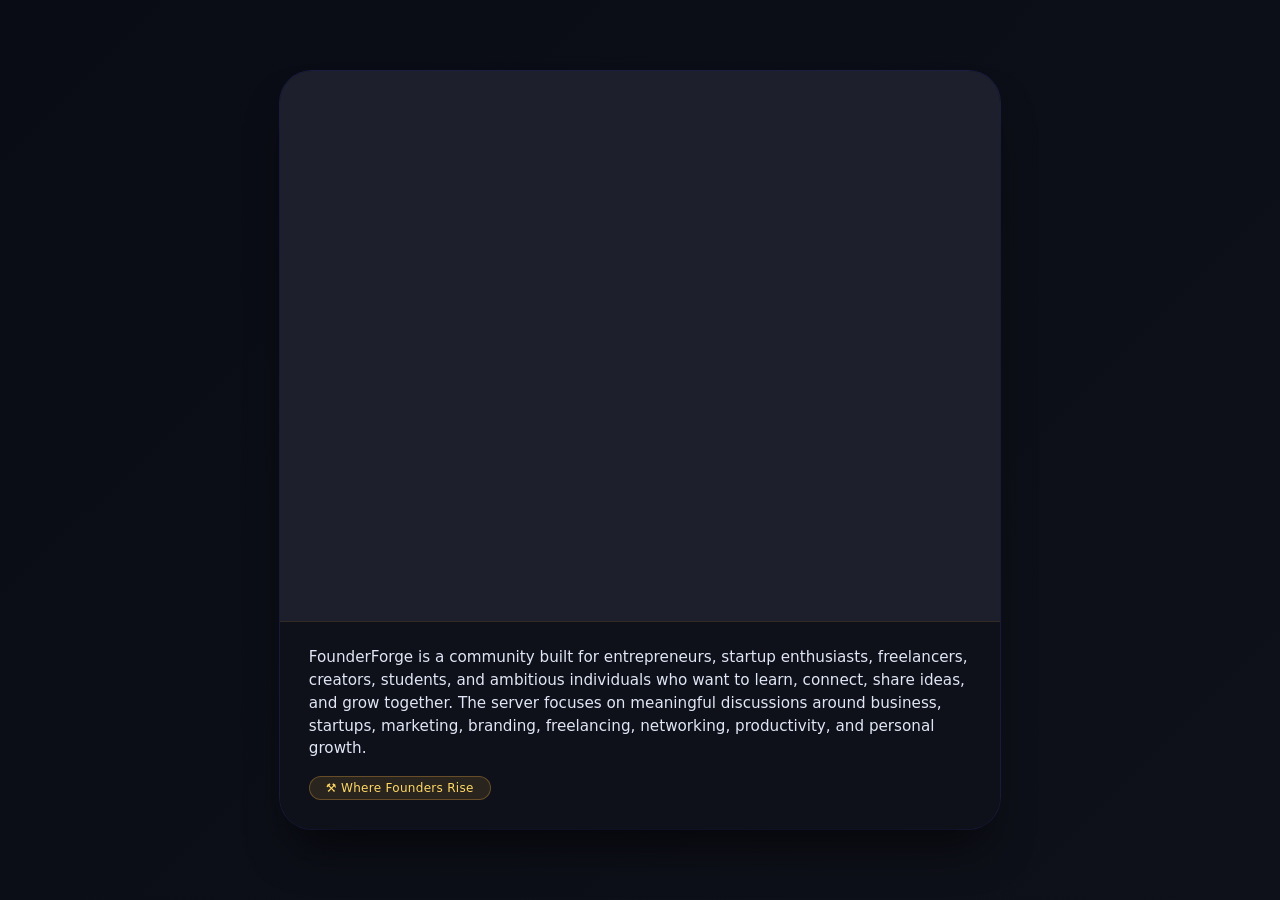
==== commit ff9bc182: "Update index.html" ====
--- a/index.html
+++ b/index.html
@@ -1,1930 +1,121 @@
-
 <!DOCTYPE html>
 <html lang="en">
-  <head>
-    <title>Green Therapy &mdash; Holistic Healing</title>
-    <meta charset="utf-8">
-    <meta name="viewport" content="width=device-width, initial-scale=1, shrink-to-fit=no">
-  
+<head>
+  <meta charset="UTF-8">
+  <meta name="viewport" content="width=device-width, initial-scale=1.0, user-scalable=yes">
+  <title>FounderForge · Discord</title>
+  <style>
+    * {
+      margin: 0;
+      padding: 0;
+      box-sizing: border-box;
+    }
 
-    <link href="https://fonts.googleapis.com/css?family=Rubik:400,700" rel="stylesheet">
+    body {
+      background: linear-gradient(135deg, #0a0c15 0%, #0f111a 100%);
+      min-height: 100vh;
+      display: flex;
+      align-items: center;
+      justify-content: center;
+      font-family: 'Inter', system-ui, -apple-system, 'Segoe UI', Roboto, sans-serif;
+      padding: 2rem;
+    }
 
-    <link rel="stylesheet" href="fonts/icomoon/style.css">
+    /* centered card container */
+    .card {
+      max-width: 720px;
+      width: 100%;
+      background: #0e101a;
+      border-radius: 32px;
+      box-shadow: 0 30px 45px -15px rgba(0, 0, 0, 0.6), 0 0 0 1px rgba(88, 101, 242, 0.2);
+      overflow: hidden;
+      transition: transform 0.2s ease, box-shadow 0.2s ease;
+    }
 
-    <link rel="stylesheet" href="css/bootstrap.min.css">
-    <link rel="stylesheet" href="css/magnific-popup.css">
-    <link rel="stylesheet" href="css/jquery-ui.css">
-    <link rel="stylesheet" href="css/owl.carousel.min.css">
-    <link rel="stylesheet" href="css/owl.theme.default.min.css">
+    .card:hover {
+      transform: translateY(-2px);
+      box-shadow: 0 35px 50px -18px rgba(0, 0, 0, 0.8), 0 0 0 1px rgba(114, 137, 218, 0.4);
+    }
 
-    <link rel="stylesheet" href="css/bootstrap-datepicker.css">
+    /* discord embed iframe */
+    .discord-embed {
+      width: 100%;
+      height: 550px;
+      border: none;
+      display: block;
+      background: #1e1f2c;
+    }
 
-    <link rel="stylesheet" href="fonts/flaticon/font/flaticon.css">
+    /* description section — clean, just the text and tagline */
+    .description {
+      padding: 1.5rem 1.8rem 1.8rem;
+      background: #0e101a;
+      border-top: 1px solid rgba(255, 200, 100, 0.15);
+    }
 
-    <link rel="stylesheet" href="css/aos.css">
-    <link rel="stylesheet" href="css/rangeslider.css">
+    .description p {
+      color: #e0e6f5;
+      font-size: 0.95rem;
+      line-height: 1.5;
+      margin-bottom: 0.75rem;
+    }
 
-    <link rel="stylesheet" href="css/style.css">
+    .tag {
+      display: inline-block;
+      background: rgba(245, 176, 65, 0.12);
+      color: #FFD966;
+      padding: 0.25rem 1rem;
+      border-radius: 40px;
+      font-size: 0.75rem;
+      font-weight: 500;
+      letter-spacing: 0.3px;
+      border: 0.5px solid rgba(245, 176, 65, 0.3);
+      margin-top: 0.25rem;
+    }
 
-    <link rel="stylesheet" href="https://cdnjs.cloudflare.com/ajax/libs/font-awesome/6.5.1/css/all.min.css">
-    <link rel="stylesheet" href="https://cdnjs.cloudflare.com/ajax/libs/font-awesome/6.5.1/css/all.min.css">
-    <link href="https://fonts.googleapis.com/css2?family=Playfair+Display:ital,wght@0,400;0,500;0,600;1,400;1,500&family=Poppins:wght@300;400;500;600&display=swap" rel="stylesheet">
-<link rel="stylesheet" href="https://cdnjs.cloudflare.com/ajax/libs/font-awesome/6.5.1/css/all.min.css">
-<link rel="stylesheet" href="https://cdnjs.cloudflare.com/ajax/libs/font-awesome/6.5.1/css/all.min.css">  
-<link rel="stylesheet" href="https://cdnjs.cloudflare.com/ajax/libs/font-awesome/6.5.1/css/all.min.css">
+    /* responsive */
+    @media (max-width: 640px) {
+      .discord-embed {
+        height: 480px;
+      }
+      .card {
+        border-radius: 24px;
+      }
+      .description {
+        padding: 1.2rem 1.4rem 1.5rem;
+      }
+    }
+
+    @media (max-width: 480px) {
+      .discord-embed {
+        height: 420px;
+      }
+      body {
+        padding: 1rem;
+      }
+      .description p {
+        font-size: 0.85rem;
+      }
+    }
+  </style>
 </head>
-  <body>
-  
+<body>
+  <div class="card">
+    <!-- embedded discord server widget -->
+    <iframe 
+      class="discord-embed"
+      src="https://discord.com/widget?id=1352164074284187738&theme=dark"
+      allowtransparency="true"
+      frameborder="0"
+      sandbox="allow-popups allow-popups-to-escape-sandbox allow-same-origin allow-scripts allow-forms"
+      title="FounderForge Discord Server"
+    ></iframe>
 
-
-
-
-
-  <div class="site-wrap">
-
-    <div class="site-mobile-menu">
-      <div class="site-mobile-menu-header">
-        <div class="site-mobile-menu-close mt-3">
-          <span class="icon-close2 js-menu-toggle"></span>
-        </div>
-      </div>
-      <div class="site-mobile-menu-body"></div>
-    </div>
-    
-    <header class="site-navbar" role="banner">
-
-      <div class="container">
-        <div class="row align-items-center">
-          
-          <div class="col-11 col-xl-4">
-            <h1 class="mb-0 site-logo"><a href="index.html" class="text-white mb-0">GreenTherapy<span class="text-primary">.</span> </a></h1>
-          </div>
-          <div class="col-12 col-md-8 d-none d-xl-block">
-            <nav class="site-navigation position-relative text-right" role="navigation">
-
-              <ul class="site-menu js-clone-nav mr-auto d-none d-lg-block">
-                <li class="active"><a href="index.html"><span>Home</span></a></li>
-                <li class="has-children">
-                  <a href="services.html"><span>Services</span></a>
-                  <ul class="dropdown arrow-top">
-                    <li><a href="Stress-&-Anxiety-Relief.html">Stress & anxiety relief</a></li>
-                    <li><a href="Stress-&-Anxiety-Relief.html">Emotional Healing & Clarity</a></li>
-                    <li><a href="Stress-&-Anxiety-Relief.html">Professional Burnout Support</a></li>
-                    <li><a href="Stress-&-Anxiety-Relief.html">Global Online Counselling</a></li>
-                    <!--<li class="has-children">
-                      <a href="#">Dropdown</a>
-                      <ul class="dropdown">
-                        <li><a href="#">Physical Therapy</a></li>
-                        <li><a href="#">Massage Therapy</a></li>
-                        <li><a href="#">Chiropractic Therapy</a></li>
-                      </ul>
-                    </li>-->
-                  </ul>
-                </li>
-                <li><a href="about.html"><span>About</span></a></li>
-                <!--<li><a href="blog.html"><span>Blog</span></a></li>-->
-                <li><a href="contact.html"><span>Contact</span></a></li>
-                <li class="whatsapp-nav">
-                    <a href="https://wa.me/918200912154?text=Hello%2C%20I%27d%20like%20to%20know%20more%20about%20Green%20Therapy%20and%20book%20a%20session." target="_blank" style="display: flex; width: 40px; height: 40px; background: #25D366; border-radius: 50%; align-items: center; justify-content: center;">
-                            <img src="https://cdn-icons-png.flaticon.com/512/124/124034.png" style="width: 22px; height: 22px;">
-                              </a>
-                              </li>
-              </ul>
-            </nav>
-          </div>
-
-
-          <div class="d-inline-block d-xl-none ml-md-0 mr-auto py-3" style="position: relative; top: 3px;"><a href="#" class="site-menu-toggle js-menu-toggle text-white"><span class="icon-menu h3"></span></a></div>
-
-          </div>
-
-        </div>
-      </div>
-      
-    </header>
-
-
-
-  
-
-    <div class="site-blocks-cover overlay" style="background-image: url('images/hero_bg_1.jpg');" data-aos="fade" data-stellar-background-ratio="0.5">
-  <div class="container">
-    <div class="row align-items-center justify-content-center text-center">
-      <div class="col-md-10">
-        
-        <div class="row justify-content-center mb-4">
-          <div class="col-md-10 text-center">
-            <span class="hero-subtitle" data-aos="fade-up">Green Therapy</span>
-            <h1 data-aos="fade-up" class="hero-title mb-4">Heal gently.<br>Heal deeply.</h1>
-            <p data-aos="fade-up" class="hero-description mb-5">Compassionate, word-based emotional healing. Release stress, anxiety, and burnout — without medication.</p>
-            <div data-aos="fade-up" data-aos-delay="100">
-              <a href="#" class="btn btn-primary btn-pill">Learn More</a>
-            </div>
-          </div>
-        </div>
-
-      </div>
+    <!-- description + tag only -->
+    <div class="description">
+      <p>FounderForge is a community built for entrepreneurs, startup enthusiasts, freelancers, creators, students, and ambitious individuals who want to learn, connect, share ideas, and grow together. The server focuses on meaningful discussions around business, startups, marketing, branding, freelancing, networking, productivity, and personal growth.</p>
+      <span class="tag">⚒️ Where Founders Rise</span>
     </div>
   </div>
-</div>
-
-<style>
-/* Hero Section */
-.site-blocks-cover {
-  position: relative;
-  min-height: 600px;
-  height: 100vh;
-  display: flex;
-  align-items: center;
-  background-size: cover;
-  background-position: center center;
-  background-repeat: no-repeat;
-  background-attachment: scroll;
-}
-
-/* Fix background cutting on top */
-.site-blocks-cover.overlay:before {
-  content: '';
-  position: absolute;
-  top: 0;
-  left: 0;
-  right: 0;
-  bottom: 0;
-  background: rgba(0, 0, 0, 0.55);
-  z-index: 0;
-}
-
-.site-blocks-cover .container {
-  position: relative;
-  z-index: 1;
-}
-
-/* Hero Text - BIGGER */
-.hero-subtitle {
-  display: inline-block;
-  font-size: 0.9rem;
-  text-transform: uppercase;
-  letter-spacing: 5px;
-  color: #8BCB9E;
-  margin-bottom: 1.5rem;
-  font-weight: 200;
-}
-
-.hero-title {
-  font-size: 10rem;
-  font-weight: 800;
-  color: #ffffff;
-  line-height: 1.2;
-  font-family: 'Playfair Display', serif;
-  margin-bottom: 1.5rem;
-}
-
-.hero-description {
-  font-size: 1.3rem;
-  color: rgba(255, 255, 255, 0.95);
-  max-width: 700px;
-  margin-left: auto;
-  margin-right: auto;
-  line-height: 1.5;
-}
-
-/* Button */
-.btn-pill {
-  border-radius: 50px;
-  padding: 14px 38px;
-  font-size: 1rem;
-  font-weight: 600;
-  text-decoration: none;
-  display: inline-block;
-  transition: all 0.3s ease;
-}
-
-.btn-primary {
-  background-color: #3A7B4B;
-  border: 2px solid #3A7B4B;
-  color: white;
-}
-
-.btn-primary:hover {
-  background-color: #2E5C3E;
-  border-color: #2E5C3E;
-  transform: translateY(-2px);
-  color: white;
-}
-
-/* Responsive for Phone */
-@media (max-width: 768px) {
-  .hero-title {
-    font-size: 2.5rem;
-  }
-  
-  .hero-subtitle {
-    font-size: 0.85rem;
-    letter-spacing: 3px;
-    margin-bottom: 1rem;
-  }
-  
-  .hero-description {
-    font-size: 1rem;
-    padding: 0 20px;
-  }
-  
-  .btn-pill {
-    padding: 10px 28px;
-    font-size: 0.9rem;
-  }
-  
-  .site-blocks-cover {
-    min-height: 550px;
-    height: auto;
-    padding: 120px 0;
-    background-attachment: scroll;
-  }
-}
-
-/* Responsive for Tablet */
-@media (min-width: 769px) and (max-width: 1024px) {
-  .hero-title {
-    font-size: 3.8rem;
-  }
-  
-  .hero-description {
-    font-size: 1.1rem;
-  }
-  
-  .hero-subtitle {
-    font-size: 1rem;
-  }
-}
-
-/* Fix for small height devices */
-@media (max-height: 600px) {
-  .site-blocks-cover {
-    padding: 80px 0;
-    height: auto;
-  }
-  
-  .hero-title {
-    font-size: 2.8rem;
-  }
-  
-  .hero-description {
-    font-size: 1rem;
-  }
-}
-</style>
-
-
-
-
-    
-
-<div class="block-quick-info-2">
-  <div class="container">
-    <div class="row">
-      
-      <div class="col-sm-6 col-md-6 col-lg-3 mb-4">
-        <div class="card text-center h-100 border-0">
-          <div class="card-body">
-            <div class="icon-circle mb-3 mx-auto">
-              <i class="fas fa-phone-alt"></i>
-            </div>
-            <h5 class="card-title">Call Me</h5>
-            <p class="card-text"><a href="tel:+918200912154" class="contact-link">+91 82009 12154</a></p>
-            <small class="text-muted">Mon-Sun 24/7</small>
-          </div>
-        </div>
-      </div>
-      
-      <div class="col-sm-6 col-md-6 col-lg-3 mb-4">
-        <div class="card text-center h-100 border-0">
-          <div class="card-body">
-            <div class="icon-circle mb-3 mx-auto">
-              <i class="fas fa-envelope"></i>
-            </div>
-            <h5 class="card-title">Send Email</h5>
-            <p class="card-text"><a href="mailto:mukulsinhji.chavda@gmail.com" class="contact-link">mukulsinhji.chavda@gmail.com</a></p>
-            <small class="text-muted">Reply within 24h</small>
-          </div>
-        </div>
-      </div>
-      
-      <div class="col-sm-6 col-md-6 col-lg-3 mb-4">
-        <div class="card text-center h-100 border-0">
-          <div class="card-body">
-            <div class="icon-circle mb-3 mx-auto">
-              <i class="fab fa-whatsapp"></i>
-            </div>
-            <h5 class="card-title">WhatsApp Me</h5>
-            <p class="card-text"><a href="https://wa.me/918200912154?text=Hello%2C%20I%27d%20like%20to%20know%20more%20about%20Green%20Therapy%20and%20book%20a%20session." target="_blank" class="contact-link">+91 82009 12154</a></p>
-            <small class="text-muted">Click to chat</small>
-          </div>
-        </div>
-      </div>
-      
-      <div class="col-sm-6 col-md-6 col-lg-3 mb-4">
-        <div class="card text-center h-100 border-0">
-          <div class="card-body">
-            <div class="icon-circle mb-3 mx-auto">
-              <i class="far fa-clock"></i>
-            </div>
-            <h5 class="card-title">24/7 Availability</h5>
-            <p class="card-text">Online sessions worldwide</p>
-            <small class="text-muted">Any time zone</small>
-          </div>
-        </div>
-      </div>
-      
-    </div>
-  </div>
-</div>
-
-<style>
-/* Icon Circle - No Background */
-.icon-circle {
-  width: 60px;
-  height: 60px;
-  border-radius: 50%;
-  display: flex;
-  align-items: center;
-  justify-content: center;
-  margin: 0 auto 1rem auto;
-  border: 2px solid #3A7B4B;
-}
-
-.icon-circle i {
-  font-size: 26px;
-  color: #3A7B4B;
-}
-
-/* Cards - Clean & Minimal */
-.card {
-  background: #fff;
-  border-radius: 12px;
-  padding: 0.5rem 0;
-}
-
-.card-title {
-  color: #1A3A2A;
-  font-size: 1.1rem;
-  font-weight: 600;
-  margin-bottom: 0.75rem;
-}
-
-.contact-link {
-  color: #4d4d4d;
-  text-decoration: none;
-  font-size: 0.9rem;
-}
-
-.contact-link:hover {
-  color: #3A7B4B;
-  text-decoration: none;
-}
-
-.text-muted {
-  color: #999 !important;
-  font-size: 0.75rem;
-}
-
-/* Simple hover - just lift */
-.card {
-  transition: transform 0.2s ease;
-}
-
-.card:hover {
-  transform: translateY(-4px);
-}
-
-/* Remove black dots from list items */
-.card-body ul, 
-.card-body li,
-.icon-circle ul,
-.icon-circle li,
-.block-quick-info-2 ul,
-.block-quick-info-2 li {
-  list-style: none !important;
-  list-style-type: none !important;
-}
-
-/* Remove any pseudo-element dots */
-.icon-circle::before,
-.icon-circle::after,
-.card-body::before,
-.card-body::after {
-  display: none !important;
-  content: none !important;
-}
-</style>
-
-
-
-
-
-<div class="block-services-1 py-5">
-  <div class="container">
-    <div class="row">
-      
-      <!-- Left Side - What We Offer -->
-      <div class="container">
-        <div class="row mb-5">
-          <div class="col-md-12 text-center">
-            <h2 class="site-section-heading text-center font-secondary">Our Professional Services</h2>
-          </div>
-        </div>
-      </div>
-      
-      <!-- Service 1: Stress & Anxiety Relief -->
-      <div class="mb-4 mb-lg-0 col-sm-6 col-md-6 col-lg-3">
-        <div class="block-service-1-card">
-          <a href="#" class="thumbnail-link d-block mb-4"><img src="https://images.pexels.com/photos/4386466/pexels-photo-4386466.jpeg" alt="Calm woman meditating" class="img-fluid"></a>
-          <h3 class="block-service-1-heading mb-3"><a href="#">Stress & Anxiety Relief</a></h3>
-          <div class="block-service-1-excerpt"><p>Gentle release from overthinking, worry, and emotional load. Find calm through compassionate word-based healing.</p></div>
-          <p><a href="Stress-&-Anxiety-Relief.html" class="d-inline-flex align-items-center block-service-1-more"><span>Learn more</span> <span class="icon-keyboard_arrow_right icon"></span></a></p>
-        </div>
-      </div>
-      
-      <!-- Service 2: Emotional Healing & Clarity -->
-      <div class="mb-4 mb-lg-0 col-sm-6 col-md-6 col-lg-3">
-        <div class="block-service-1-card">
-          <a href="#" class="thumbnail-link d-block mb-4"><img src="https://images.pexels.com/photos/4101143/pexels-photo-4101143.jpeg?auto=compress&cs=tinysrgb&w=600" alt="Person finding inner peace" class="img-fluid"></a>
-          <h3 class="block-service-1-heading mb-3"><a href="#">Emotional Healing & Clarity</a></h3>
-          <div class="block-service-1-excerpt"><p>Heal deep emotional wounds. Gain clarity, self-trust, and inner peace through non-judgmental healing conversations.</p></div>
-          <p><a href="Stress-&-Anxiety-Relief.html" class="d-inline-flex align-items-center block-service-1-more"><span>Learn more</span> <span class="icon-keyboard_arrow_right icon"></span></a></p>
-        </div>
-      </div>
-      
-      <!-- Service 3: Professional Burnout Support -->
-      <div class="mb-4 mb-lg-0 col-sm-6 col-md-6 col-lg-3">
-        <div class="block-service-1-card">
-          <a href="#" class="thumbnail-link d-block mb-4"><img src="https://images.pexels.com/photos/3777572/pexels-photo-3777572.jpeg" alt="Professional sitting with laptop feeling exhausted" class="img-fluid"></a>
-          <h3 class="block-service-1-heading mb-3"><a href="#">Professional Burnout Support</a></h3>
-          <div class="block-service-1-excerpt"><p>For pharma, academic & high-pressure professionals. Restore balance and find your way back to yourself.</p></div>
-          <p><a href="Stress-&-Anxiety-Relief.html" class="d-inline-flex align-items-center block-service-1-more"><span>Learn more</span> <span class="icon-keyboard_arrow_right icon"></span></a></p>
-        </div>
-      </div>
-
-<div class="mb-4 mb-lg-0 col-sm-6 col-md-6 col-lg-3">
-        <div class="block-service-1-card">
-          <a href="#" class="thumbnail-link d-block mb-4"><img src="https://images.pexels.com/photos/4050426/pexels-photo-4050426.jpeg?auto=compress&cs=tinysrgb&w=600" alt="Professional sitting with laptop feeling exhausted" class="img-fluid"></a>
-          <h3 class="block-service-1-heading mb-3"><a href="#">Global Online Counselling</a></h3>
-          <div class="block-service-1-excerpt"><p>Worldwide one-to-one healing sessions. No matter where you are, gentle support is just a message away.</p></div>
-          <p><a href="Stress-&-Anxiety-Relief.html" class="d-inline-flex align-items-center block-service-1-more"><span>Learn more</span> <span class="icon-keyboard_arrow_right icon"></span></a></p>
-        </div>
-      </div>
-
-      
-    </div>
-  
-  </div>
-  </div>
-
-
-
-   <div class="block-half-content-1 d-block d-lg-flex mt-5">
-  <div class="block-half-content-img" style="background-image: url('images/logo-iconX.jpeg')">
-  </div>
-  <div class="block-half-content-text bg-primary">
-    <div class="block-half-content-text-inner">
-      <h2 class="block-half-content-heading mb-4">Why Choose Green Therapy</h2>
-      <div class="block-half-content-excerpt">
-        <p class="lead">"Your pain doesn't need a prescription. It just needs someone who truly listens - without judgment, without rushed solutions, without making you feel broken."</p>
-        <p class="mb-4">— Mukulsinhji Chavda</p>
-      </div>
-    </div>
-
-    <div class="block-features-list">
-      <div class="feature-item">
-        <i class="fas fa-leaf feature-icon"></i>
-        <span>100% Word-Based · No Medication</span>
-      </div>
-      <div class="feature-item">
-        <i class="fas fa-globe feature-icon"></i>
-        <span>Global Online Counselling Sessions</span>
-      </div>
-      <div class="feature-item">
-        <i class="fas fa-heart feature-icon"></i>
-        <span>Emotional Healing & Inner Balance</span>
-      </div>
-      <div class="feature-item">
-        <i class="fas fa-dove feature-icon"></i>
-        <span>Non-Judgmental, Compassionate Space</span>
-      </div>
-      <div class="feature-item">
-        <i class="fas fa-graduation-cap feature-icon"></i>
-        <span>MPharm Background & Expertise</span>
-      </div>
-      <div class="feature-item">
-        <i class="fas fa-clock feature-icon"></i>
-        <span>Flexible 24/7 Availability</span>
-      </div>
-    </div>
-
-    <div class="mt-4">
-      <a href="https://wa.me/918200912154?text=Hello%2C%20I%27d%20like%20to%20know%20more%20about%20Green%20Therapy%20and%20book%20a%20session." class="btn btn-outline-light btn-pill px-4">Start Your Healing Journey →</a>
-    </div>
-  </div>
-</div>
-
-<style>
-/* Why Choose Us Section - Complete CSS */
-.block-half-content-1 {
-  overflow: hidden;
-  border-radius: 20px;
-  box-shadow: 0 10px 30px rgba(0, 0, 0, 0.05);
-}
-
-.block-half-content-img {
-  background-size: cover;
-  background-position: center;
-  min-height: 400px;
-  flex: 1;
-}
-
-.block-half-content-text {
-  flex: 1;
-  padding: 50px 40px;
-  background-color: #2E5C3E !important;
-}
-
-.block-half-content-heading {
-  color: white;
-  font-size: 2rem;
-  font-weight: 600;
-  position: relative;
-  padding-bottom: 15px;
-}
-
-.block-half-content-heading:after {
-  content: '';
-  position: absolute;
-  bottom: 0;
-  left: 0;
-  width: 60px;
-  height: 3px;
-  background-color: #8BCB9E;
-}
-
-.block-half-content-excerpt .lead {
-  color: rgba(255, 255, 255, 0.9);
-  font-size: 1.2rem;
-  line-height: 1.6;
-  font-style: italic;
-}
-
-/* Features List with Icons */
-.block-features-list {
-  margin: 25px 0;
-}
-
-.feature-item {
-  padding: 10px 0;
-  border-bottom: 1px solid rgba(255, 255, 255, 0.1);
-  color: rgba(255, 255, 255, 0.9);
-  font-size: 1rem;
-  display: flex;
-  align-items: center;
-}
-
-.feature-icon {
-  width: 30px;
-  margin-right: 12px;
-  color: #8BCB9E;
-  font-size: 1rem;
-}
-
-/* Button Styling */
-.btn-outline-light {
-  border: 2px solid white;
-  color: white;
-  background: transparent;
-  padding: 12px 28px;
-  font-weight: 500;
-  transition: all 0.3s ease;
-  border-radius: 50px;
-  text-decoration: none;
-  display: inline-block;
-}
-
-.btn-outline-light:hover {
-  background-color: white;
-  color: #2E5C3E;
-  transform: translateY(-2px);
-  text-decoration: none;
-}
-
-/* Responsive */
-@media (max-width: 992px) {
-  .block-half-content-1 {
-    flex-direction: column;
-  }
-  
-  .block-half-content-img {
-    min-height: 300px;
-  }
-  
-  .block-half-content-text {
-    padding: 40px 30px;
-  }
-  
-  .block-half-content-heading {
-    font-size: 1.8rem;
-  }
-}
-
-@media (max-width: 768px) {
-  .block-half-content-text {
-    padding: 30px 20px;
-  }
-  
-  .block-half-content-heading {
-    font-size: 1.5rem;
-  }
-  
-  .feature-item {
-    font-size: 0.9rem;
-  }
-}
-
-/* Font Awesome - Make sure to include in your <head> */
-/* <link rel="stylesheet" href="https://cdnjs.cloudflare.com/ajax/libs/font-awesome/6.5.1/css/all.min.css"> */
-</style>
-
-
-
-
-
-
-
-    <div class="site-section bg-light py-5">
-  <div class="container">
-    <div class="row mb-5">
-      <div class="col-md-12 text-center">
-        <h2 class="site-section-heading text-center">How It Unfolds</h2>
-        <p class="lead text-muted">Three slow steps, no pressure.</p>
-      </div>
-    </div>
-  </div>
-  
-  <div class="container">
-    <div class="row">
-      
-      <!-- Step 1 - Reach Out -->
-      <div class="col-md-6 col-lg-3 mb-4">
-        <div class="step-card text-center p-4">
-          <div class="step-number-circle mx-auto mb-3">1</div>
-          <h3 class="step-title">Reach Out</h3>
-          <p class="step-description">Write a few honest lines on WhatsApp or email. No preparation needed — come as you are.</p>
-          <div class="step-connector d-none d-lg-block"></div>
-        </div>
-      </div>
-      
-      <!-- Step 2 - Sit Together -->
-      <div class="col-md-6 col-lg-3 mb-4">
-        <div class="step-card text-center p-4">
-          <div class="step-number-circle mx-auto mb-3">2</div>
-          <h3 class="step-title">Sit Together</h3>
-          <p class="step-description">A 45–60 minute one-to-one conversation over video or voice. We move at your pace.</p>
-        </div>
-      </div>
-      
-      <!-- Step 3 - Carry Forward -->
-      <div class="col-md-6 col-lg-3 mb-4">
-        <div class="step-card text-center p-4">
-          <div class="step-number-circle mx-auto mb-3">3</div>
-          <h3 class="step-title">Carry It Forward</h3>
-          <p class="step-description">Small, gentle practices and follow-up notes so the session keeps working in quiet moments.</p>
-        </div>
-      </div>
-      
-      <!-- Step 4 - Ongoing Support -->
-      <div class="col-md-6 col-lg-3 mb-4">
-        <div class="step-card text-center p-4">
-          <div class="step-number-circle mx-auto mb-3">4</div>
-          <h3 class="step-title">Ongoing Support</h3>
-          <p class="step-description">You don't have to heal alone. I'm here to walk with you — always just a message away.</p>
-        </div>
-      </div>
-      
-    </div>
-    
-    <!-- CTA Button at Bottom -->
-    <div class="row mt-4">
-      <div class="col-md-12 text-center">
-        <a href="https://wa.me/918200912154?text=Hello%2C%20I%27d%20like%20to%20know%20more%20about%20Green%20Therapy%20and%20book%20a%20session." class="btn btn-primary btn-pill btn-lg px-5">Start Your Healing Journey →</a>
-      </div>
-    </div>
-  </div>
-</div>
-
-<style>
-/* How It Unfolds Section - No Images, Clean Design */
-.site-section.bg-light {
-  background-color: #f8f9fa;
-}
-
-.site-section-heading {
-  color: #1A3A2A;
-  font-size: 2.2rem;
-  font-weight: 600;
-  position: relative;
-  display: inline-block;
-  padding-bottom: 15px;
-  margin-bottom: 0.5rem;
-}
-
-.site-section-heading:after {
-  content: '';
-  position: absolute;
-  bottom: 0;
-  left: 50%;
-  transform: translateX(-50%);
-  width: 80px;
-  height: 3px;
-  background-color: #3A7B4B;
-}
-
-.lead {
-  font-size: 1.1rem;
-  color: #6c757d;
-}
-
-/* Step Cards */
-.step-card {
-  background: white;
-  border-radius: 16px;
-  height: 100%;
-  transition: all 0.3s ease;
-  position: relative;
-  box-shadow: 0 2px 10px rgba(0, 0, 0, 0.05);
-}
-
-.step-card:hover {
-  transform: translateY(-5px);
-  box-shadow: 0 10px 30px rgba(58, 123, 75, 0.1);
-}
-
-/* Step Number Circle */
-.step-number-circle {
-  width: 60px;
-  height: 60px;
-  background-color: #3A7B4B;
-  color: white;
-  border-radius: 50%;
-  display: flex;
-  align-items: center;
-  justify-content: center;
-  font-size: 1.8rem;
-  font-weight: 700;
-  margin-bottom: 1.5rem;
-  transition: all 0.3s ease;
-}
-
-.step-card:hover .step-number-circle {
-  background-color: #2E5C3E;
-  transform: scale(1.05);
-}
-
-/* Step Title */
-.step-title {
-  color: #1A3A2A;
-  font-size: 1.3rem;
-  font-weight: 600;
-  margin-bottom: 1rem;
-}
-
-/* Step Description */
-.step-description {
-  color: #4d4d4d;
-  font-size: 0.95rem;
-  line-height: 1.6;
-  margin-bottom: 0;
-}
-
-/* Button Styling */
-.btn-primary {
-  background-color: #3A7B4B;
-  border-color: #3A7B4B;
-  border-radius: 50px;
-  padding: 12px 32px;
-  font-weight: 500;
-  transition: all 0.3s ease;
-}
-
-.btn-primary:hover {
-  background-color: #2E5C3E;
-  border-color: #2E5C3E;
-  transform: translateY(-2px);
-  box-shadow: 0 5px 15px rgba(58, 123, 75, 0.3);
-}
-
-.btn-lg {
-  font-size: 1.1rem;
-}
-
-/* Responsive */
-@media (max-width: 992px) {
-  .site-section-heading {
-    font-size: 1.8rem;
-  }
-  
-  .step-card {
-    padding: 1.5rem;
-  }
-  
-  .step-number-circle {
-    width: 50px;
-    height: 50px;
-    font-size: 1.5rem;
-  }
-  
-  .step-title {
-    font-size: 1.2rem;
-  }
-}
-
-@media (max-width: 768px) {
-  .site-section-heading {
-    font-size: 1.5rem;
-  }
-  
-  .lead {
-    font-size: 1rem;
-  }
-  
-  .step-card {
-    padding: 1.2rem;
-  }
-  
-  .step-description {
-    font-size: 0.85rem;
-  }
-  
-  .btn-primary {
-    padding: 10px 24px;
-    font-size: 0.9rem;
-  }
-}
-</style>
-
-
-
-
-
-
-
-
-    
-<div class="site-section">
-  <div class="container">
-    <div class="row mb-5">
-      <div class="col-md-12 text-center">
-        <h2 class="site-section-heading text-center">Meet Your Healing Guide</h2>
-        <p class="lead text-muted">Mukulsinhji Chavda, M.Pharm</p>
-      </div>
-    </div>
-    
-    <div class="row justify-content-center">
-      <div class="col-lg-10">
-        <div class="row justify-content-center">
-          
-          <!-- Info Column - Full width, no image -->
-          <div class="col-md-10">
-            <h3 class="mb-4 text-center">About Mukulsinhji Chavda</h3>
-            <p class="mb-5 text-center about-text">A pharmacist, academic, and emotional healing guide who helps individuals gently release stress, anxiety, and burnout using compassionate, word-based healing conversations.</p>
-            
-            <div class="row">
-              <div class="col-6 mb-4">
-                <div class="info-item">
-                  <span class="info-label">Education</span>
-                  <span class="info-value">M.Pharm in Pharmaceutical Sciences</span>
-                </div>
-              </div>
-              <div class="col-6 mb-4">
-                <div class="info-item">
-                  <span class="info-label">Practice</span>
-                  <span class="info-value">Word-based emotional release therapy</span>
-                </div>
-              </div>
-              <div class="col-6 mb-4">
-                <div class="info-item">
-                  <span class="info-label">Approach</span>
-                  <span class="info-value">Gentle & grounded · Non-judgmental space</span>
-                </div>
-              </div>
-              <div class="col-6 mb-4">
-                <div class="info-item">
-                  <span class="info-label">Reach</span>
-                  <span class="info-value">Worldwide online · All time zones</span>
-                </div>
-              </div>
-            </div>
-            
-            <div class="mt-5 text-center">
-              <a href="https://wa.me/918200912154?text=Hello%2C%20I%27d%20like%20to%20know%20more%20about%20Green%20Therapy%20and%20book%20a%20session." class="btn btn-primary btn-pill">
-                <i class="fab fa-whatsapp"></i> WhatsApp
-              </a>
-              <a href="mailto:mukulsinhji.chavda@gmail.com" class="btn btn-outline-primary btn-pill">
-                <i class="far fa-envelope"></i> Email
-              </a>
-            </div>
-          </div>
-          
-        </div>
-      </div>
-    </div>
-  </div>
-</div>
-
-<style>
-/* Section Heading */
-.site-section {
-  background: #ffffff !important;
-  padding: 4rem 0;
-}
-
-.site-section-heading {
-  color: #1A3A2A;
-  font-size: 2.2rem;
-  font-weight: 600;
-  position: relative;
-  display: inline-block;
-  padding-bottom: 15px;
-  margin-bottom: 0.5rem;
-}
-
-.site-section-heading:after {
-  content: '';
-  position: absolute;
-  bottom: 0;
-  left: 50%;
-  transform: translateX(-50%);
-  width: 60px;
-  height: 2px;
-  background-color: #3A7B4B;
-}
-
-.lead {
-  color: #6c757d;
-  font-size: 1.2rem;
-  font-weight: normal;
-}
-
-/* About Text */
-.about-text {
-  font-size: 1.1rem;
-  line-height: 1.8;
-  color: #4d4d4d;
-}
-
-/* Info Items */
-.info-item {
-  border-bottom: 1px solid #e9ecef;
-  padding-bottom: 10px;
-  margin-bottom: 10px;
-}
-
-.info-label {
-  display: block;
-  font-size: 0.8rem;
-  text-transform: uppercase;
-  letter-spacing: 0.5px;
-  color: #3A7B4B;
-  font-weight: 600;
-  margin-bottom: 6px;
-}
-
-.info-value {
-  display: block;
-  font-size: 1rem;
-  color: #4d4d4d;
-}
-
-/* Buttons */
-.btn {
-  padding: 10px 24px;
-  font-size: 0.95rem;
-  font-weight: 500;
-  text-decoration: none;
-  display: inline-block;
-  transition: none;
-}
-
-.btn-pill {
-  border-radius: 50px;
-}
-
-.btn-primary {
-  background-color: #3A7B4B;
-  border: 1px solid #3A7B4B;
-  color: white;
-}
-
-.btn-primary:hover {
-  background-color: #2E5C3E;
-  border-color: #2E5C3E;
-  color: white;
-}
-
-.btn-outline-primary {
-  background-color: transparent;
-  border: 1px solid #3A7B4B;
-  color: #3A7B4B;
-}
-
-.btn-outline-primary:hover {
-  background-color: #3A7B4B;
-  border-color: #3A7B4B;
-  color: white;
-}
-
-.btn i {
-  margin-right: 6px;
-}
-
-/* Responsive */
-@media (max-width: 768px) {
-  .site-section {
-    padding: 2.5rem 0;
-  }
-  
-  .site-section-heading {
-    font-size: 1.6rem;
-  }
-  
-  .lead {
-    font-size: 1rem;
-  }
-  
-  .about-text {
-    font-size: 0.95rem;
-  }
-  
-  .info-label {
-    font-size: 0.7rem;
-  }
-  
-  .info-value {
-    font-size: 0.85rem;
-  }
-  
-  .btn {
-    padding: 8px 18px;
-    font-size: 0.85rem;
-  }
-}
-</style>
-
-
-
-
-
-
-
-
-
-
-
-
-  <div class="mt-5 block-cta-1 primary-overlay" style="background-image: url('https://images.pexels.com/photos/807598/pexels-photo-807598.jpeg?auto=compress&cs=tinysrgb&w=1600')">
-     <div class="container">
-    <div class="row align-items-center justify-content-center">
-      <div class="col-lg-10 text-center">
-        <div class="quote-icon mb-4">
-          <i class="fas fa-quote-left"></i>
-        </div>
-        <h2 class="quote-text mb-4">"Healing doesn't always need medication. Sometimes, it just needs someone who truly listens."</h2>
-        <p class="quote-author mb-0">— Mukulsinhji Chavda</p>
-        <div class="mt-5">
-          <a href="https://wa.me/918200912154?text=Hello%2C%20I%27d%20like%20to%20know%20more%20about%20Green%20Therapy%20and%20book%20a%20session." class="btn btn-outline-white btn-pill px-5">Start Your Healing Journey</a>
-        </div>
-      </div>
-    </div>
-  </div>
-</div>
-
-
-
-
-
-
-
-
-<style>
-/* Quote Section Styling */
-.block-cta-1 {
-  position: relative;
-  background-size: cover;
-  background-position: center;
-  background-attachment: fixed;
-  padding: 5rem 0;
-}
-
-.primary-overlay {
-  position: relative;
-}
-
-.primary-overlay:before {
-  content: '';
-  position: absolute;
-  top: 0;
-  left: 0;
-  right: 0;
-  bottom: 0;
-  background: rgba(26, 58, 42, 0.85);
-  z-index: 0;
-}
-
-.block-cta-1 .container {
-  position: relative;
-  z-index: 1;
-}
-
-/* Quote Icon */
-.quote-icon {
-  font-size: 2.5rem;
-  color: rgba(255, 255, 255, 0.3);
-}
-
-/* Quote Text - Elegant Font */
-.quote-text {
-  font-family: 'Playfair Display', Georgia, 'Times New Roman', serif;
-  font-size: 2rem;
-  font-weight: 500;
-  line-height: 1.4;
-  color: white;
-  font-style: italic;
-}
-
-/* Quote Author */
-.quote-author {
-  font-family: 'Poppins', 'Segoe UI', sans-serif;
-  font-size: 1.1rem;
-  color: rgba(255, 255, 255, 0.8);
-  letter-spacing: 1px;
-}
-
-/* Button */
-.btn-outline-white {
-  border: 2px solid white;
-  color: white;
-  background: transparent;
-  padding: 12px 32px;
-  font-weight: 500;
-  transition: all 0.3s ease;
-}
-
-.btn-outline-white:hover {
-  background: white;
-  color: #2E5C3E;
-  transform: translateY(-2px);
-}
-
-.btn-pill {
-  border-radius: 50px;
-}
-
-/* Responsive */
-@media (max-width: 768px) {
-  .block-cta-1 {
-    padding: 3rem 0;
-  }
-  
-  .quote-text {
-    font-size: 1.3rem;
-  }
-  
-  .quote-author {
-    font-size: 0.9rem;
-  }
-  
-  .quote-icon {
-    font-size: 1.8rem;
-  }
-  
-  .btn-outline-white {
-    padding: 8px 24px;
-    font-size: 0.9rem;
-  }
-}
-</style>
-
-
-
-
-<div class="site-section">
-  <div class="container">
-    <div class="row mb-5">
-      <div class="col-md-12 text-center">
-        <h2 class="site-section-heading text-center">Frequently Asked Questions</h2>
-        <p class="lead text-muted">Common questions about Green Therapy</p>
-      </div>
-    </div>
-    
-    <div class="row justify-content-center">
-      <div class="col-lg-10">
-        
-        <div class="faq-item">
-          <div class="faq-question">
-            <span class="faq-icon">Q.</span>
-            <h4>What is Green Therapy?</h4>
-          </div>
-          <div class="faq-answer">
-            <p>Green Therapy is a compassionate, word-based emotional healing approach. No medication — only deep, empathetic conversations that help you release stress, anxiety, and emotional heaviness.</p>
-          </div>
-        </div>
-
-        <div class="faq-item">
-          <div class="faq-question">
-            <span class="faq-icon">Q.</span>
-            <h4>How is this different from traditional therapy?</h4>
-          </div>
-          <div class="faq-answer">
-            <p>Traditional therapy often involves multiple sessions and techniques. Green Therapy focuses specifically on word-based healing in a gentle, non-judgmental space. You don't need to prepare anything — just come as you are.</p>
-          </div>
-        </div>
-
-        <div class="faq-item">
-          <div class="faq-question">
-            <span class="faq-icon">Q.</span>
-            <h4>Do I need any medical diagnosis?</h4>
-          </div>
-          <div class="faq-answer">
-            <p>No. You don't need any diagnosis or medical history. Whether you're dealing with stress, anxiety, burnout, or just feeling overwhelmed — you're welcome here.</p>
-          </div>
-        </div>
-
-        <div class="faq-item">
-          <div class="faq-question">
-            <span class="faq-icon">Q.</span>
-            <h4>How long is a session?</h4>
-          </div>
-          <div class="faq-answer">
-            <p>Each session is 45–60 minutes, conducted over video or voice call. We move entirely at your pace — no rushing, no pressure.</p>
-          </div>
-        </div>
-
-        <div class="faq-item">
-          <div class="faq-question">
-            <span class="faq-icon">Q.</span>
-            <h4>Is this available worldwide?</h4>
-          </div>
-          <div class="faq-answer">
-            <p>Yes. All sessions are conducted online, so you can join from anywhere in the world. All time zones are welcome.</p>
-          </div>
-        </div>
-
-        <div class="faq-item">
-          <div class="faq-question">
-            <span class="faq-icon">Q.</span>
-            <h4>How do I book my first session?</h4>
-          </div>
-          <div class="faq-answer">
-            <p>Simply send a message on WhatsApp or email. No forms, no lengthy processes — just reach out and we'll find a time that works for you.</p>
-          </div>
-        </div>
-
-        <div class="faq-item">
-          <div class="faq-question">
-            <span class="faq-icon">Q.</span>
-            <h4>Is it confidential?</h4>
-          </div>
-          <div class="faq-answer">
-            <p>Absolutely. Every conversation is completely confidential and private. Your healing journey stays between us.</p>
-          </div>
-        </div>
-
-        <div class="text-center mt-5">
-          <p class="mb-3">Still have questions?</p>
-          <a href="https://wa.me/918200912154?text=Hello%2C%20I%27d%20like%20to%20know%20more%20about%20Green%20Therapy%20and%20book%20a%20session." class="btn btn-primary btn-pill">
-            <i class="fab fa-whatsapp"></i> Ask on WhatsApp
-          </a>
-          <a href="mailto:mukulsinhji.chavda@gmail.com" class="btn btn-outline-primary btn-pill ml-2">
-            <i class="far fa-envelope"></i> Send Email
-          </a>
-        </div>
-
-      </div>
-    </div>
-  </div>
-</div>
-
-<style>
-/* FAQ Section */
-.site-section {
-  background: #ffffff;
-  padding: 4rem 0;
-}
-
-.site-section-heading {
-  color: #1A3A2A;
-  font-size: 2rem;
-  font-weight: 600;
-  position: relative;
-  display: inline-block;
-  padding-bottom: 15px;
-  margin-bottom: 0.5rem;
-}
-
-.site-section-heading:after {
-  content: '';
-  position: absolute;
-  bottom: 0;
-  left: 50%;
-  transform: translateX(-50%);
-  width: 60px;
-  height: 2px;
-  background-color: #3A7B4B;
-}
-
-.lead {
-  color: #6c757d;
-  font-size: 1rem;
-  font-weight: normal;
-}
-
-/* FAQ Items */
-.faq-item {
-  border-bottom: 1px solid #e9ecef;
-  padding: 1.5rem 0;
-}
-
-.faq-item:first-child {
-  padding-top: 0;
-}
-
-.faq-question {
-  display: flex;
-  align-items: center;
-  margin-bottom: 0.75rem;
-}
-
-.faq-icon {
-  font-size: 1.3rem;
-  font-weight: 700;
-  color: #3A7B4B;
-  margin-right: 15px;
-  font-family: 'Playfair Display', serif;
-}
-
-.faq-question h4 {
-  font-size: 1.1rem;
-  font-weight: 600;
-  color: #1A3A2A;
-  margin: 0;
-}
-
-.faq-answer p {
-  color: #4d4d4d;
-  font-size: 0.95rem;
-  line-height: 1.6;
-  margin-left: 32px;
-  margin-bottom: 0;
-}
-
-/* Buttons */
-.btn-pill {
-  border-radius: 50px;
-  padding: 10px 24px;
-  font-size: 0.9rem;
-  font-weight: 500;
-  text-decoration: none;
-  display: inline-block;
-}
-
-.btn-primary {
-  background-color: #3A7B4B;
-  border: 1px solid #3A7B4B;
-  color: white;
-}
-
-.btn-primary:hover {
-  background-color: #2E5C3E;
-  border-color: #2E5C3E;
-  color: white;
-}
-
-.btn-outline-primary {
-  background-color: transparent;
-  border: 1px solid #3A7B4B;
-  color: #3A7B4B;
-}
-
-.btn-outline-primary:hover {
-  background-color: #3A7B4B;
-  border-color: #3A7B4B;
-  color: white;
-}
-
-.btn i {
-  margin-right: 6px;
-}
-
-/* Responsive */
-@media (max-width: 768px) {
-  .site-section {
-    padding: 2.5rem 0;
-  }
-  
-  .site-section-heading {
-    font-size: 1.5rem;
-  }
-  
-  .faq-question h4 {
-    font-size: 0.95rem;
-  }
-  
-  .faq-answer p {
-    font-size: 0.85rem;
-    margin-left: 28px;
-  }
-  
-  .faq-icon {
-    font-size: 1rem;
-  }
-  
-  .btn-pill {
-    padding: 6px 16px;
-    font-size: 0.8rem;
-  }
-}
-</style>
-
-
-
-
-
-
-<div class="site-section bg-light">
-  <div class="container">
-    <div class="row mb-5">
-      <div class="col-md-12 text-center">
-        <h2 class="site-section-heading text-center">Get In Touch</h2>
-        <p class="lead text-muted">Start your healing journey today</p>
-      </div>
-    </div>
-    
-    <div class="row">
-      <div class="col-lg-7 mb-5">
-        <form action="#" class="p-5 bg-white">
-          <div class="row form-group">
-            <div class="col-md-6 mb-3 mb-md-0">
-              <label class="text-black" for="fname">First Name</label>
-              <input type="text" id="fname" class="form-control">
-            </div>
-            <div class="col-md-6">
-              <label class="text-black" for="lname">Last Name</label>
-              <input type="text" id="lname" class="form-control">
-            </div>
-          </div>
-
-          <div class="row form-group">
-            <div class="col-md-12">
-              <label class="text-black" for="email">Email</label> 
-              <input type="email" id="email" class="form-control">
-            </div>
-          </div>
-
-          <div class="row form-group">
-            <div class="col-md-12">
-              <label class="text-black" for="subject">Subject</label> 
-              <input type="text" id="subject" class="form-control">
-            </div>
-          </div>
-
-          <div class="row form-group">
-            <div class="col-md-12">
-              <label class="text-black" for="message">Message</label> 
-              <textarea name="message" id="message" cols="30" rows="5" class="form-control" placeholder="Write your notes or questions here..."></textarea>
-            </div>
-          </div>
-
-          <div class="row form-group">
-            <div class="col-md-12">
-              <input type="submit" value="Send Message" class="btn btn-primary btn-pill">
-            </div>
-          </div>
-        </form>
-      </div>
-      
-      <div class="col-lg-5">
-        <div class="p-4 mb-3 bg-white">
-          <h3 class="h5 text-black mb-3">Contact Info</h3>
-          
-          <p class="mb-0 font-weight-bold">WhatsApp / Phone</p>
-          <p class="mb-4"><a href="https://wa.me/918200912154?text=Hello%2C%20I%27d%20like%20to%20know%20more%20about%20Green%20Therapy%20and%20book%20a%20session.">+91 82009 12154</a></p>
-
-          <p class="mb-0 font-weight-bold">Email Address</p>
-          <p class="mb-4"><a href="mailto:mukulsinhji.chavda@gmail.com">mukulsinhji.chavda@gmail.com</a></p>
-
-          <p class="mb-0 font-weight-bold">Availability</p>
-          <p class="mb-4">Monday - Sunday · 24/7</p>
-        </div>
-        
-        <div class="p-4 mb-3 bg-white">
-          <h3 class="h5 text-black mb-3">Quick Reply</h3>
-          <p>Message me on WhatsApp for fastest response. I typically reply within a few hours.</p>
-          <a href="https://wa.me/918200912154?text=Hello%2C%20I%27d%20like%20to%20know%20more%20about%20Green%20Therapy%20and%20book%20a%20session." class="btn btn-success btn-pill">
-  <i class="fab fa-whatsapp"></i> WhatsApp Now
-</a>
-        </div>
-        
-      </div>
-    </div>
-  </div>
-</div>
-
-<style>
-/* Contact Section CSS */
-.site-section {
-  background: #f8f9fa;
-  padding: 4rem 0;
-}
-
-.site-section-heading {
-  color: #1A3A2A;
-  font-size: 2rem;
-  font-weight: 600;
-  position: relative;
-  display: inline-block;
-  padding-bottom: 15px;
-  margin-bottom: 0.5rem;
-}
-
-.site-section-heading:after {
-  content: '';
-  position: absolute;
-  bottom: 0;
-  left: 50%;
-  transform: translateX(-50%);
-  width: 60px;
-  height: 2px;
-  background-color: #3A7B4B;
-}
-
-.lead {
-  color: #6c757d;
-  font-size: 1rem;
-  font-weight: normal;
-}
-
-/* Form Styling */
-.bg-white {
-  background: #ffffff;
-  border-radius: 12px;
-  box-shadow: 0 2px 10px rgba(0, 0, 0, 0.05);
-}
-
-.form-control {
-  height: 45px;
-  border: 1px solid #dee2e6;
-  border-radius: 8px;
-  padding: 8px 15px;
-  font-size: 0.9rem;
-}
-
-.form-control:focus {
-  border-color: #3A7B4B;
-  outline: none;
-  box-shadow: none;
-}
-
-textarea.form-control {
-  height: auto;
-}
-
-label {
-  font-size: 0.85rem;
-  font-weight: 500;
-  color: #333;
-  margin-bottom: 5px;
-}
-
-/* Buttons */
-.btn-pill {
-  border-radius: 50px;
-  padding: 10px 28px;
-  font-size: 0.9rem;
-  font-weight: 500;
-  border: none;
-  cursor: pointer;
-}
-
-.btn-primary {
-  background-color: #3A7B4B;
-  color: white;
-}
-
-.btn-primary:hover {
-  background-color: #2E5C3E;
-}
-
-.btn-success {
-  background-color: #25D366;
-  color: white;
-}
-
-.btn-success:hover {
-  background-color: #128C7E;
-}
-
-/* Contact Info */
-.font-weight-bold {
-  font-weight: 600;
-  color: #1A3A2A;
-}
-
-.contact-link {
-  color: #4d4d4d;
-  text-decoration: none;
-}
-
-.contact-link:hover {
-  color: #3A7B4B;
-}
-
-/* Responsive */
-@media (max-width: 768px) {
-  .site-section {
-    padding: 2.5rem 0;
-  }
-  
-  .site-section-heading {
-    font-size: 1.5rem;
-  }
-  
-  .btn-pill {
-    padding: 8px 20px;
-    font-size: 0.85rem;
-  }
-}
-</style>
-
-
-
-
-
-
-
-
-
-
-
-
-
-
-
-
-    
-   <footer class="site-footer">
-  <div class="container">
-    <div class="row">
-      
-      <!-- Big Green Therapy Text -->
-      <div class="col-lg-4 mb-5 mb-lg-0">
-        <div class="footer-logo">
-          <span class="logo-icon">🌿</span>
-          <span class="logo-text">GREEN<br>THERAPY</span>
-        </div>
-        <p class="mt-3 footer-description">Gentle, compassionate healing through words. Emotional release, stress relief, and inner balance — worldwide online sessions.</p>
-      </div>
-      
-      <!-- Quick Links Only -->
-      <div class="col-lg-5 mb-5 mb-lg-0">
-        <div class="row">
-          <div class="col-md-6">
-            <h2 class="footer-heading mb-4">Quick Links</h2>
-            <ul class="list-unstyled">
-              <li><a href="index.html">Home</a></li>
-              <li><a href="#">Services</a></li>
-              <li><a href="#">How It Unfolds</a></li>
-              <li><a href="#">Why Choose Us</a></li>
-            </ul>
-          </div>
-          <div class="col-md-6">
-            <h2 class="footer-heading mb-4">&nbsp;</h2>
-            <ul class="list-unstyled">
-              <li><a href="#">Meet Your Guide</a></li>
-              <li><a href="#">FAQ</a></li>
-              <li><a href="contact.html">Contact</a></li>
-              <li><a href="https://wa.me/918200912154?text=Hello%2C%20I%27d%20like%20to%20know%20more%20about%20Green%20Therapy%20and%20book%20a%20session.">WhatsApp</a></li>
-            </ul>
-          </div>
-        </div>
-      </div>
-      
-      <!-- Subscribe Newsletter -->
-      <div class="col-lg-3">
-        <h2 class="footer-heading mb-4">Subscribe Newsletter</h2>
-        <p>Get gentle healing insights and updates straight to your inbox.</p>
-        <form action="#" method="post" class="subscription">
-          <div class="input-group mb-3 d-flex align-items-stretch">
-            <input type="email" class="form-control bg-transparent" placeholder="Enter Email" aria-label="Enter Email" aria-describedby="button-addon2">
-            <button class="btn btn-primary text-white" type="button" id="button-addon2">Send</button>
-          </div>
-        </form>
-      </div>
-      
-    </div>
-    
-    <div class="row pt-5 mt-5">
-      <div class="col-12 text-md-center text-left">
-        <p>
-          Copyright &copy;<script>document.write(new Date().getFullYear());</script> All rights reserved | Green Therapy 
-          | Website with <i class="icon-heart text-danger" aria-hidden="true"></i> by <a href="https://www.opsoraagency.in" target="_blank">Opsora Agency</a>
-        </p>
-      </div>
-    </div>
-  </div>
-</footer>
-
-<style>
-/* Footer Styling */
-.site-footer {
-  background: #1A3A2A;
-  padding: 4rem 0 2rem;
-  color: rgba(255, 255, 255, 0.7);
-}
-
-/* Big Green Therapy Logo */
-.footer-logo {
-  display: flex;
-  align-items: center;
-  margin-bottom: 1rem;
-}
-
-.logo-icon {
-  font-size: 3rem;
-  margin-right: 10px;
-}
-
-.logo-text {
-  font-family: 'Playfair Display', serif;
-  font-size: 2rem;
-  font-weight: 700;
-  line-height: 1.2;
-  color: white;
-  letter-spacing: 1px;
-}
-
-.footer-description {
-  font-size: 0.9rem;
-  line-height: 1.6;
-  color: rgba(255, 255, 255, 0.6);
-}
-
-/* Footer Headings */
-.footer-heading {
-  font-size: 1.1rem;
-  font-weight: 600;
-  color: white;
-  margin-bottom: 1.5rem;
-  letter-spacing: 0.5px;
-}
-
-/* Footer Links */
-.site-footer ul li {
-  margin-bottom: 10px;
-}
-
-.site-footer ul li a {
-  color: rgba(255, 255, 255, 0.6);
-  text-decoration: none;
-  font-size: 0.9rem;
-  transition: color 0.2s ease;
-}
-
-.site-footer ul li a:hover {
-  color: #8BCB9E;
-  text-decoration: none;
-}
-
-/* Newsletter Form */
-.subscription .form-control {
-  height: 45px;
-  background: rgba(255, 255, 255, 0.1);
-  border: 1px solid rgba(255, 255, 255, 0.2);
-  color: white;
-  border-radius: 50px 0 0 50px;
-  padding: 0 15px;
-}
-
-.subscription .form-control::placeholder {
-  color: rgba(255, 255, 255, 0.5);
-}
-
-.subscription .form-control:focus {
-  outline: none;
-  border-color: #8BCB9E;
-}
-
-.subscription .btn {
-  border-radius: 0 50px 50px 0;
-  padding: 0 20px;
-  background-color: #3A7B4B;
-  border: none;
-  color: white;
-}
-
-.subscription .btn:hover {
-  background-color: #2E5C3E;
-}
-
-/* Copyright */
-.site-footer p {
-  font-size: 0.8rem;
-  color: rgba(255, 255, 255, 0.5);
-}
-
-.site-footer a {
-  color: rgba(255, 255, 255, 0.6);
-}
-
-.site-footer a:hover {
-  color: #8BCB9E;
-}
-
-/* Responsive */
-@media (max-width: 992px) {
-  .logo-text {
-    font-size: 1.6rem;
-  }
-  
-  .logo-icon {
-    font-size: 2.5rem;
-  }
-}
-
-@media (max-width: 768px) {
-  .site-footer {
-    padding: 2.5rem 0 1.5rem;
-  }
-  
-  .logo-text {
-    font-size: 1.4rem;
-  }
-  
-  .footer-heading {
-    font-size: 1rem;
-    margin-top: 1rem;
-  }
-}
-
-.site-footer, 
-.site-footer .footer-heading,
-.site-footer ul li a,
-.site-footer p {
-  color: #ffffff !important;
-}
-
-.subscription .form-control {
-  color: #ffffff;
-}
-
-.subscription .form-control::placeholder {
-  color: rgba(255, 255, 255, 0.6);
-}
-</style>
-
-
-
-
-
-
-    
-  </div>
-
-  <script src="js/jquery-3.3.1.min.js"></script>
-  <script src="js/jquery-migrate-3.0.1.min.js"></script>
-  <script src="js/jquery-ui.js"></script>
-  <script src="js/popper.min.js"></script>
-  <script src="js/bootstrap.min.js"></script>
-  <script src="js/owl.carousel.min.js"></script>
-  <script src="js/jquery.stellar.min.js"></script>
-  <script src="js/jquery.countdown.min.js"></script>
-  <script src="js/jquery.magnific-popup.min.js"></script>
-  <script src="js/jquery.animateNumber.min.js"></script>
-  <script src="js/jquery.waypoints.min.js"></script>
-
-  <script src="js/bootstrap-datepicker.min.js"></script>
-  <script src="js/aos.js"></script>
-  <script src="js/rangeslider.min.js"></script>
-  
-
-  <script src="js/typed.js"></script>
-            <script>
-            var typed = new Typed('.typed-words', {
-            strings: ["pain"," stress"," fatigue"],
-            typeSpeed: 80,
-            backSpeed: 80,
-            backDelay: 4000,
-            startDelay: 1000,
-            loop: true,
-            showCursor: true
-            });
-            </script>
-
-  <script src="js/main.js"></script>
-  
-  </body>
-</html>+</body>
+</html>
